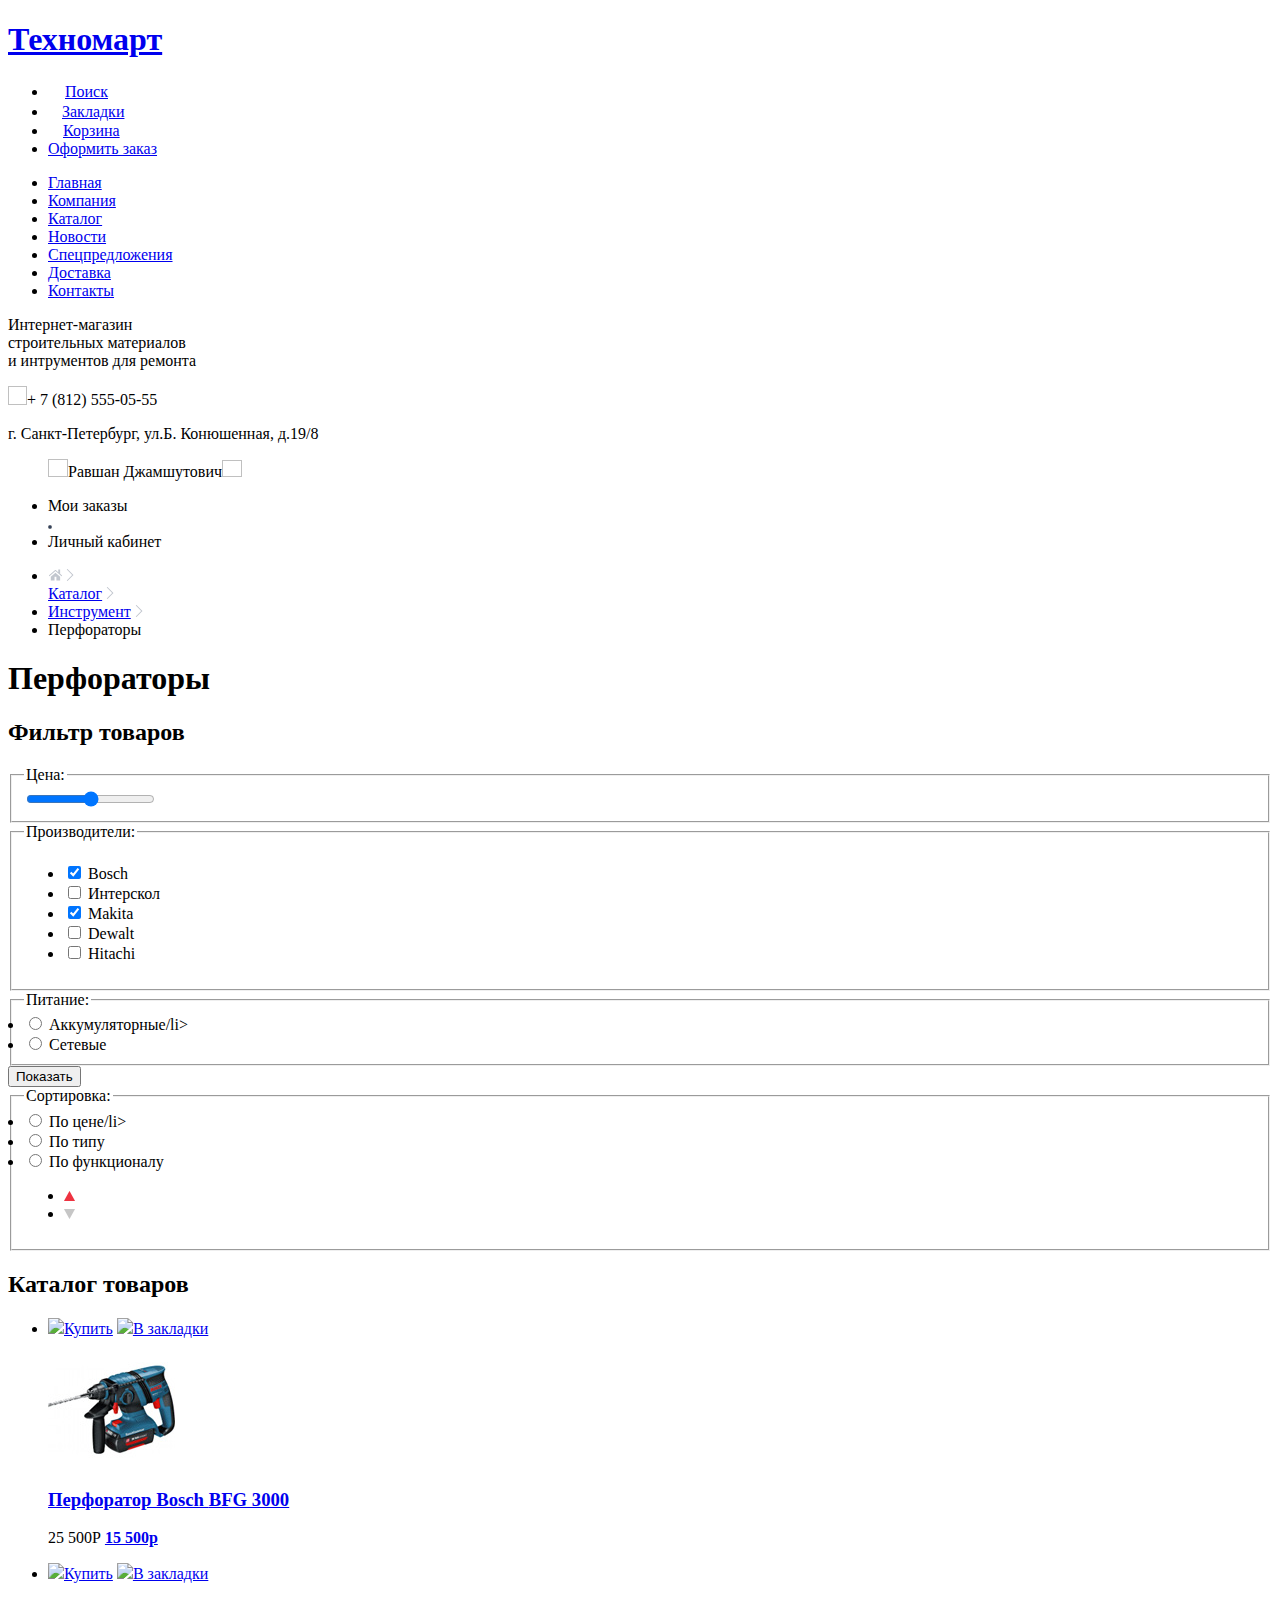
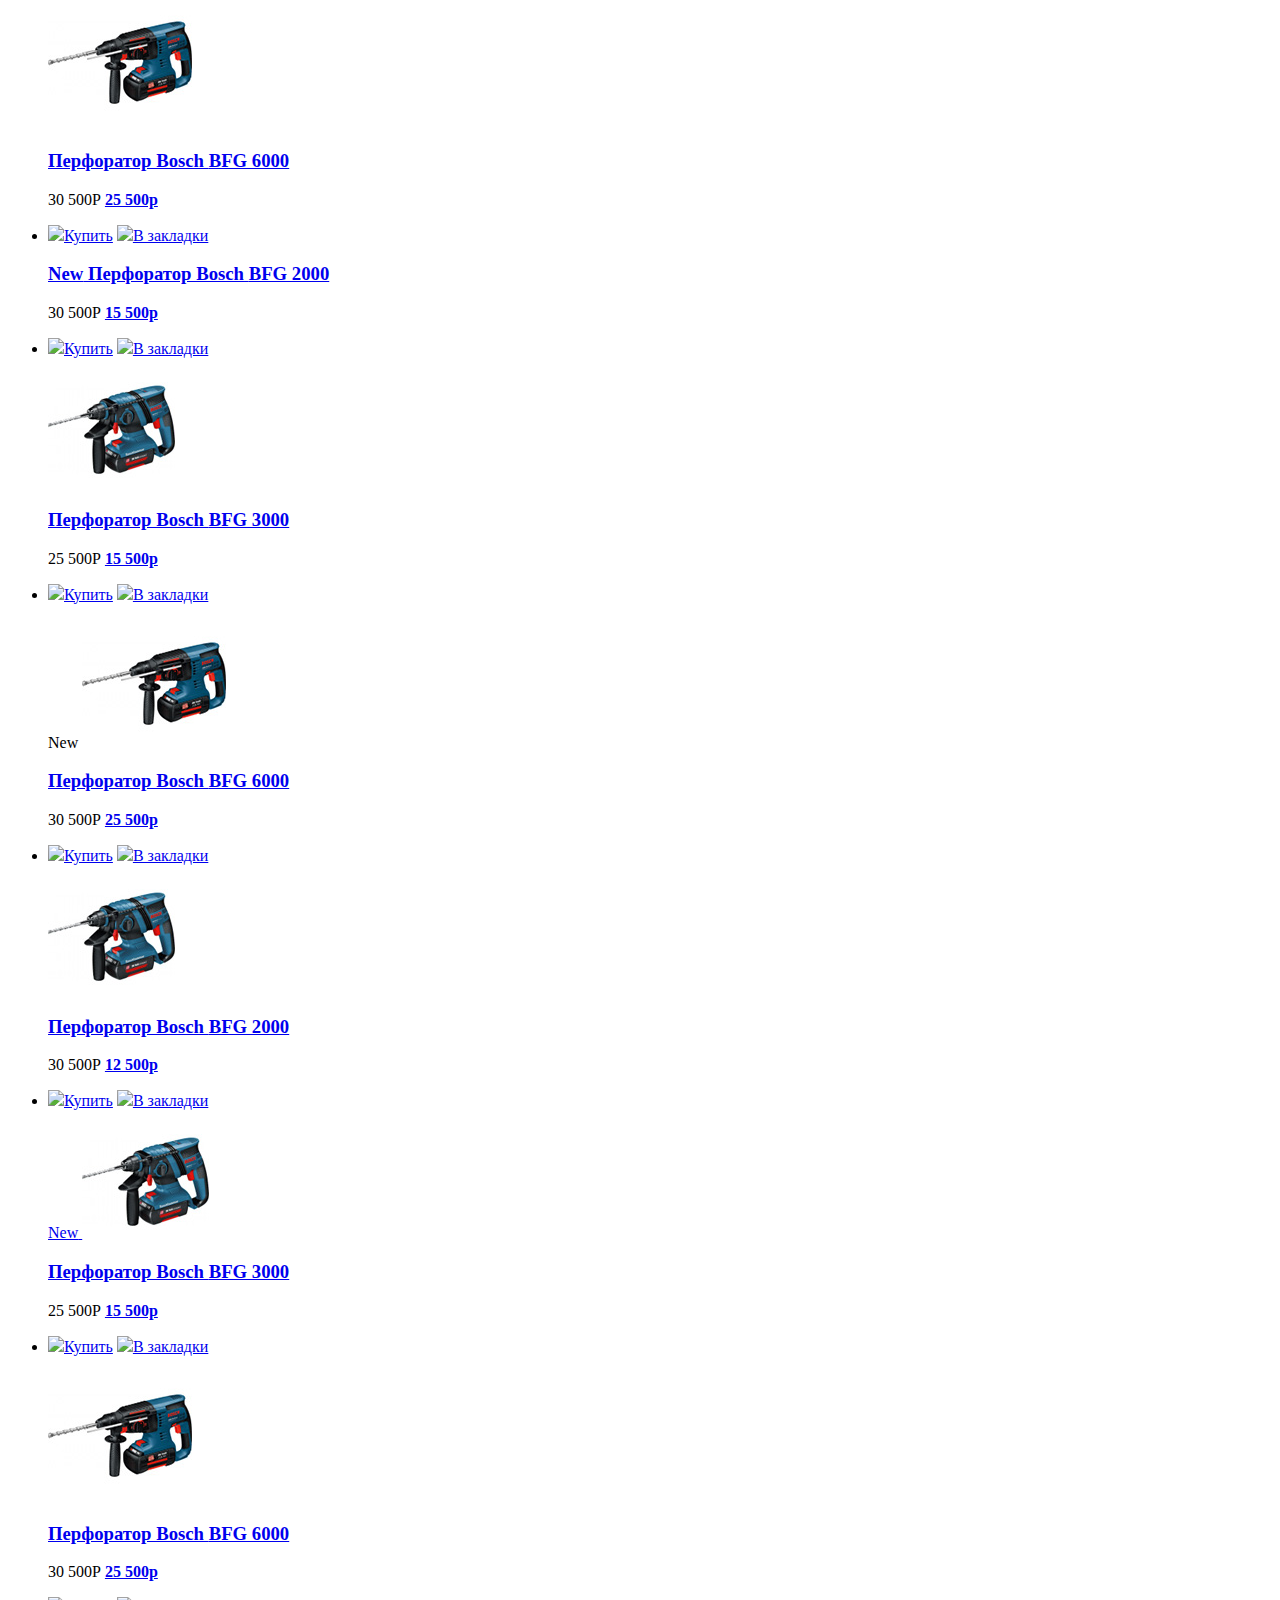
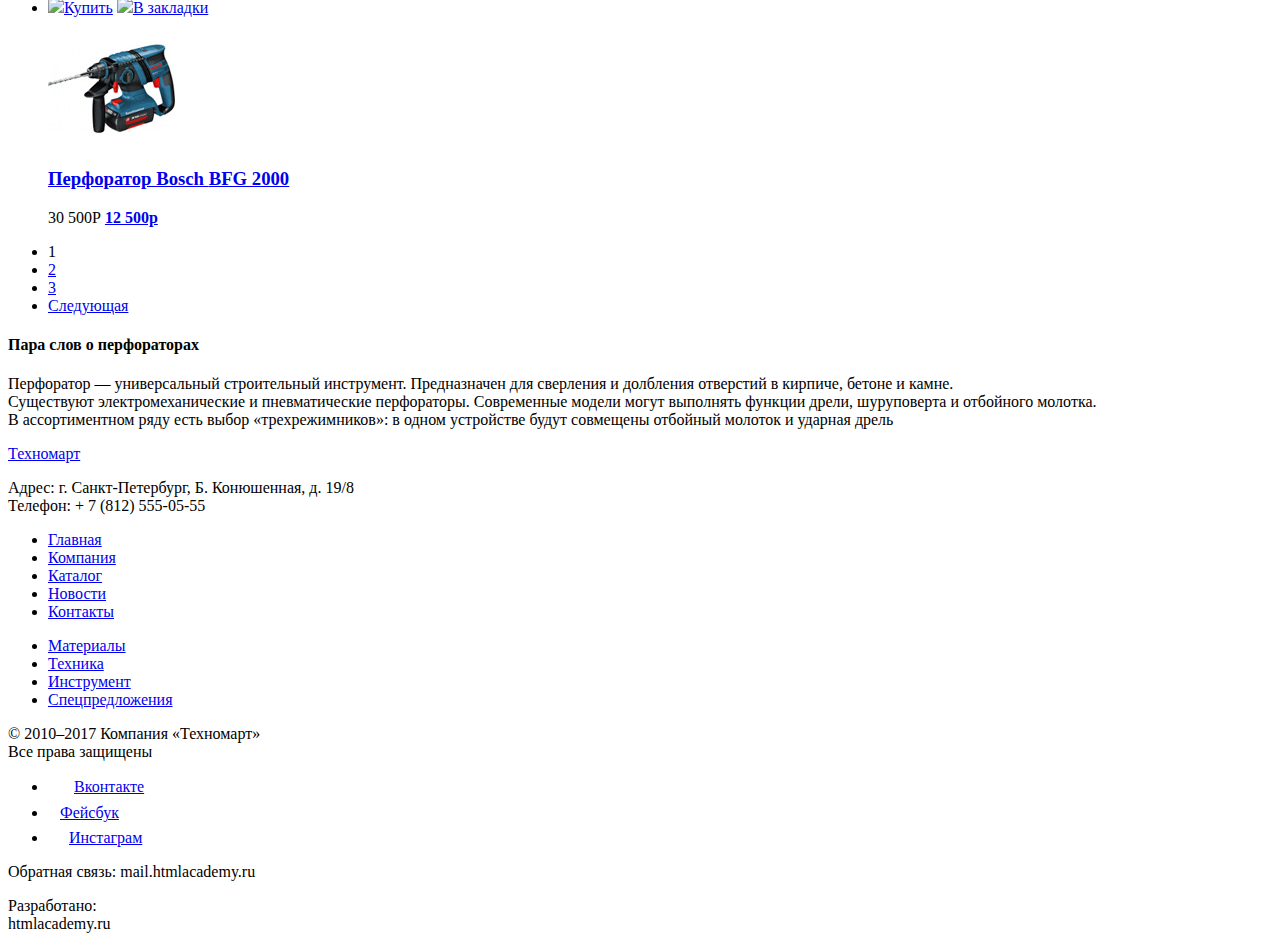
==== catalog.html @ 70567df8 "Внесла правки по разметке и картинкам" ====
<!DOCTYPE html>
<html lang="ru">
   <head>
      <meta charset="utf-8">
      <title>HTML Academy: Техномарт Каталог</title>
   </head>
   <body>
      <header class="main-header">
      <nav class="main-navigation">
         <h1><a href="index.html">Техномарт</a></h1>
         <nav class="second-navigation">
            <ul class="shop-navigaion">
               <li><a href="search.html"><img src="img/icon-search.svg" width="17" height="17">Поиск</a></li>
               <li><a href="marker.html"><img src="img/icon-search.svg" width="14" height="16">Закладки</a></li>
               <li><a href="basket.html"><img src="img/icon-cart.svg" width="15" height="15">Корзина</a></li>
               <li><a href="order.html">Оформить заказ</a></li>
            </ul>
         </nav>
         <ul class="site-navigaion">
            <li class="site-navigation-current"><a href="main.html">Главная</a></li>
            <li><a href="company.html">Компания</a></li>
            <li><a href="catalog.html">Каталог</a></li>
            <li><a href="news.html">Новости</a></li>
            <li><a href="special-offers.html">Спецпредложения</a></li>
            <li><a href="delivery.html">Доставка</a></li>
            <li><a href="contacts.html">Контакты</a></li>
         </ul>
      </nav>
      <span class="description"> 
      Интернет-магазин<br>
      строительных материалов<br>
      и интрументов для ремонта<br>
      </span>
      <div class="header-contacts">
         <p class="numder"><img scr="img/icon-phone.svg" width="19" height="19">+ 7 (812) 555-05-55</p>
         <p class="adress">г. Санкт-Петербург, ул.Б. Конюшенная, д.19/8</p>
      </div>
      <ul class="user-navigation">
         <p class="name-user"><img scr="img/icon-user.svg" width="20" height="18">Равшан Джамшутович<img scr="img/icon-logout.svg" width="20" height="17"></p>
         <li class="my-order">Мои заказы</li>
         <img src="img/icon-point.svg" width="4" height="4">
         <li class="private office">Личный кабинет</li>
      </ul>
      </nav>  
      <main>
         <ul class="breadcrumbs">
            <li><img src="img/icon-home.svg" width="14" height="12">
               <img src="img/icon-right-small.svg" width="8" height="12">
            </li>
            <a href="catalog.html">Каталог</a>
            <img src="img/icon-right-small.svg" width="8" height="12">
            </li>
            <li><a href="#">Инструмент</a>
               <img src="img/icon-right-small.svg" width="8" height="12">
            </li>
            <li class="breadcrumbs-current">Перфораторы</li>
         </ul>
         <h1 class="page-title">Перфораторы</h1>
         <section class="filters">
            <h2 class="visually-hidden">Фильтр товаров</h2>
            <form class="filter" method="get" action="https://echo.htmlacademy.ru">
               <fieldset>
                  <legend>Цена:</legend>
                  <input type="range" min="1" max="30000">
                  <output name="min-price"></output>
                  <output name="max-price"></output>
               </fieldset>
               <fieldset>
                  <legend>Производители:</legend>
                  <ul>
                     <li class="filter-option">
                        <input class="visually-hidden filter-input-filter-input-checkbox" type="checkbox" name="bosch" checked>
                        Bosch
                     </li>
                     <li class="filter-option">
                        <input class="visually-hidden filter-input-filter-input-checkbox" type="checkbox" name="interscol">
                        Интерскол
                     </li>
                     <li class="filter-option">
                        <input class="visually-hidden filter-input-filter-input-checkbox" type="checkbox" name="makite" checked>
                        Makita
                     </li>
                     <li class="filter-option">
                        <input class="visually-hidden filter-input-filter-input-checkbox" type="checkbox" name="dewalt">
                        Dewalt
                     </li>
                     <li class="filter-option">
                        <input class="visually-hidden filter-input-filter-input-checkbox" type="checkbox" name="hitachi">  
                        Hitachi
                     </li>
                  </ul>
               </fieldset>
               <fieldset>
                  <legend>Питание:</legend>
                  <li class="filter-option">
                     <input class=class="visually-hidden filter-input-filter-input-radio" type="radio" name="product-group" value="battery">
                     Аккумуляторные/li>
                  <li class="filter-option">
                     <input class=class="visually-hidden filter-input-filter-input-radio" type="radio" name="product-group" value="network">
                     Сетевые
                  </li>
               </fieldset>
               <button type="submit" class="filer-botton-botton">Показать</button>
               <fieldset>
                  <legend>Сортировка:</legend>
                  <li class="filter-option">
                     <input class=class="visually-hidden filter-input-filter-input-radio" type="radio" name="product-group" value="corting-price">
                     По цене/li>
                  <li class="filter-option">
                     <input class=class="visually-hidden filter-input-filter-input-radio" type="radio" name="product-group" value="corting-type">
                     По типу
                  </li>
                  <li class="filter-option">
                     <input class=class="visually-hidden filter-input-filter-input-radio" type="radio" name="product-group" value="corting-functional">
                     По функционалу
                  </li>
                  <ul class="corting-navigation">
                  <li class="up-link"><img src="img/icon-arrowup.svg" width="11" height="10"></li>
                  <li class="down-link"><img src="img/icon-arrowdown.svg" width="11" height="10"></li>
                  </ul
               </fieldset>
            </form>
         </section>
         <section class="catalog">
            <h2 class="visually-hidden">Каталог товаров</h2>
            <ul class="catalog-list">
               <li class="catalog-item">
                  <p class="catalog-item-button">       
                     <a class="button" href="basket.html"><img src="img/basket-icon.png">Купить</a>
                     <a class="button" href="marker.html"><img src="img/marker-icon.png">В закладки</a>
                  </p>
                  <p class="catalog-item-image">
                     <a href="catalog-item.html">
                     <img src="img/catalog-item1.jpg" width="127" height="112" alt="Перфоратор Bosch BFG 3000">
                     </a>
                  </p>
                  <h3><a href="catalog-item.html">
                     <span class="catalog-brand">Перфоратор Bosch</span>
                     <span class="catalog-name">BFG 3000</span>
                     </a>
                  </h3>
                  <p class="catalog-item-price">
                     <span class="old-price">25 500Р</span>
                     <a class="button" href="basket.html"><b>15 500р</b>
                     </a>
                  </p>
               </li>
               <li class="catalog-item">
                  <p class="catalog-item-button">       
                     <a class="button" href="basket.html"><img src="img/basket-icon.png">Купить</a>
                     <a class="button" href="marker.html"><img src="img/marker-icon.png">В закладки</a>
                  </p>
                  <p class="catalog-item-image">
                     <a href="catalog-item.html">
                     <img src="img/bosch-6000.jpg" width="144" height="128" alt="Перфоратор Bosch BFG 6000">
                     </a>
                  </p>
                  <h3><a href="catalog-item.html">
                     <span class="catalog-brand">Перфоратор Bosch</span>
                     <span class="catalog-name">BFG 6000</span>
                     </a>
                  </h3>
                  <p class="catalog-item-price">
                     <span class="old-price">30 500Р</span>
                     <a class="button" href="basket.html"><b>25 500р</b>
                     </a>
                  </p>
               </li>
               <li class="catalog-item">
                  <p class="catalog-item-button">       
                     <a class="button" href="basket.html"><img src="img/basket-icon.png">Купить</a>
                     <a class="button" href="marker.html"><img src="img/marker-icon.png">В закладки</a>
                  </p>
                  <h3><a href="catalog-item.html">
                     <span class="new">New</span>
                     <span class="catalog-brand">Перфоратор Bosch</span>
                     <span class="catalog-name">BFG 2000</span>
                     </a>
                  </h3>
                  <p class="catalog-item-price">
                     <span class="visually-hidden">30 500Р</span>
                     <a class="button" href="basket.html"><b>15 500р</b>
                     </a>
                  </p>
               </li>
               <li class="catalog-item">
                  <p class="catalog-item-button">       
                     <a class="button" href="basket.html"><img src="img/basket-icon.png">Купить</a>
                     <a class="button" href="marker.html"><img src="img/marker-icon.png">В закладки</a>
                  </p>
                  <p class="catalog-item-image">
                     <a href="catalog-item.html">
                     <img src="img/catalog-item1.jpg" width="127" height="112" alt="Перфоратор Bosch BFG 3000">
                     </a>
                  </p>
                  <h3><a href="catalog-item.html">
                     <span class="catalog-brand">Перфоратор Bosch</span>
                     <span class="catalog-name">BFG 3000</span>
                     </a>
                  </h3>
                  <p class="catalog-item-price">
                     <span class="old-price">25 500Р</span>
                     <a class="button" href="basket.html"><b>15 500р</b>
                     </a>
                  </p>
               </li>
               <li class="catalog-item">
                  <p class="catalog-item-button">       
                     <a class="button" href="basket.html"><img src="img/basket-icon.png">Купить</a>
                     <a class="button" href="marker.html"><img src="img/marker-icon.png">В закладки</a>
                  </p>
                  <p class="catalog-item-image">
                     <span class="new">New</span>
                     <a href="catalog-item.html">
                     <img src="img/bosch-6000.jpg" width="144" height="128" alt="Перфоратор Bosch BFG 6000">
                     </a>
                  </p>
                  <h3><a href="catalog-item.html">
                     <span class="catalog-brand">Перфоратор Bosch</span>
                     <span class="catalog-name">BFG 6000</span>
                     </a>
                  </h3>
                  <p class="catalog-item-price">
                     <span class="old-price">30 500Р</span>
                     <a class="button" href="basket.html"><b>25 500р</b>
                     </a>
                  </p>
               </li>
               <li class="catalog-item">
                  <p class="catalog-item-button">       
                     <a class="button" href="basket.html"><img src="img/basket-icon.png">Купить</a>
                     <a class="button" href="marker.html"><img src="img/marker-icon.png">В закладки</a>
                  </p>
                  <p class="catalog-item-image">
                     <a href="catalog-item.html">
                     <img src="img/catalog-item3.jpg" width="127" height="112" alt="Перфоратор Bosch BFG 2000">
                     </a>
                  </p>
                  <h3><a href="catalog-item.html">
                     <span class="catalog-brand">Перфоратор Bosch</span>
                     <span class="catalog-name">BFG 2000</span>
                     </a>
                  </h3>
                  <p class="catalog-item-price">
                     <span class="visually-hidden">30 500Р</span>
                     <a class="button" href="basket.html"><b>12 500р</b>
                     </a>
                  </p>
               </li>
               <li class="catalog-item">
                  <p class="catalog-item-button">       
                     <a class="button" href="basket.html"><img src="img/basket-icon.png">Купить</a>
                     <a class="button" href="marker.html"><img src="img/marker-icon.png">В закладки</a>
                  </p>
                  <p class="catalog-item-image">
                     <a href="catalog-item.html">
                     <span class="new">New</span>
                     <img src="img/catalog-item1.jpg" width="127" height="112" alt="Перфоратор Bosch BFG 3000">
                     </a>
                  </p>
                  <h3><a href="catalog-item.html">
                     <span class="catalog-brand">Перфоратор Bosch</span>
                     <span class="catalog-name">BFG 3000</span>
                     </a>
                  </h3>
                  <p class="catalog-item-price">
                     <span class="visually-hidden">25 500Р</span>
                     <a class="button" href="basket.html"><b>15 500р</b>
                     </a>
                  </p>
               </li>
               <li class="catalog-item">
                  <p class="catalog-item-button">       
                     <a class="button" href="basket.html"><img src="img/basket-icon.png">Купить</a>
                     <a class="button" href="marker.html"><img src="img/marker-icon.png">В закладки</a>
                  </p>
                  <p class="catalog-item-image">
                     <a href="catalog-item.html">
                     <img src="img/bosch-6000.jpg" width="144" height="128" alt="Перфоратор Bosch BFG 6000">
                     </a>
                  </p>
                  <h3><a href="catalog-item.html">
                     <span class="catalog-brand">Перфоратор Bosch</span>
                     <span class="catalog-name">BFG 6000</span>
                     </a>
                  </h3>
                  <p class="catalog-item-price">
                     <span class="visually-hidden">30 500Р</span>
                     <a class="button" href="basket.html"><b>25 500р</b>
                     </a>
                  </p>
               </li>
               <li class="catalog-item">
                  <p class="catalog-item-button">       
                     <a class="button" href="basket.html"><img src="img/basket-icon.png">Купить</a>
                     <a class="button" href="marker.html"><img src="img/marker-icon.png">В закладки</a>
                  </p>
                  <p class="catalog-item-image">
                     <a href="catalog-item.html">
                     <img src="img/catalog-item3.jpg" width="127" height="112" alt="Перфоратор Bosch BFG 2000">
                     </a>
                  </p>
                  <h3><a href="catalog-item.html">
                     <span class="catalog-brand">Перфоратор Bosch</span>
                     <span class="catalog-name">BFG 2000</span>
                     </a>
                  </h3>
                  <p class="catalog-item-price">
                     <span class="visually-hidden">30 500Р</span>
                     <a class="button" href="basket.html"><b>12 500р</b>
                     </a>
                  </p>
               </li>
            </ul>
            <ul class="pagination-list">
               <li class="pagination-item pagination-item-current"><a>1</a></li>
               <li class="pagination-item"><a href="#">2</a></li>
               <li class="pagination-item"><a href="#">3</a></li>
               <li class="pagination-item"><a href="#">Следующая</a></li>
            </ul>
         </section>
         <section class="info-puncher">
            <h4 class="title-info-puncher">Пара слов о перфораторах</h4>
            <p class="text-puncher">
               Перфоратор — универсальный строительный инструмент. Предназначен для сверления и долбления отверстий в кирпиче, бетоне и камне.<br>
               Существуют электромеханические и пневматические перфораторы. Современные модели могут выполнять функции дрели, шуруповерта и отбойного молотка.<br>
               В ассортиментном ряду есть выбор «трехрежимников»: в одном устройстве будут совмещены отбойный молоток и ударная дрель
            </p>
         </section>
      </main>
      <footer>
         <div class="footer-contacts">
         <a href="index.html">Техномарт</a>
         <p class="footer-contacts">
            Адрес: г. Санкт-Петербург, Б. Конюшенная, д. 19/8<br>
            Телефон: + 7 (812) 555-05-55
         <nav class="footer-main-navigation">
         <ul>
            <li><a href="main.html">Главная</a></li>
            <li><a href="company.html">Компания</a></li>
            <li><a href="catalog.html">Каталог</a></li>
            <li><a href="news.html">Новости</a></li>
            <li><a href="contacts.html">Контакты</a></li>
         </ul>
         <nav class="footer-second-navigation">
            <ul class="technomart-product">
               <li><a href="#">Материалы</a></li>
               <li><a href="#">Техника</a></li>
               <li><a href="#">Инструмент</a></li>
               <li><a href="#">Спецпредложения</a></li>
            </ul>
         </nav>
         <p class="copyright">
            © 2010–2017 Компания «Техномарт»<br>
            Все права защищены
         </p>
         <div class="footer-social">
            <ul>
               <li><a class="social-button" href="#"><img src="img/icon-vk.svg" width="26" height="15">Вконтакте</a></li>
               <li><a class="social-button" href="#"><img src="img/icon-fb.svg" width="12" height="22">Фейсбук</a></li>
               <li><a class="social-button" href="#"><img src="img/icon-insta.svg" width="21" height="21">Инстаграм</a></li>
            </ul>
         </div>
         <div class="feedback">
            <p class="feedback-creator-mail">
               Обратная связь:
               mail.htmlacademy.ru
            </p>
            <p class="feedback-creator-site">
               Разработано:<br>
               htmlacademy.ru
            </p>
         </div>
      </footer>
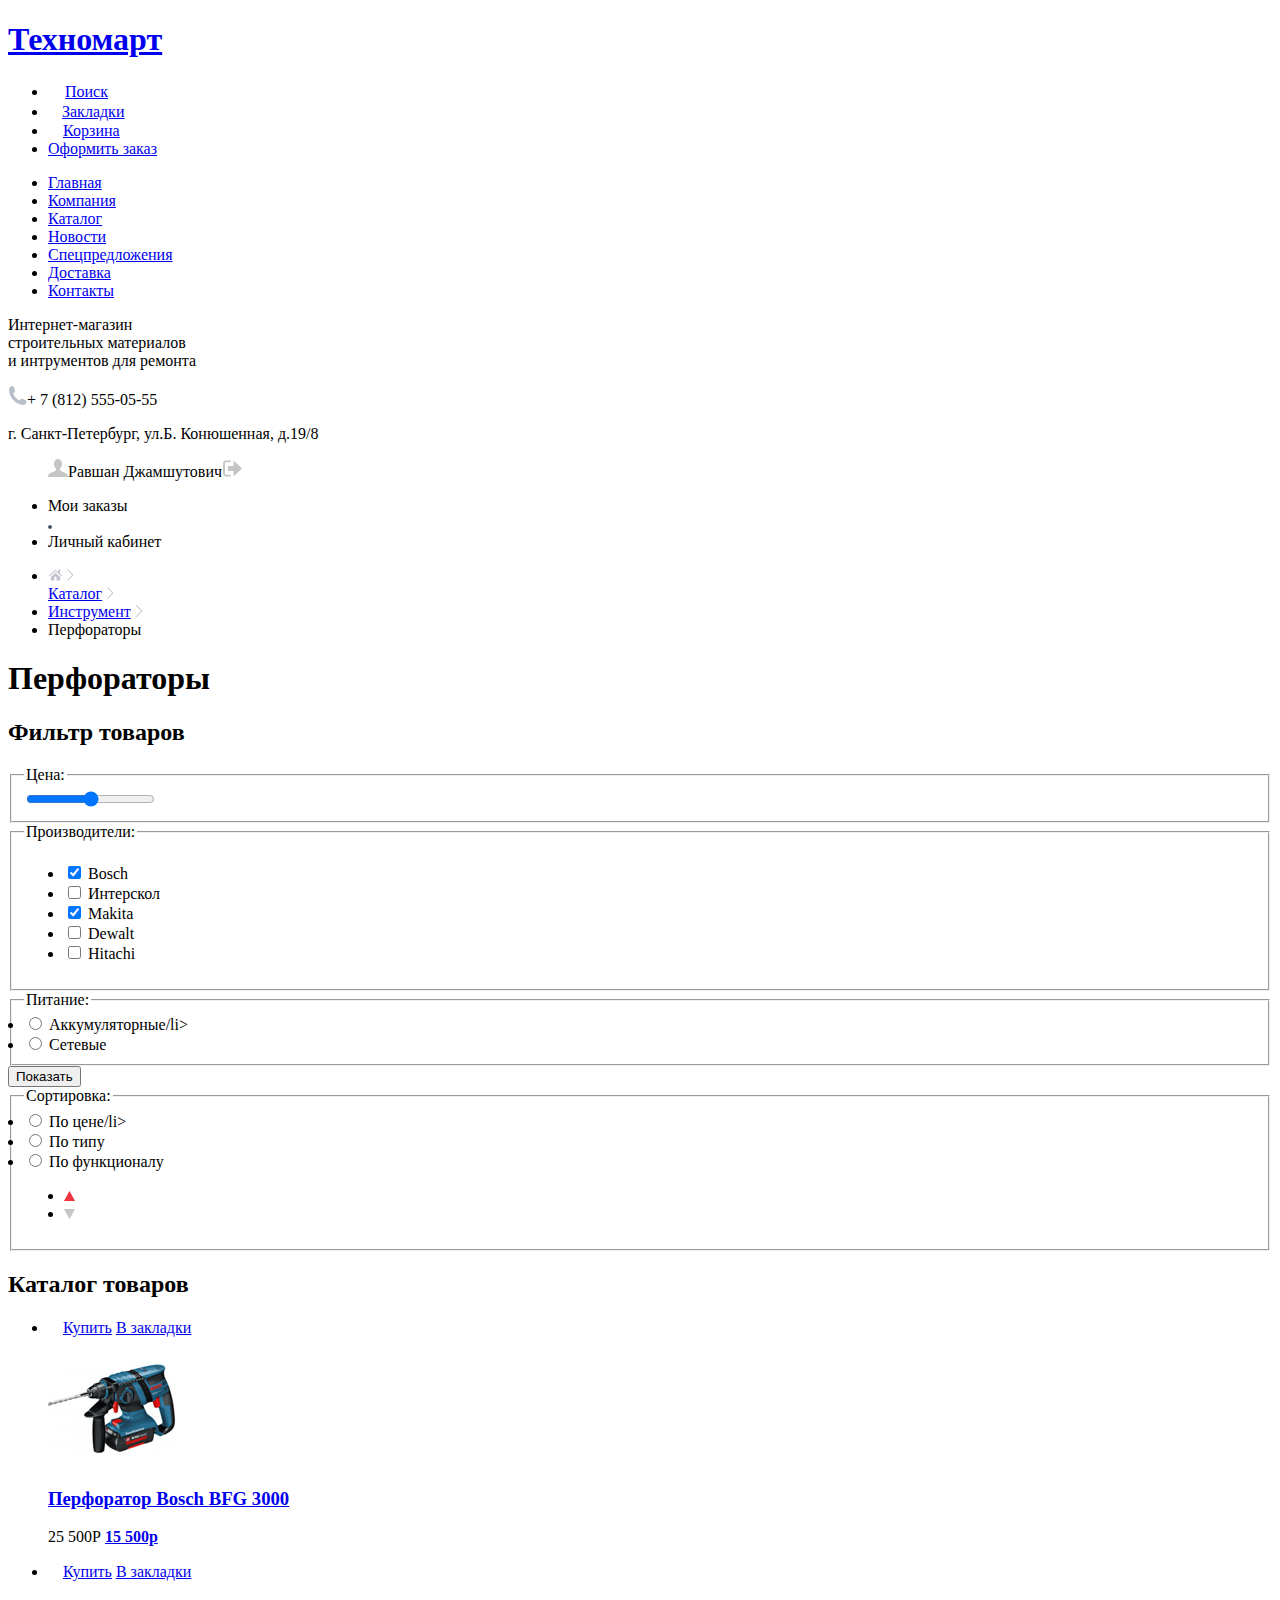
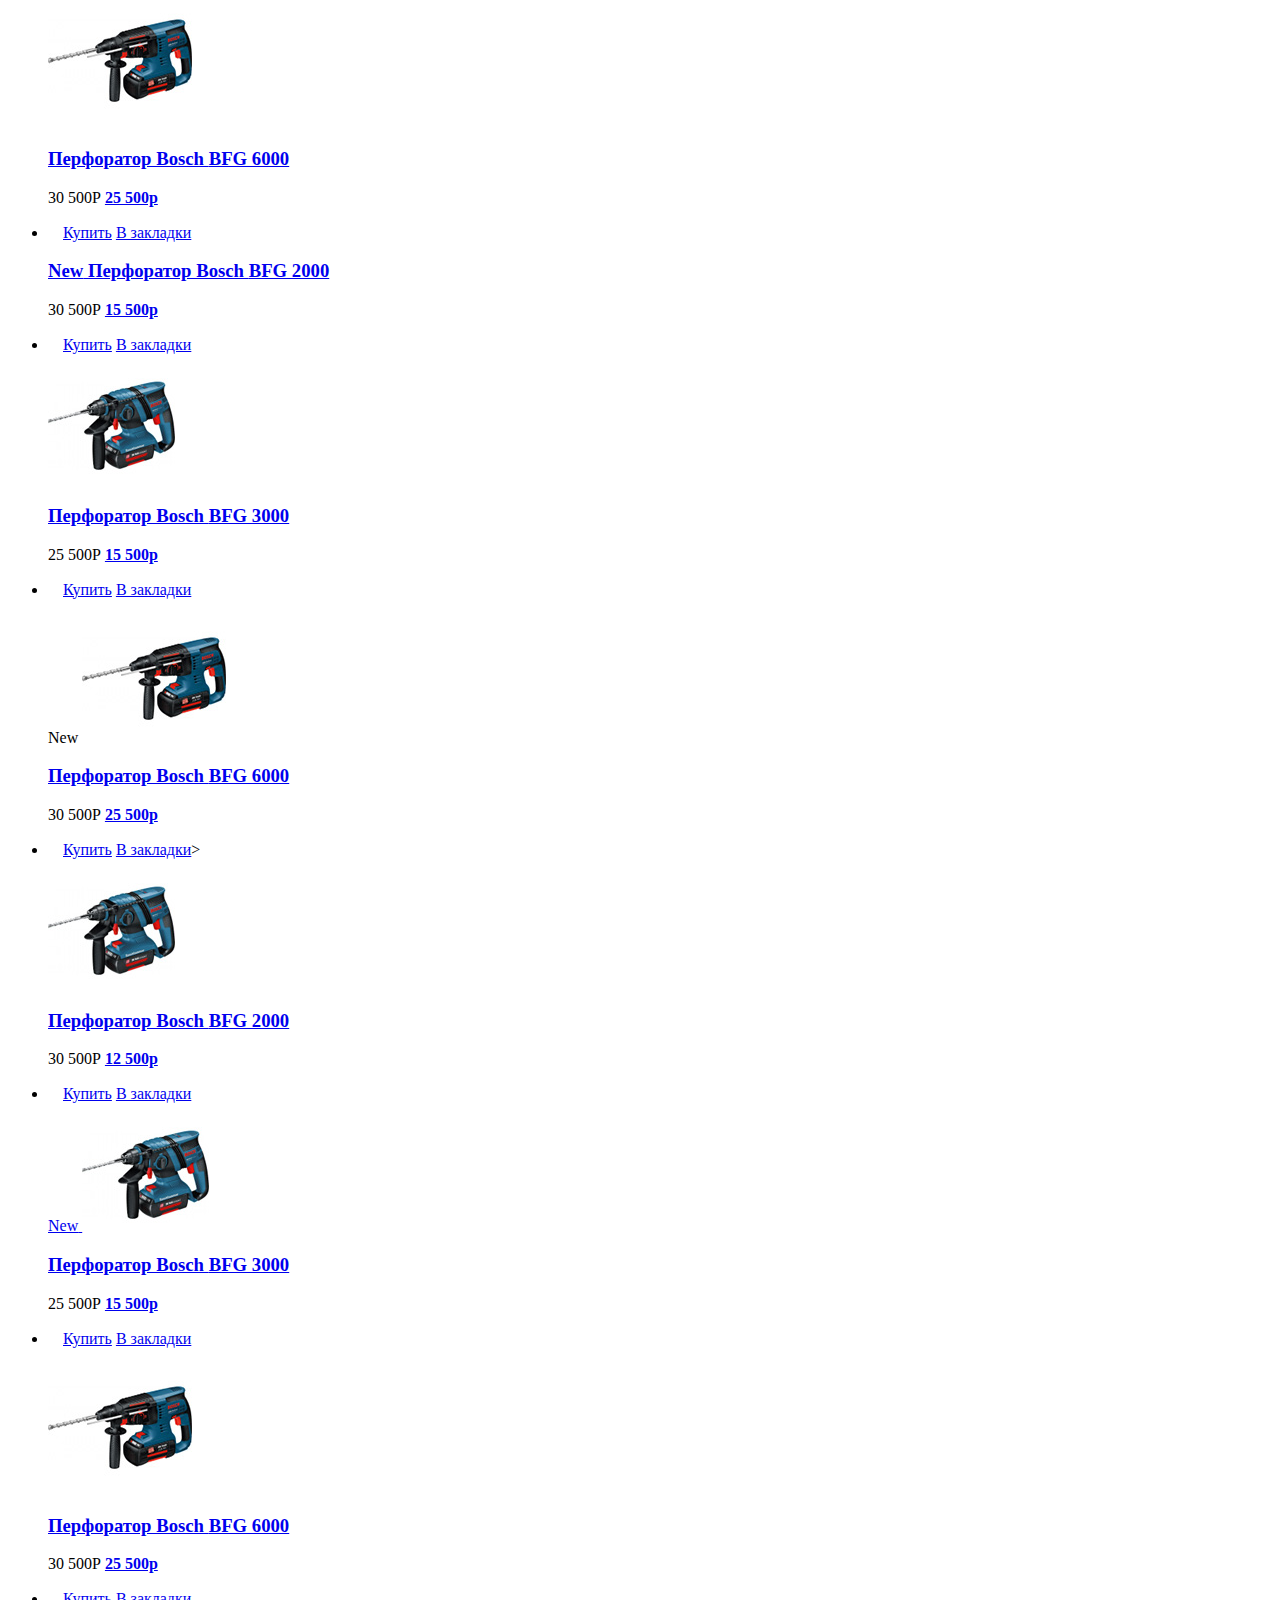
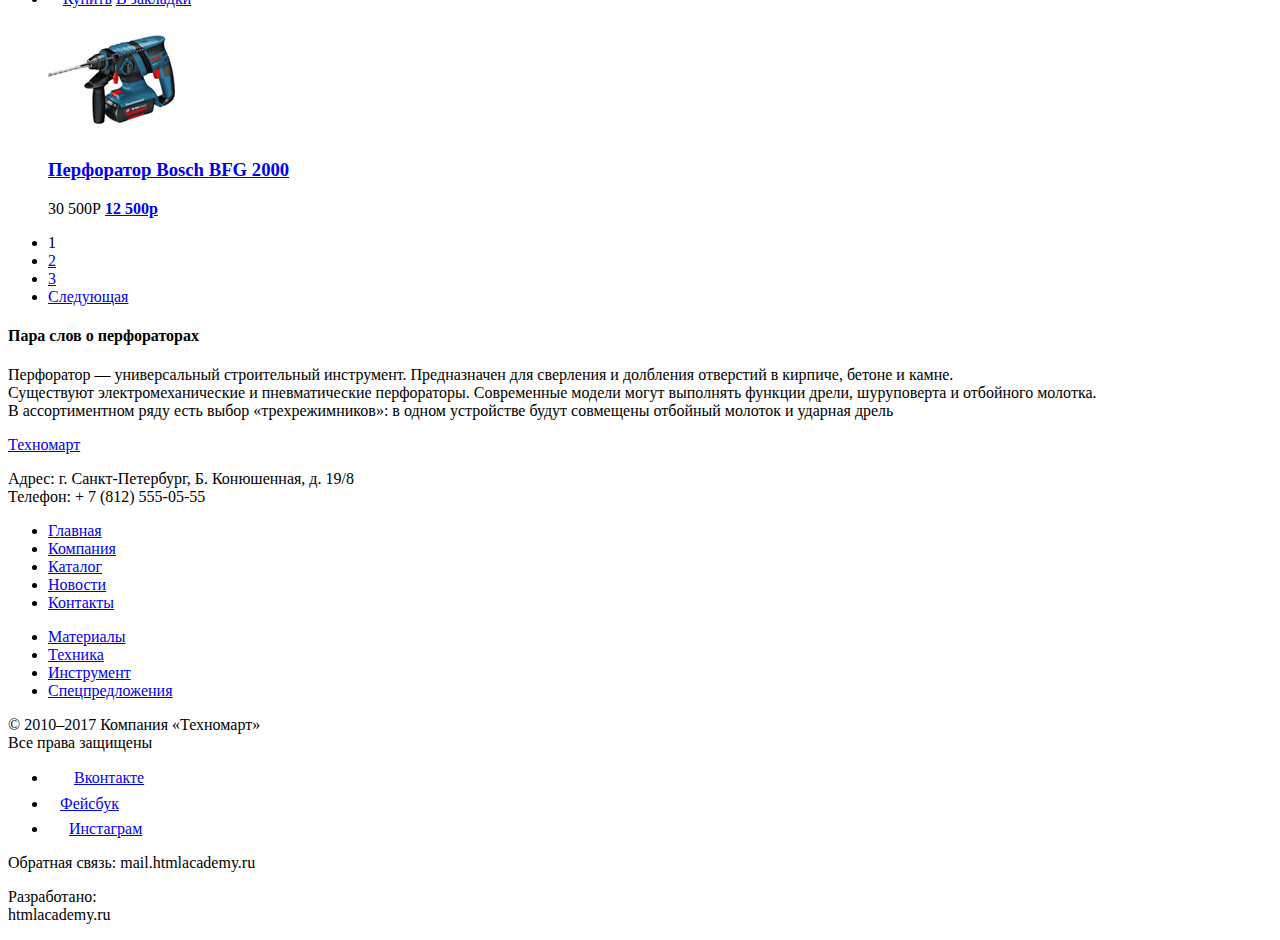
==== commit d925b058: "Правки по картинкам" ====
--- a/catalog.html
+++ b/catalog.html
@@ -32,11 +32,11 @@
       и интрументов для ремонта<br>
       </span>
       <div class="header-contacts">
-         <p class="numder"><img scr="img/icon-phone.svg" width="19" height="19">+ 7 (812) 555-05-55</p>
+         <p class="numder"><img src="img/icon-phone.svg" width="19" height="19">+ 7 (812) 555-05-55</p>
          <p class="adress">г. Санкт-Петербург, ул.Б. Конюшенная, д.19/8</p>
       </div>
       <ul class="user-navigation">
-         <p class="name-user"><img scr="img/icon-user.svg" width="20" height="18">Равшан Джамшутович<img scr="img/icon-logout.svg" width="20" height="17"></p>
+         <p class="name-user"><img src="img/icon-user.svg" width="20" height="18">Равшан Джамшутович<img src="img/icon-logout.svg" width="20" height="17"></p>
          <li class="my-order">Мои заказы</li>
          <img src="img/icon-point.svg" width="4" height="4">
          <li class="private office">Личный кабинет</li>
@@ -126,8 +126,8 @@
             <ul class="catalog-list">
                <li class="catalog-item">
                   <p class="catalog-item-button">       
-                     <a class="button" href="basket.html"><img src="img/basket-icon.png">Купить</a>
-                     <a class="button" href="marker.html"><img src="img/marker-icon.png">В закладки</a>
+                     <a class="button" href="basket.html"><img src="img/icon-cart.svg" width="15" height="15">Купить</a>
+                     <a class="button" href="marker.html">В закладки</a>
                   </p>
                   <p class="catalog-item-image">
                      <a href="catalog-item.html">
@@ -147,8 +147,8 @@
                </li>
                <li class="catalog-item">
                   <p class="catalog-item-button">       
-                     <a class="button" href="basket.html"><img src="img/basket-icon.png">Купить</a>
-                     <a class="button" href="marker.html"><img src="img/marker-icon.png">В закладки</a>
+                     <a class="button" href="basket.html"><img src="img/icon-cart.svg" width="15" height="15">Купить</a>
+                     <a class="button" href="marker.html">В закладки</a>
                   </p>
                   <p class="catalog-item-image">
                      <a href="catalog-item.html">
@@ -168,8 +168,8 @@
                </li>
                <li class="catalog-item">
                   <p class="catalog-item-button">       
-                     <a class="button" href="basket.html"><img src="img/basket-icon.png">Купить</a>
-                     <a class="button" href="marker.html"><img src="img/marker-icon.png">В закладки</a>
+                     <a class="button" href="basket.html"><img src="img/icon-cart.svg" width="15" height="15">Купить</a>
+                     <a class="button" href="marker.html">В закладки</a>
                   </p>
                   <h3><a href="catalog-item.html">
                      <span class="new">New</span>
@@ -185,8 +185,8 @@
                </li>
                <li class="catalog-item">
                   <p class="catalog-item-button">       
-                     <a class="button" href="basket.html"><img src="img/basket-icon.png">Купить</a>
-                     <a class="button" href="marker.html"><img src="img/marker-icon.png">В закладки</a>
+                     <a class="button" href="basket.html"><img src="img/icon-cart.svg" width="15" height="15">Купить</a>
+                     <a class="button" href="marker.html">В закладки</a>
                   </p>
                   <p class="catalog-item-image">
                      <a href="catalog-item.html">
@@ -206,8 +206,8 @@
                </li>
                <li class="catalog-item">
                   <p class="catalog-item-button">       
-                     <a class="button" href="basket.html"><img src="img/basket-icon.png">Купить</a>
-                     <a class="button" href="marker.html"><img src="img/marker-icon.png">В закладки</a>
+               <a class="button" href="basket.html"><img src="img/icon-cart.svg" width="15" height="15">Купить</a>
+                     <a class="button" href="marker.html">В закладки</a>
                   </p>
                   <p class="catalog-item-image">
                      <span class="new">New</span>
@@ -228,8 +228,8 @@
                </li>
                <li class="catalog-item">
                   <p class="catalog-item-button">       
-                     <a class="button" href="basket.html"><img src="img/basket-icon.png">Купить</a>
-                     <a class="button" href="marker.html"><img src="img/marker-icon.png">В закладки</a>
+                    <a class="button" href="basket.html"><img src="img/icon-cart.svg" width="15" height="15">Купить</a>
+                     <a class="button" href="marker.html">В закладки</a>>
                   </p>
                   <p class="catalog-item-image">
                      <a href="catalog-item.html">
@@ -249,8 +249,8 @@
                </li>
                <li class="catalog-item">
                   <p class="catalog-item-button">       
-                     <a class="button" href="basket.html"><img src="img/basket-icon.png">Купить</a>
-                     <a class="button" href="marker.html"><img src="img/marker-icon.png">В закладки</a>
+                  <a class="button" href="basket.html"><img src="img/icon-cart.svg" width="15" height="15">Купить</a>
+                     <a class="button" href="marker.html">В закладки</a>
                   </p>
                   <p class="catalog-item-image">
                      <a href="catalog-item.html">
@@ -271,8 +271,8 @@
                </li>
                <li class="catalog-item">
                   <p class="catalog-item-button">       
-                     <a class="button" href="basket.html"><img src="img/basket-icon.png">Купить</a>
-                     <a class="button" href="marker.html"><img src="img/marker-icon.png">В закладки</a>
+                    <a class="button" href="basket.html"><img src="img/icon-cart.svg" width="15" height="15">Купить</a>
+                     <a class="button" href="marker.html">В закладки</a>
                   </p>
                   <p class="catalog-item-image">
                      <a href="catalog-item.html">
@@ -292,8 +292,8 @@
                </li>
                <li class="catalog-item">
                   <p class="catalog-item-button">       
-                     <a class="button" href="basket.html"><img src="img/basket-icon.png">Купить</a>
-                     <a class="button" href="marker.html"><img src="img/marker-icon.png">В закладки</a>
+                     <a class="button" href="basket.html"><img src="img/icon-cart.svg" width="15" height="15">Купить</a>
+                     <a class="button" href="marker.html">В закладки</a>
                   </p>
                   <p class="catalog-item-image">
                      <a href="catalog-item.html">
@@ -371,4 +371,6 @@
                htmlacademy.ru
             </p>
          </div>
-      </footer>+      </footer>
+      
+     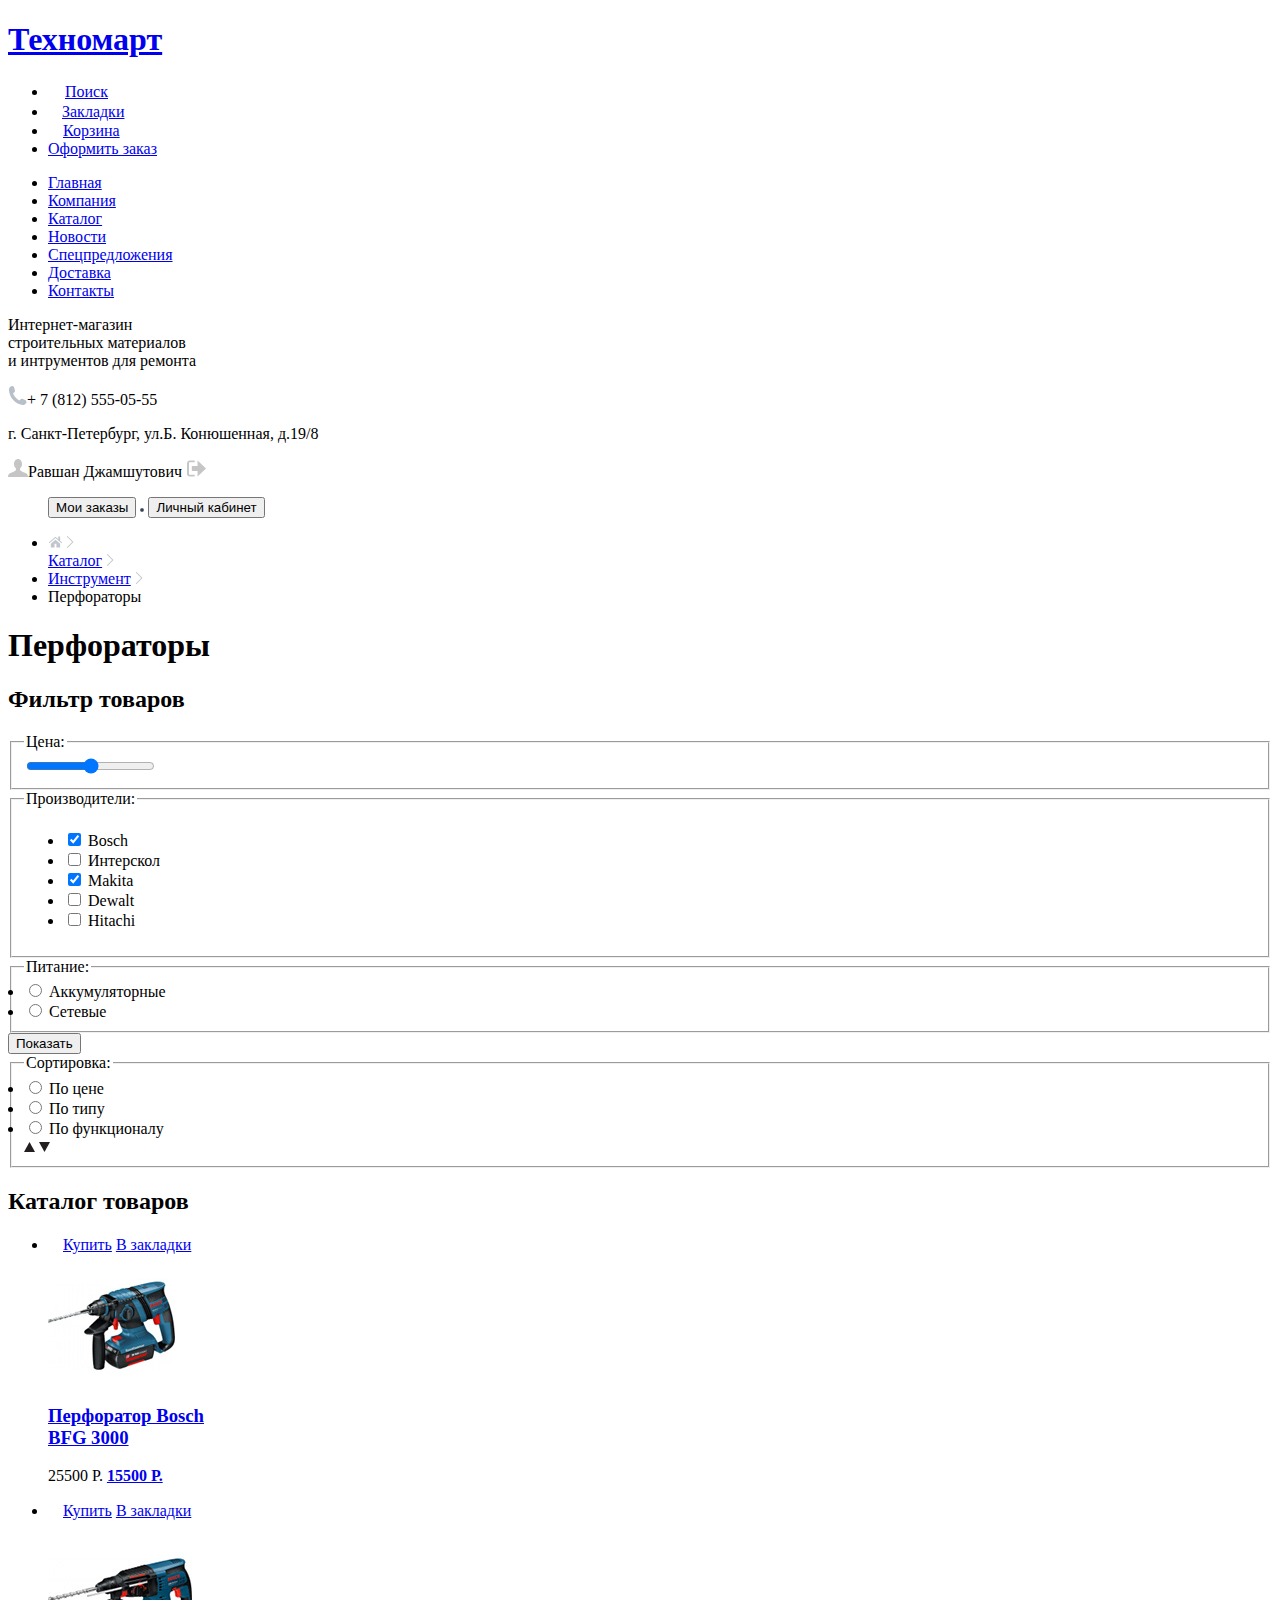
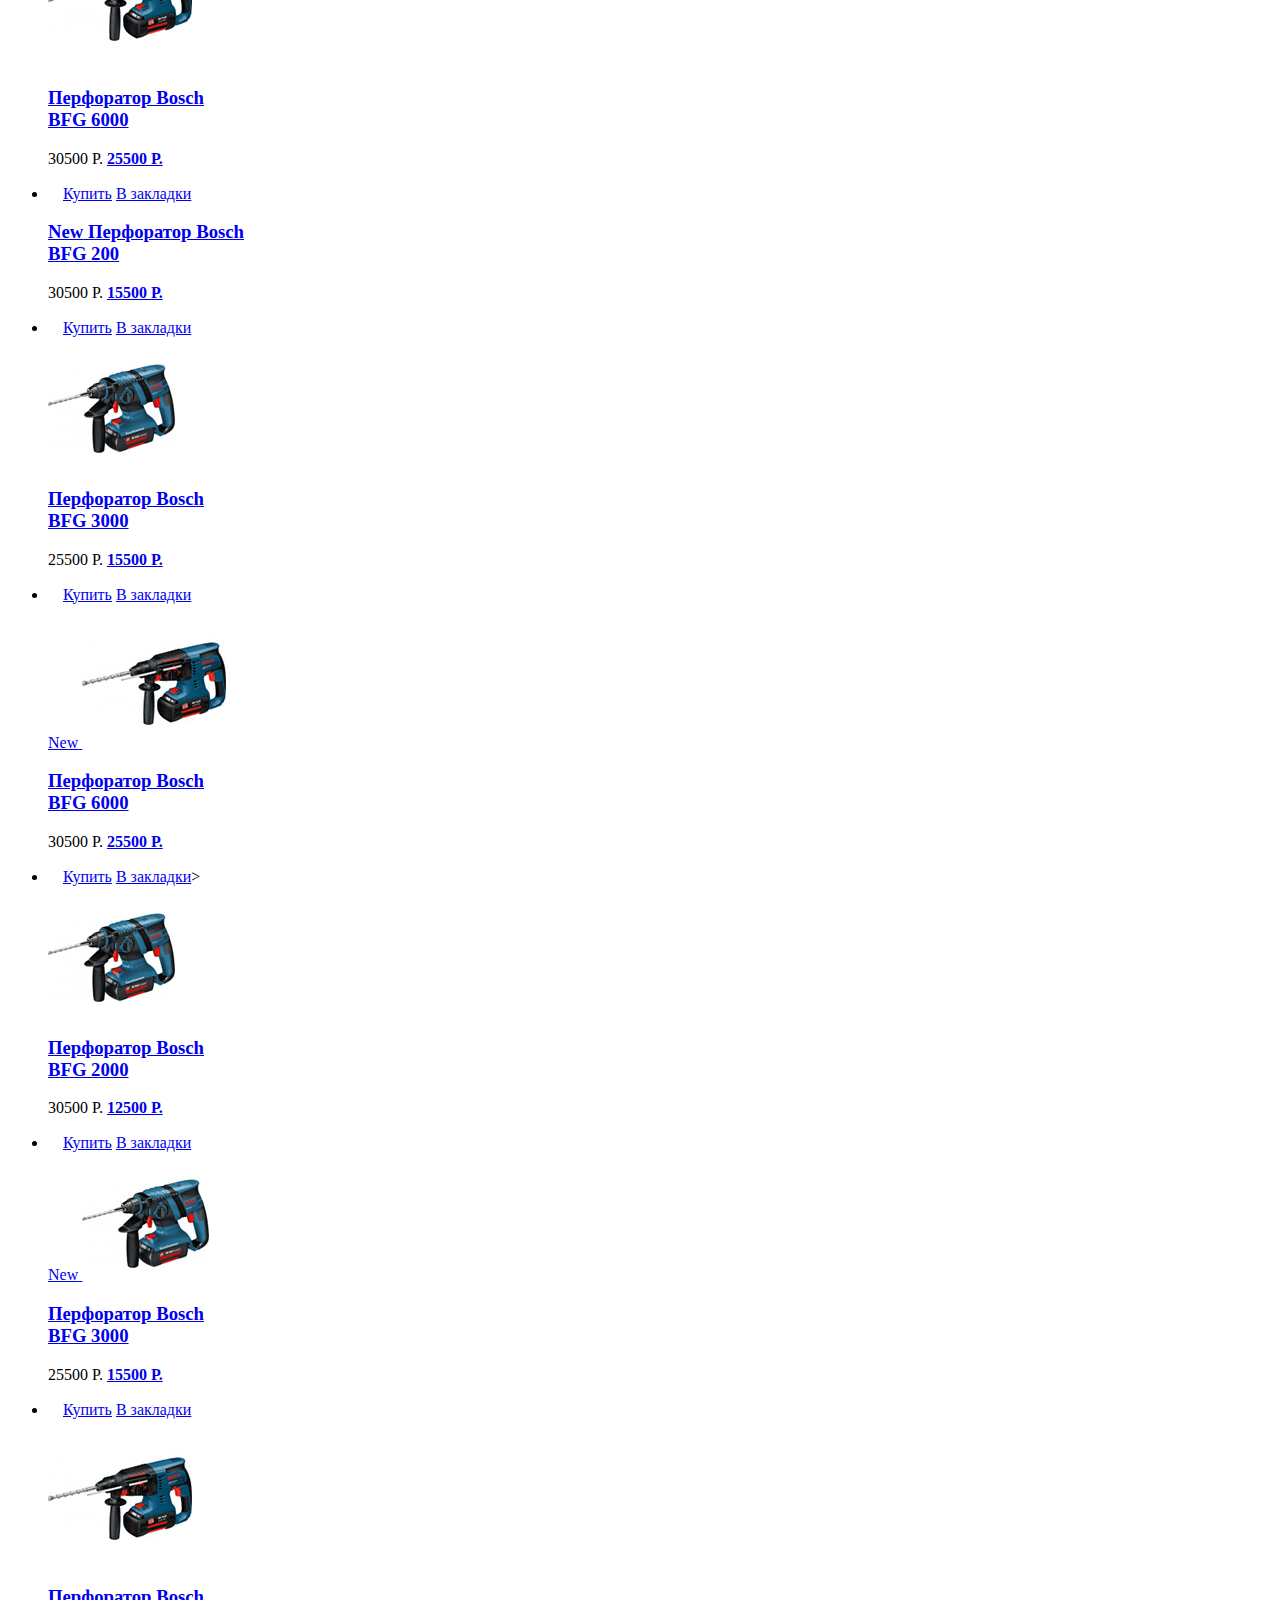
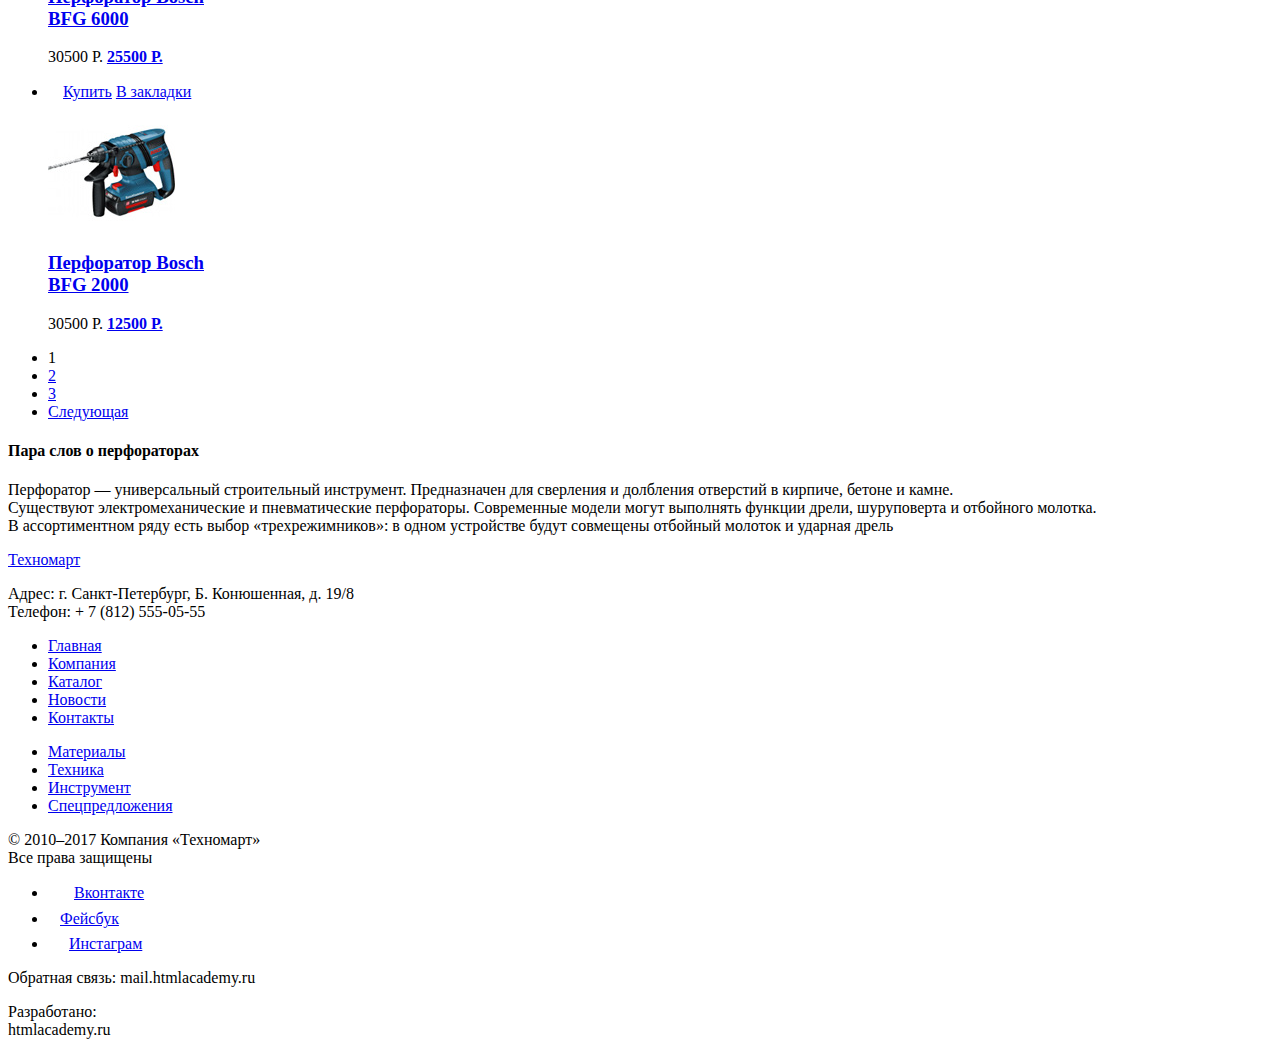
==== commit 4cb8a064: "Доступность" ====
--- a/catalog.html
+++ b/catalog.html
@@ -11,7 +11,7 @@
          <nav class="second-navigation">
             <ul class="shop-navigaion">
                <li><a href="search.html"><img src="img/icon-search.svg" width="17" height="17">Поиск</a></li>
-               <li><a href="marker.html"><img src="img/icon-search.svg" width="14" height="16">Закладки</a></li>
+               <li><a href="marker.html"><img src="img/icon-bookmark.svg" width="14" height="16">Закладки</a></li>
                <li><a href="basket.html"><img src="img/icon-cart.svg" width="15" height="15">Корзина</a></li>
                <li><a href="order.html">Оформить заказ</a></li>
             </ul>
@@ -35,13 +35,15 @@
          <p class="numder"><img src="img/icon-phone.svg" width="19" height="19">+ 7 (812) 555-05-55</p>
          <p class="adress">г. Санкт-Петербург, ул.Б. Конюшенная, д.19/8</p>
       </div>
-      <ul class="user-navigation">
-         <p class="name-user"><img src="img/icon-user.svg" width="20" height="18">Равшан Джамшутович<img src="img/icon-logout.svg" width="20" height="17"></p>
-         <li class="my-order">Мои заказы</li>
-         <img src="img/icon-point.svg" width="4" height="4">
-         <li class="private office">Личный кабинет</li>
-      </ul>
-      </nav>  
+      <nav class="user-backoffice">
+         <span class="name-user"><img src="img/icon-user.svg" width="20" height="18">Равшан Джамшутович</span>
+         <span class="login-link"><a class="login-link" href="login.html"><img src="img/icon-logout.svg" width="20" height="17"></a></span>
+         <ul class="user-navigation">
+            <button class="my-order">Мои заказы</button>
+            <img src="img/icon-point.svg" width="4" height="4">
+            <button class="private office">Личный кабинет</button>
+         </ul>
+      </nav>
       <main>
          <ul class="breadcrumbs">
             <li><img src="img/icon-home.svg" width="14" height="12">
@@ -69,55 +71,58 @@
                   <legend>Производители:</legend>
                   <ul>
                      <li class="filter-option">
-                        <input class="visually-hidden filter-input-filter-input-checkbox" type="checkbox" name="bosch" checked>
-                        Bosch
-                     </li>
-                     <li class="filter-option">
-                        <input class="visually-hidden filter-input-filter-input-checkbox" type="checkbox" name="interscol">
-                        Интерскол
-                     </li>
-                     <li class="filter-option">
-                        <input class="visually-hidden filter-input-filter-input-checkbox" type="checkbox" name="makite" checked>
-                        Makita
-                     </li>
-                     <li class="filter-option">
-                        <input class="visually-hidden filter-input-filter-input-checkbox" type="checkbox" name="dewalt">
-                        Dewalt
-                     </li>
-                     <li class="filter-option">
-                        <input class="visually-hidden filter-input-filter-input-checkbox" type="checkbox" name="hitachi">  
-                        Hitachi
+                        <input class="visually-hidden filter-input-filter-input-checkbox" type="checkbox" name="bosch" id="filter-bosch" checked>
+                        <label for="filter-bosch">Bosch</label>
+                     </li>
+                     <li class="filter-option">
+                        <input class="visually-hidden filter-input-filter-input-checkbox" type="checkbox" name="interscol" id="filter-interscol">
+                        <label for="filter-interscol">Интерскол</label>
+                     </li>
+                     <li class="filter-option">
+                        <input class="visually-hidden filter-input-filter-input-checkbox" type="checkbox" name="makita" id="filter-makita" checked>
+                        <label for="filter-makita">Makita</label>
+                     </li>
+                     <li class="filter-option">
+                        <input class="visually-hidden filter-input-filter-input-checkbox" type="checkbox" name="dewalt" id="filter-dewalt">
+                        <label for="filter-dewalt">Dewalt</label>
+                     </li>
+                     <li class="filter-option">
+                        <input class="visually-hidden filter-input-filter-input-checkbox" type="checkbox" name="hitachi" id="filter-hitachi">  
+                        <label for="filter-hitachi">Hitachi</label>
                      </li>
                   </ul>
                </fieldset>
                <fieldset>
                   <legend>Питание:</legend>
                   <li class="filter-option">
-                     <input class=class="visually-hidden filter-input-filter-input-radio" type="radio" name="product-group" value="battery">
-                     Аккумуляторные/li>
-                  <li class="filter-option">
-                     <input class=class="visually-hidden filter-input-filter-input-radio" type="radio" name="product-group" value="network">
-                     Сетевые
+                     <input class="visually-hidden filter-input-filter-input-radio" type="radio" name="product-group" value="battery" id="filter-battery">
+                     <label for="filter-battery">Аккумуляторные</label>
+                  </li>
+                  <li class="filter-option">
+                     <input class="visually-hidden filter-input-filter-input-radio" type="radio" name="product-group" value="network" id="filter-network">
+                     <label for="filter-network">Сетевые</label>
                   </li>
                </fieldset>
                <button type="submit" class="filer-botton-botton">Показать</button>
                <fieldset>
                   <legend>Сортировка:</legend>
                   <li class="filter-option">
-                     <input class=class="visually-hidden filter-input-filter-input-radio" type="radio" name="product-group" value="corting-price">
-                     По цене/li>
-                  <li class="filter-option">
-                     <input class=class="visually-hidden filter-input-filter-input-radio" type="radio" name="product-group" value="corting-type">
-                     По типу
-                  </li>
-                  <li class="filter-option">
-                     <input class=class="visually-hidden filter-input-filter-input-radio" type="radio" name="product-group" value="corting-functional">
-                     По функционалу
-                  </li>
-                  <ul class="corting-navigation">
-                  <li class="up-link"><img src="img/icon-arrowup.svg" width="11" height="10"></li>
-                  <li class="down-link"><img src="img/icon-arrowdown.svg" width="11" height="10"></li>
-                  </ul
+                     <input class="visually-hidden filter-input-filter-input-radio" type="radio" name="product-group" value="corting-price" id="filter-price">
+                     <label for="filter-price">По цене</label>
+                  </li>
+                  <li class="filter-option">
+                     <input class="visually-hidden filter-input-filter-input-radio" type="radio" name="product-group" value="corting-type" id="filter-type">
+                     <label for="filter-type">По типу</label>
+                  </li>
+                  <li class="filter-option">
+                     <input class="visually-hidden filter-input-filter-input-radio" type="radio" name="product-group" value="corting-functional" id="filter-functional">
+                     <label for="filter-functional">По функционалу</label>
+                  </li>
+                  <div class="corting-navigation">
+                     <buttom class="up-link"><img src="img/icon-up-dir.svg" width="11" height="10"></buttom>
+                     <buttom class="down-link">
+                     <img src="img/icon-down-dir.svg" width="11" height="10"></bottom>
+                  </div>
                </fieldset>
             </form>
          </section>
@@ -129,40 +134,36 @@
                      <a class="button" href="basket.html"><img src="img/icon-cart.svg" width="15" height="15">Купить</a>
                      <a class="button" href="marker.html">В закладки</a>
                   </p>
-                  <p class="catalog-item-image">
-                     <a href="catalog-item.html">
-                     <img src="img/catalog-item1.jpg" width="127" height="112" alt="Перфоратор Bosch BFG 3000">
-                     </a>
-                  </p>
-                  <h3><a href="catalog-item.html">
-                     <span class="catalog-brand">Перфоратор Bosch</span>
-                     <span class="catalog-name">BFG 3000</span>
-                     </a>
-                  </h3>
-                  <p class="catalog-item-price">
-                     <span class="old-price">25 500Р</span>
-                     <a class="button" href="basket.html"><b>15 500р</b>
-                     </a>
-                  </p>
-               </li>
-               <li class="catalog-item">
-                  <p class="catalog-item-button">       
-                     <a class="button" href="basket.html"><img src="img/icon-cart.svg" width="15" height="15">Купить</a>
-                     <a class="button" href="marker.html">В закладки</a>
-                  </p>
-                  <p class="catalog-item-image">
-                     <a href="catalog-item.html">
-                     <img src="img/bosch-6000.jpg" width="144" height="128" alt="Перфоратор Bosch BFG 6000">
-                     </a>
-                  </p>
-                  <h3><a href="catalog-item.html">
-                     <span class="catalog-brand">Перфоратор Bosch</span>
-                     <span class="catalog-name">BFG 6000</span>
-                     </a>
-                  </h3>
-                  <p class="catalog-item-price">
-                     <span class="old-price">30 500Р</span>
-                     <a class="button" href="basket.html"><b>25 500р</b>
+                  <a href="catalog-item.html">
+                     <p class="catalog-item-image">
+                        <img src="img/catalog-item1.jpg" width="127" height="112" alt="Перфоратор Bosch BFG 3000">
+                     </p>
+                     <h3>
+                        <span class="catalog-product">Перфоратор Bosch<br> BFG 3000</span>
+                     </h3>
+                  </a>
+                  <p class="catalog-item-price">
+                     <span class="old-price">25500 Р.</span>
+                     <a class="button" href="basket.html"><b>15500 Р.</b>
+                     </a>
+                  </p>
+               </li>
+               <li class="catalog-item">
+                  <p class="catalog-item-button">       
+                     <a class="button" href="basket.html"><img src="img/icon-cart.svg" width="15" height="15">Купить</a>
+                     <a class="button" href="marker.html">В закладки</a>
+                  </p>
+                  <a href="catalog-item.html">
+                     <p class="catalog-item-image">
+                        <img src="img/bosch-6000.jpg" width="144" height="128" alt="Перфоратор Bosch BFG 6000">
+                     </p>
+                     <h3>
+                        <span class="catalog-product">Перфоратор Bosch<br> BFG 6000</span>
+                     </h3>
+                  </a>
+                  <p class="catalog-item-price">
+                     <span class="old-price">30500 Р.</span>
+                     <a class="button" href="basket.html"><b>25500 Р.</b>
                      </a>
                   </p>
                </li>
@@ -173,141 +174,128 @@
                   </p>
                   <h3><a href="catalog-item.html">
                      <span class="new">New</span>
-                     <span class="catalog-brand">Перфоратор Bosch</span>
-                     <span class="catalog-name">BFG 2000</span>
+                     <span class="catalog-product">Перфоратор Bosch<br> BFG 200</span>
                      </a>
                   </h3>
                   <p class="catalog-item-price">
-                     <span class="visually-hidden">30 500Р</span>
-                     <a class="button" href="basket.html"><b>15 500р</b>
-                     </a>
-                  </p>
-               </li>
-               <li class="catalog-item">
-                  <p class="catalog-item-button">       
-                     <a class="button" href="basket.html"><img src="img/icon-cart.svg" width="15" height="15">Купить</a>
-                     <a class="button" href="marker.html">В закладки</a>
-                  </p>
-                  <p class="catalog-item-image">
-                     <a href="catalog-item.html">
-                     <img src="img/catalog-item1.jpg" width="127" height="112" alt="Перфоратор Bosch BFG 3000">
-                     </a>
-                  </p>
-                  <h3><a href="catalog-item.html">
-                     <span class="catalog-brand">Перфоратор Bosch</span>
-                     <span class="catalog-name">BFG 3000</span>
-                     </a>
-                  </h3>
-                  <p class="catalog-item-price">
-                     <span class="old-price">25 500Р</span>
-                     <a class="button" href="basket.html"><b>15 500р</b>
-                     </a>
-                  </p>
-               </li>
-               <li class="catalog-item">
-                  <p class="catalog-item-button">       
-               <a class="button" href="basket.html"><img src="img/icon-cart.svg" width="15" height="15">Купить</a>
-                     <a class="button" href="marker.html">В закладки</a>
-                  </p>
-                  <p class="catalog-item-image">
-                     <span class="new">New</span>
-                     <a href="catalog-item.html">
-                     <img src="img/bosch-6000.jpg" width="144" height="128" alt="Перфоратор Bosch BFG 6000">
-                     </a>
-                  </p>
-                  <h3><a href="catalog-item.html">
-                     <span class="catalog-brand">Перфоратор Bosch</span>
-                     <span class="catalog-name">BFG 6000</span>
-                     </a>
-                  </h3>
-                  <p class="catalog-item-price">
-                     <span class="old-price">30 500Р</span>
-                     <a class="button" href="basket.html"><b>25 500р</b>
-                     </a>
-                  </p>
-               </li>
-               <li class="catalog-item">
-                  <p class="catalog-item-button">       
-                    <a class="button" href="basket.html"><img src="img/icon-cart.svg" width="15" height="15">Купить</a>
+                     <span class="visually-hidden">30500 Р.</span>
+                     <a class="button" href="basket.html"><b>15500 Р.</b>
+                     </a>
+                  </p>
+               </li>
+               <li class="catalog-item">
+                  <p class="catalog-item-button">       
+                     <a class="button" href="basket.html"><img src="img/icon-cart.svg" width="15" height="15">Купить</a>
+                     <a class="button" href="marker.html">В закладки</a>
+                  </p>
+                  <a href="catalog-item.html">
+                     <p class="catalog-item-image">
+                        <img src="img/catalog-item1.jpg" width="127" height="112" alt="Перфоратор Bosch BFG 3000">
+                     </p>
+                     <h3>
+                        <span class="catalog-product">Перфоратор Bosch<br> BFG 3000</span>
+                     </h3>
+                  </a>
+                  <p class="catalog-item-price">
+                     <span class="old-price">25500 Р.</span>
+                     <a class="button" href="basket.html"><b>15500 Р.</b>
+                     </a>
+                  </p>
+               </li>
+               <li class="catalog-item">
+                  <p class="catalog-item-button">       
+                     <a class="button" href="basket.html"><img src="img/icon-cart.svg" width="15" height="15">Купить</a>
+                     <a class="button" href="marker.html">В закладки</a>
+                  </p>
+                  <a href="catalog-item.html">
+                     <p class="catalog-item-image">
+                        <span class="new">New</span>
+                        <img src="img/bosch-6000.jpg" width="144" height="128" alt="Перфоратор Bosch BFG 6000">
+                     </p>
+                     <h3>
+                        <span class="catalog-product">Перфоратор Bosch<br> BFG 6000</span>
+                     </h3>
+                  </a>
+                  <p class="catalog-item-price">
+                     <span class="old-price">30500 Р.</span>
+                     <a class="button" href="basket.html"><b>25500 Р.</b>
+                     </a>
+                  </p>
+               </li>
+               <li class="catalog-item">
+                  <p class="catalog-item-button">       
+                     <a class="button" href="basket.html"><img src="img/icon-cart.svg" width="15" height="15">Купить</a>
                      <a class="button" href="marker.html">В закладки</a>>
                   </p>
-                  <p class="catalog-item-image">
-                     <a href="catalog-item.html">
-                     <img src="img/catalog-item3.jpg" width="127" height="112" alt="Перфоратор Bosch BFG 2000">
-                     </a>
-                  </p>
-                  <h3><a href="catalog-item.html">
-                     <span class="catalog-brand">Перфоратор Bosch</span>
-                     <span class="catalog-name">BFG 2000</span>
-                     </a>
-                  </h3>
-                  <p class="catalog-item-price">
-                     <span class="visually-hidden">30 500Р</span>
-                     <a class="button" href="basket.html"><b>12 500р</b>
-                     </a>
-                  </p>
-               </li>
-               <li class="catalog-item">
-                  <p class="catalog-item-button">       
-                  <a class="button" href="basket.html"><img src="img/icon-cart.svg" width="15" height="15">Купить</a>
-                     <a class="button" href="marker.html">В закладки</a>
-                  </p>
-                  <p class="catalog-item-image">
-                     <a href="catalog-item.html">
-                     <span class="new">New</span>
-                     <img src="img/catalog-item1.jpg" width="127" height="112" alt="Перфоратор Bosch BFG 3000">
-                     </a>
-                  </p>
-                  <h3><a href="catalog-item.html">
-                     <span class="catalog-brand">Перфоратор Bosch</span>
-                     <span class="catalog-name">BFG 3000</span>
-                     </a>
-                  </h3>
-                  <p class="catalog-item-price">
-                     <span class="visually-hidden">25 500Р</span>
-                     <a class="button" href="basket.html"><b>15 500р</b>
-                     </a>
-                  </p>
-               </li>
-               <li class="catalog-item">
-                  <p class="catalog-item-button">       
-                    <a class="button" href="basket.html"><img src="img/icon-cart.svg" width="15" height="15">Купить</a>
-                     <a class="button" href="marker.html">В закладки</a>
-                  </p>
-                  <p class="catalog-item-image">
-                     <a href="catalog-item.html">
-                     <img src="img/bosch-6000.jpg" width="144" height="128" alt="Перфоратор Bosch BFG 6000">
-                     </a>
-                  </p>
-                  <h3><a href="catalog-item.html">
-                     <span class="catalog-brand">Перфоратор Bosch</span>
-                     <span class="catalog-name">BFG 6000</span>
-                     </a>
-                  </h3>
-                  <p class="catalog-item-price">
-                     <span class="visually-hidden">30 500Р</span>
-                     <a class="button" href="basket.html"><b>25 500р</b>
-                     </a>
-                  </p>
-               </li>
-               <li class="catalog-item">
-                  <p class="catalog-item-button">       
-                     <a class="button" href="basket.html"><img src="img/icon-cart.svg" width="15" height="15">Купить</a>
-                     <a class="button" href="marker.html">В закладки</a>
-                  </p>
-                  <p class="catalog-item-image">
-                     <a href="catalog-item.html">
-                     <img src="img/catalog-item3.jpg" width="127" height="112" alt="Перфоратор Bosch BFG 2000">
-                     </a>
-                  </p>
-                  <h3><a href="catalog-item.html">
-                     <span class="catalog-brand">Перфоратор Bosch</span>
-                     <span class="catalog-name">BFG 2000</span>
-                     </a>
-                  </h3>
-                  <p class="catalog-item-price">
-                     <span class="visually-hidden">30 500Р</span>
-                     <a class="button" href="basket.html"><b>12 500р</b>
+                  <a href="catalog-item.html">
+                     <p class="catalog-item-image">
+                        <img src="img/catalog-item3.jpg" width="127" height="112" alt="Перфоратор Bosch BFG 2000">
+                     </p>
+                     <h3>
+                        <span class="catalog-product">Перфоратор Bosch<br> BFG 2000</span>
+                     </h3>
+                  </a>
+                  <p class="catalog-item-price">
+                     <span class="visually-hidden">30500 Р.</span>
+                     <a class="button" href="basket.html"><b>12500 Р.</b>
+                     </a>
+                  </p>
+               </li>
+               <li class="catalog-item">
+                  <p class="catalog-item-button">       
+                     <a class="button" href="basket.html"><img src="img/icon-cart.svg" width="15" height="15">Купить</a>
+                     <a class="button" href="marker.html">В закладки</a>
+                  </p>
+                  <a href="catalog-item.html">
+                     <p class="catalog-item-image">
+                        <span class="new">New</span>
+                        <img src="img/catalog-item1.jpg" width="127" height="112" alt="Перфоратор Bosch BFG 3000">
+                     </p>
+                     <h3>
+                        <span class="catalog-product">Перфоратор Bosch<br> BFG 3000</span>
+                     </h3>
+                  </a>
+                  <p class="catalog-item-price">
+                     <span class="visually-hidden">25500 Р.</span>
+                     <a class="button" href="basket.html"><b>15500 Р.</b>
+                     </a>
+                  </p>
+               </li>
+               <li class="catalog-item">
+                  <p class="catalog-item-button">       
+                     <a class="button" href="basket.html"><img src="img/icon-cart.svg" width="15" height="15">Купить</a>
+                     <a class="button" href="marker.html">В закладки</a>
+                  </p>
+                  <a href="catalog-item.html">
+                     <p class="catalog-item-image">
+                        <img src="img/bosch-6000.jpg" width="144" height="128" alt="Перфоратор Bosch BFG 6000">
+                     </p>
+                     <h3>
+                        <span class="catalog-product">Перфоратор Bosch<br> BFG 6000</span>
+                     </h3>
+                  </a>
+                  <p class="catalog-item-price">
+                     <span class="visually-hidden">30500 Р.</span>
+                     <a class="button" href="basket.html"><b>25500 Р.</b>
+                     </a>
+                  </p>
+               </li>
+               <li class="catalog-item">
+                  <p class="catalog-item-button">       
+                     <a class="button" href="basket.html"><img src="img/icon-cart.svg" width="15" height="15">Купить</a>
+                     <a class="button" href="marker.html">В закладки</a>
+                  </p>
+                  <a href="catalog-item.html">
+                     <p class="catalog-item-image">
+                        <img src="img/catalog-item3.jpg" width="127" height="112" alt="Перфоратор Bosch BFG 2000">
+                     </p>
+                     <h3>
+                        <span class="catalog-product">Перфоратор Bosch<br> BFG 2000</span>
+                     </h3>
+                  </a>
+                  <p class="catalog-item-price">
+                     <span class="visually-hidden">30500 Р.</span>
+                     <a class="button" href="basket.html"><b>12500 Р.</b>
                      </a>
                   </p>
                </li>
@@ -372,5 +360,5 @@
             </p>
          </div>
       </footer>
-      
-     +   </body>
+</html>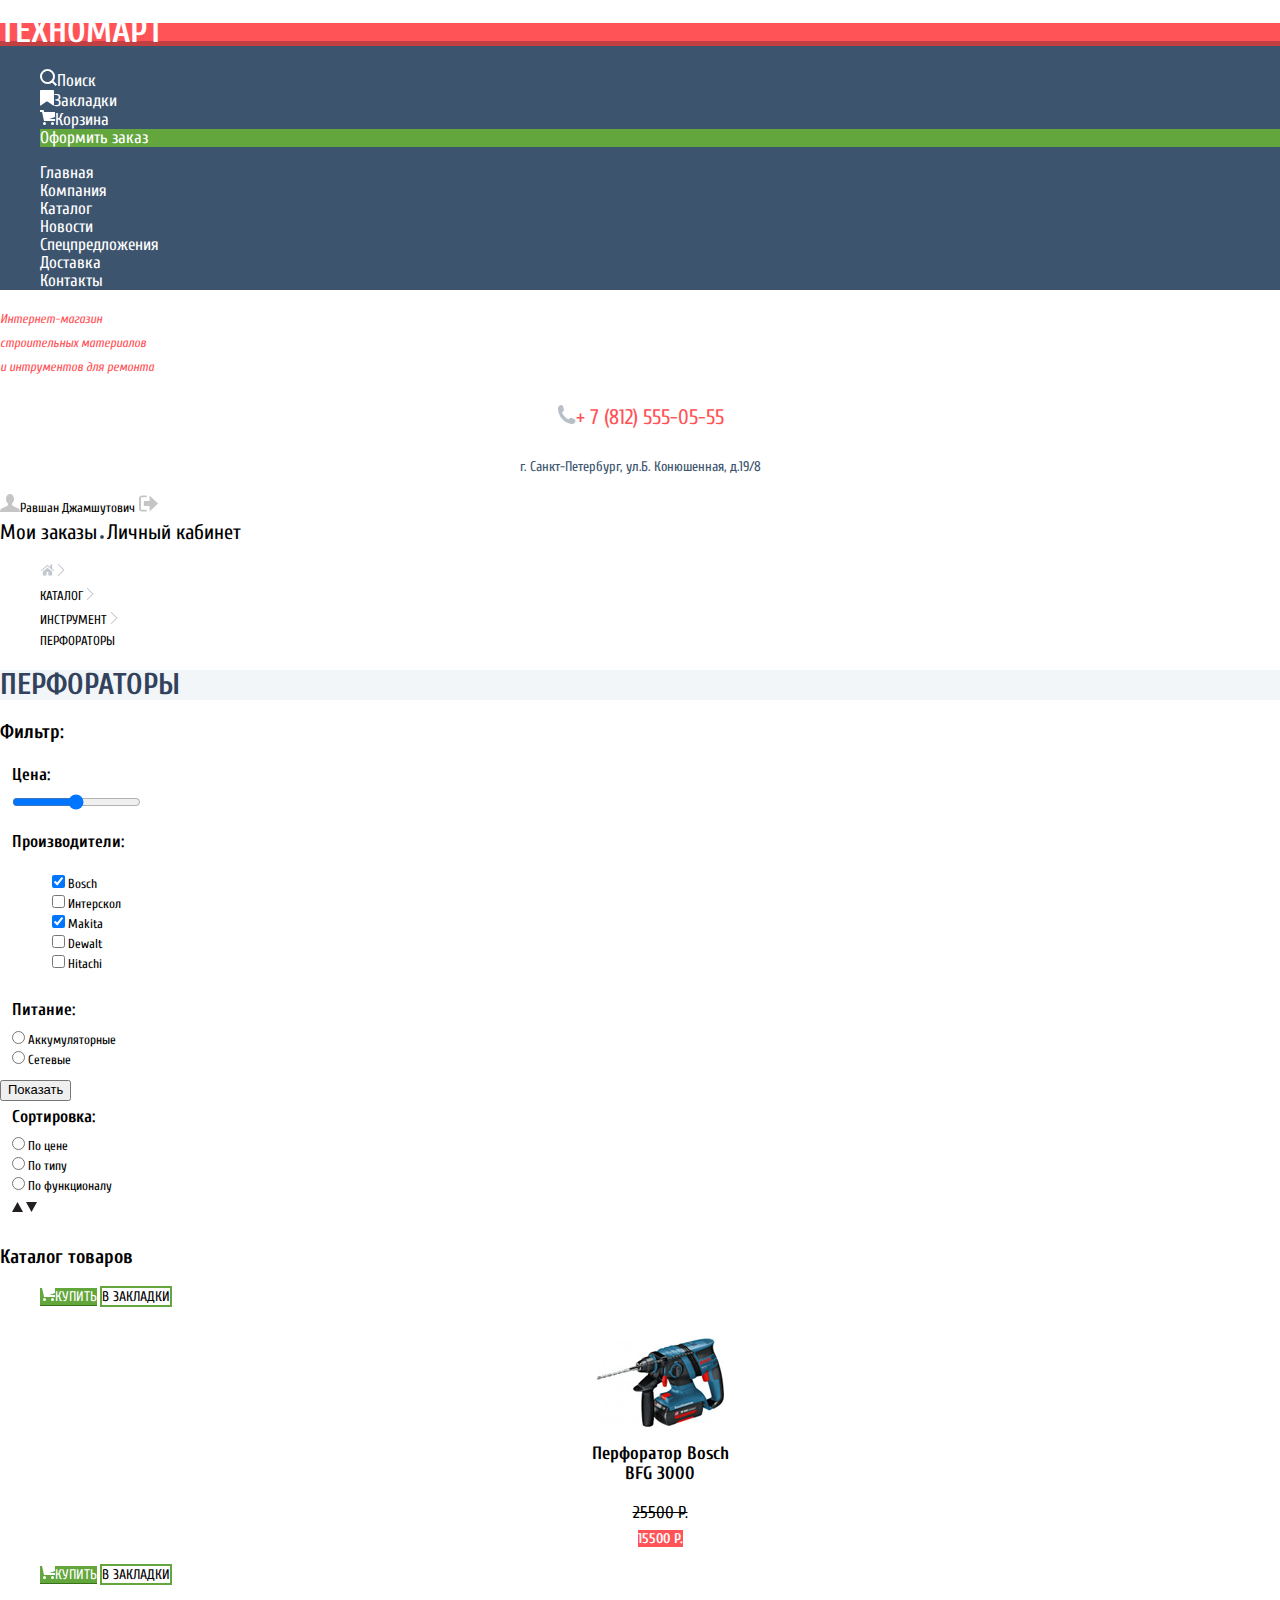
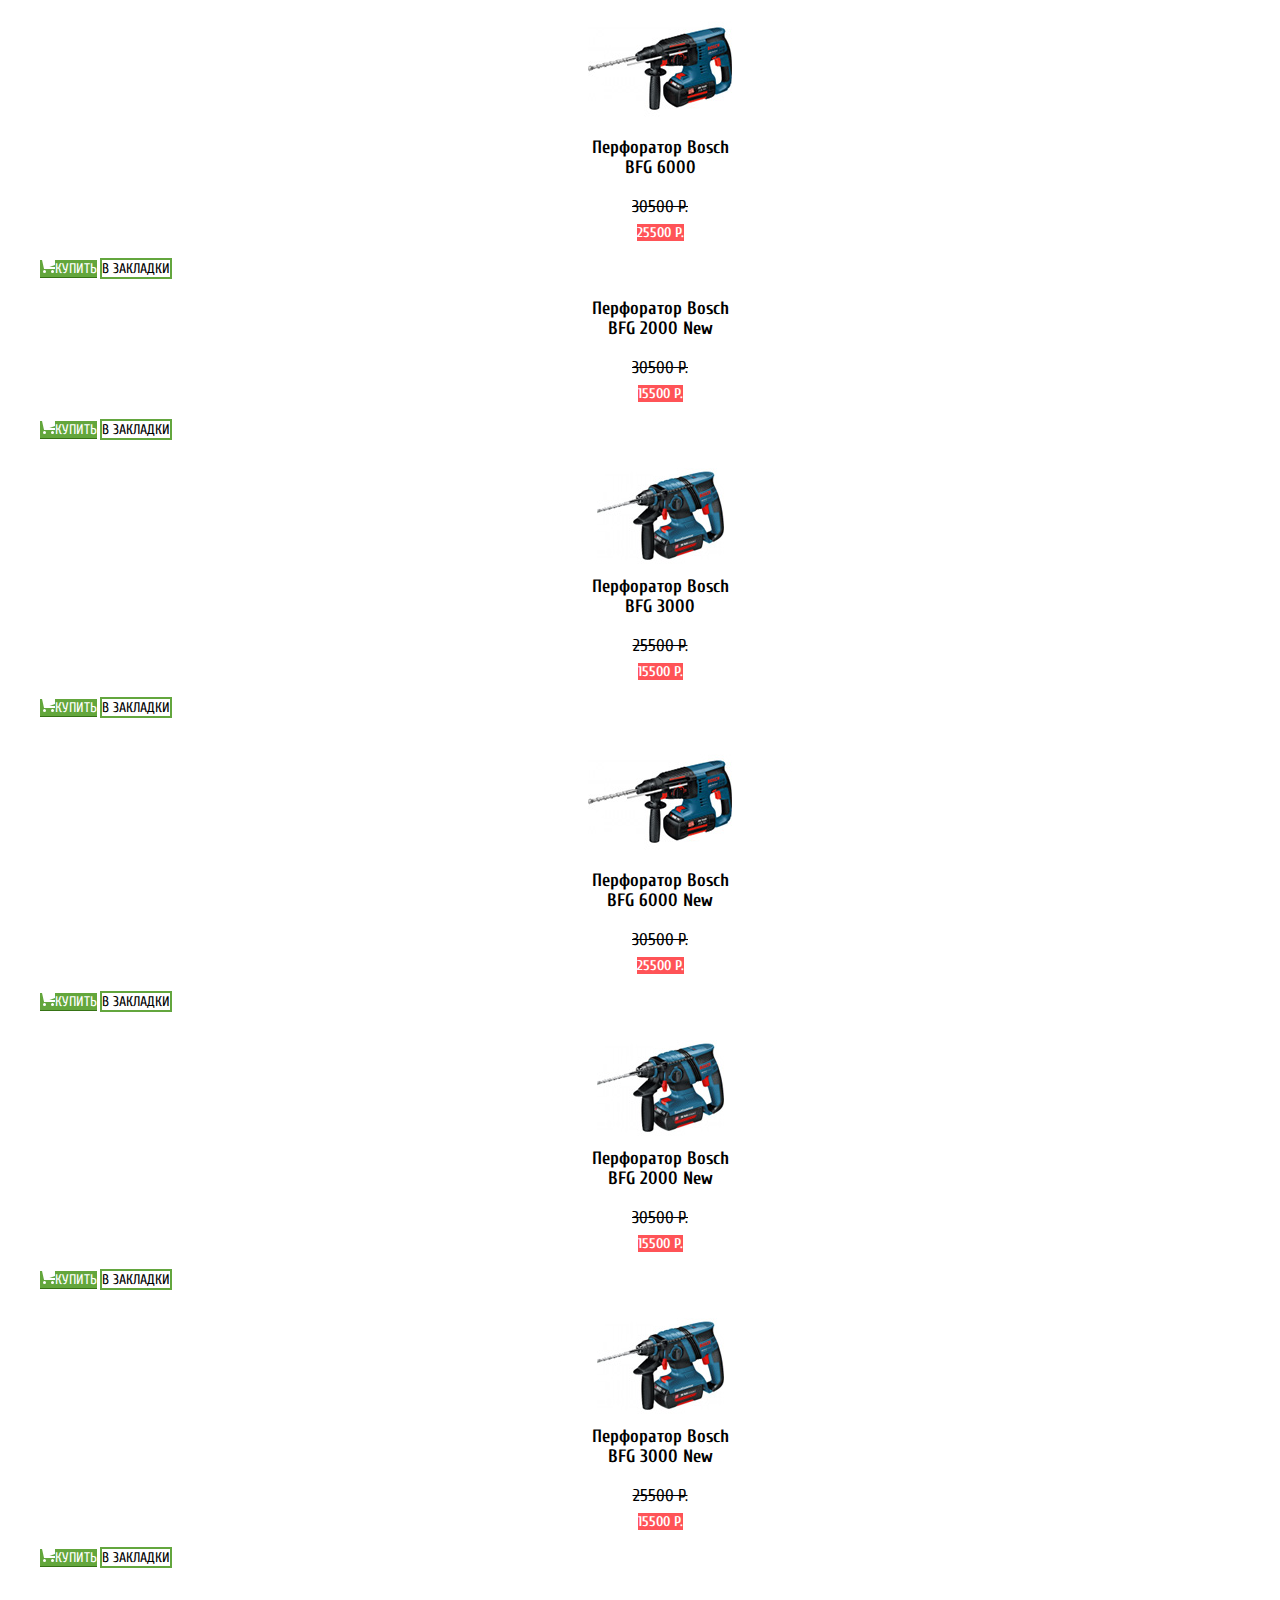
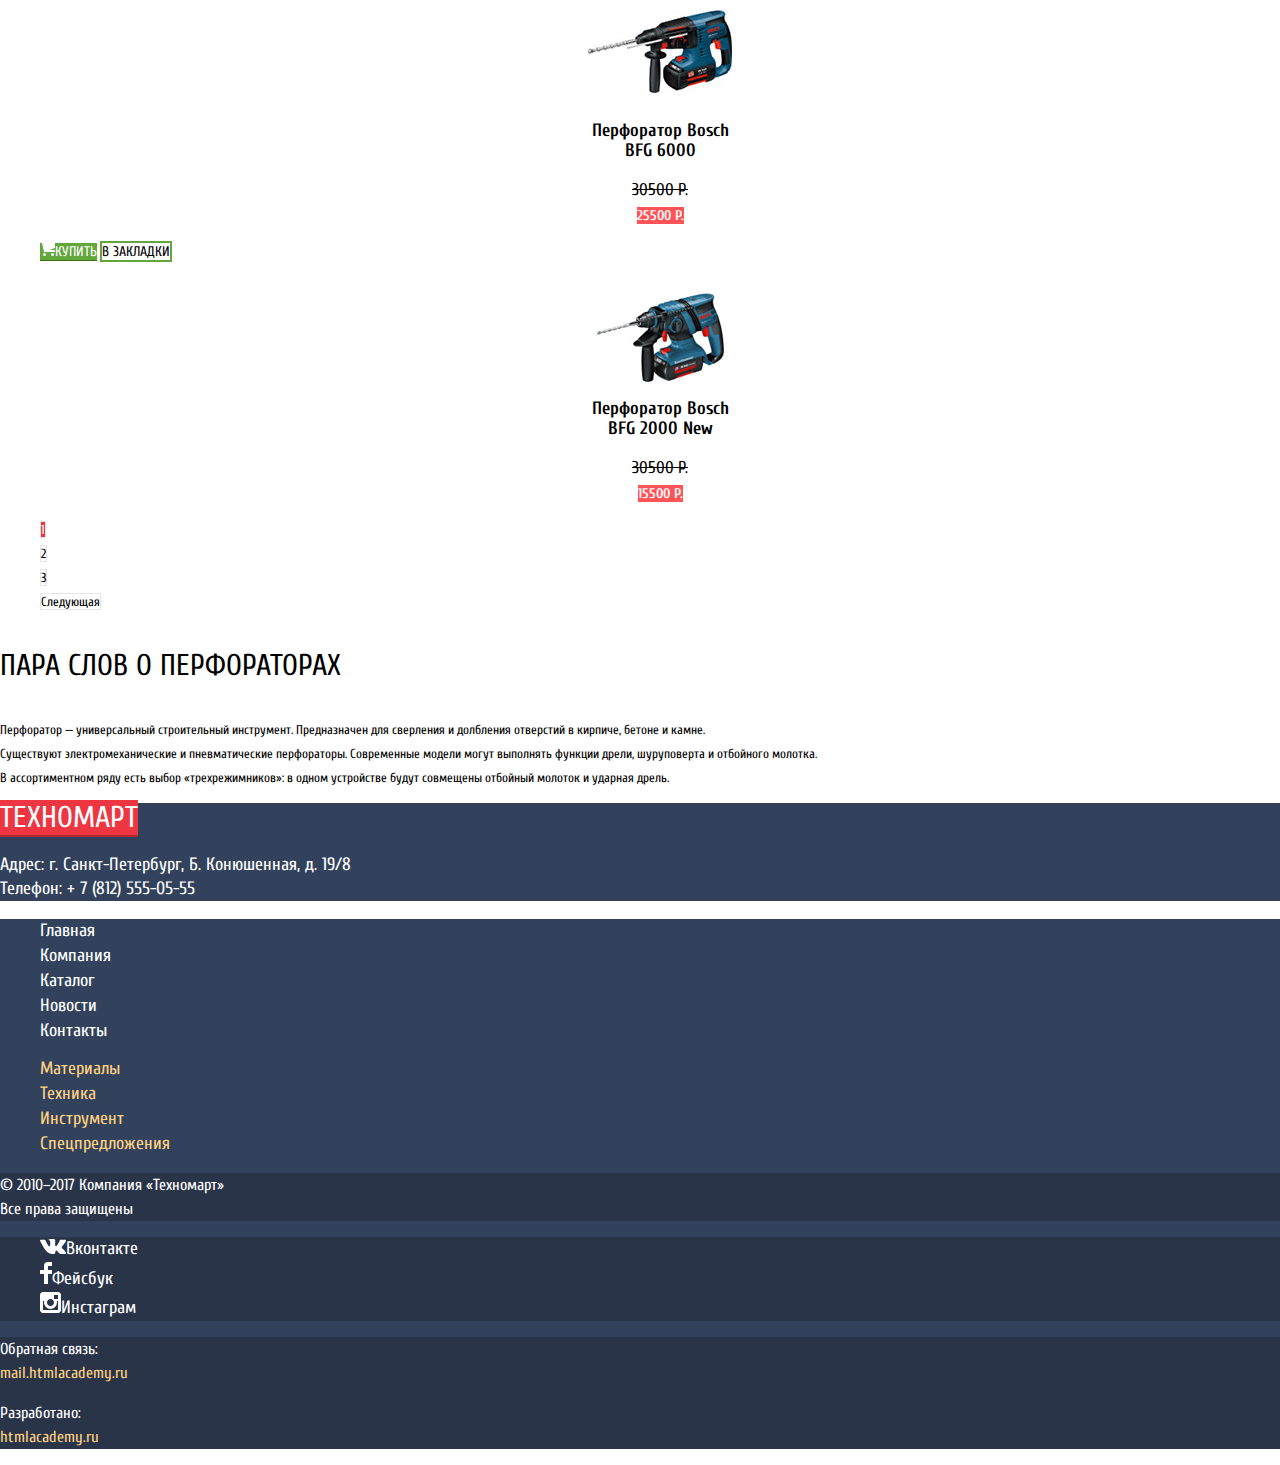
==== commit 15eff058: ""Сырой вариант стилизации"" ====
--- a/catalog.html
+++ b/catalog.html
@@ -3,47 +3,55 @@
    <head>
       <meta charset="utf-8">
       <title>HTML Academy: Техномарт Каталог</title>
+            <link rel="stylesheet" href="css/normalize.css">
+      <link rel="stylesheet" href="css/style.css">
+      <link href="https://fonts.googleapis.com/css?family=Cuprum:400,400i,700i&amp;subset=cyrillic" rel="stylesheet">
+      <link href="https://fonts.googleapis.com/css?family=PT+Sans+Narrow:400,700&amp;subset=cyrillic" rel="stylesheet">
    </head>
    <body>
       <header class="main-header">
-      <nav class="main-navigation">
-         <h1><a href="index.html">Техномарт</a></h1>
-         <nav class="second-navigation">
-            <ul class="shop-navigaion">
-               <li><a href="search.html"><img src="img/icon-search.svg" width="17" height="17">Поиск</a></li>
-               <li><a href="marker.html"><img src="img/icon-bookmark.svg" width="14" height="16">Закладки</a></li>
-               <li><a href="basket.html"><img src="img/icon-cart.svg" width="15" height="15">Корзина</a></li>
-               <li><a href="order.html">Оформить заказ</a></li>
+         <nav class="main-navigation">
+            <h1><a href="index.html">Техномарт</a></h1>
+            <nav class="second-navigation">
+               <ul class="shop-navigaion">
+                  <li><a href="search.html"><img src="img/icon-search.svg" width="17" height="17">Поиск</a></li>
+                  <li><a href="marker.html"><img src="img/icon-bookmark.svg" width="14" height="16">Закладки</a></li>
+                  <li><a href="basket.html"><img src="img/icon-cart.svg" width="15" height="15">Корзина</a></li>
+                  <li><a href="order.html">Оформить заказ</a></li>
+               </ul>
+            </nav>
+            <ul class="site-navigaion">
+               <li class="site-navigation-current"><a href="main.html">Главная</a></li>
+               <li><a href="company.html">Компания</a></li>
+               <li><a href="catalog.html">Каталог</a></li>
+               <li><a href="news.html">Новости</a></li>
+               <li><a href="special-offers.html">Спецпредложения</a></li>
+               <li><a href="delivery.html">Доставка</a></li>
+               <li><a href="contacts.html">Контакты</a></li>
             </ul>
          </nav>
-         <ul class="site-navigaion">
-            <li class="site-navigation-current"><a href="main.html">Главная</a></li>
-            <li><a href="company.html">Компания</a></li>
-            <li><a href="catalog.html">Каталог</a></li>
-            <li><a href="news.html">Новости</a></li>
-            <li><a href="special-offers.html">Спецпредложения</a></li>
-            <li><a href="delivery.html">Доставка</a></li>
-            <li><a href="contacts.html">Контакты</a></li>
-         </ul>
-      </nav>
-      <span class="description"> 
-      Интернет-магазин<br>
-      строительных материалов<br>
-      и интрументов для ремонта<br>
-      </span>
-      <div class="header-contacts">
-         <p class="numder"><img src="img/icon-phone.svg" width="19" height="19">+ 7 (812) 555-05-55</p>
-         <p class="adress">г. Санкт-Петербург, ул.Б. Конюшенная, д.19/8</p>
-      </div>
-      <nav class="user-backoffice">
-         <span class="name-user"><img src="img/icon-user.svg" width="20" height="18">Равшан Джамшутович</span>
-         <span class="login-link"><a class="login-link" href="login.html"><img src="img/icon-logout.svg" width="20" height="17"></a></span>
-         <ul class="user-navigation">
-            <button class="my-order">Мои заказы</button>
-            <img src="img/icon-point.svg" width="4" height="4">
-            <button class="private office">Личный кабинет</button>
-         </ul>
-      </nav>
+         <span class="description"> 
+         Интернет-магазин<br>
+         строительных материалов<br>
+         и интрументов для ремонта<br>
+         </span>
+         <div class="header-contacts">
+            <p class="numder"><img src="img/icon-phone.svg" width="19" height="19">+ 7 (812) 555-05-55</p>
+            <p class="adress">г. Санкт-Петербург, ул.Б. Конюшенная, д.19/8</p>
+         </div>
+         <div class="user-navigation">
+            <div class="name-user"></div>
+            <div class="button-user">
+               <span class="name-user"><img src="img/icon-user.svg" width="20" height="18">Равшан Джамшутович</span>
+               <a class="logout-button"><img src="img/icon-logout.svg" width="20" height="17"></a>
+            </div>
+            <div class="user-navigation-bottom">
+               <a href="#">Мои заказы</a>
+               <img src="img/icon-point.svg" width="4" height="4">
+               <a href="#">Личный кабинет</a>
+            </div>
+         </div>
+      </header>
       <main>
          <ul class="breadcrumbs">
             <li><img src="img/icon-home.svg" width="14" height="12">
@@ -59,7 +67,7 @@
          </ul>
          <h1 class="page-title">Перфораторы</h1>
          <section class="filters">
-            <h2 class="visually-hidden">Фильтр товаров</h2>
+            <h2 class="visually-hidden">Фильтр:</h2>
             <form class="filter" method="get" action="https://echo.htmlacademy.ru">
                <fieldset>
                   <legend>Цена:</legend>
@@ -129,174 +137,143 @@
          <section class="catalog">
             <h2 class="visually-hidden">Каталог товаров</h2>
             <ul class="catalog-list">
-               <li class="catalog-item">
-                  <p class="catalog-item-button">       
-                     <a class="button" href="basket.html"><img src="img/icon-cart.svg" width="15" height="15">Купить</a>
-                     <a class="button" href="marker.html">В закладки</a>
-                  </p>
-                  <a href="catalog-item.html">
-                     <p class="catalog-item-image">
-                        <img src="img/catalog-item1.jpg" width="127" height="112" alt="Перфоратор Bosch BFG 3000">
-                     </p>
-                     <h3>
-                        <span class="catalog-product">Перфоратор Bosch<br> BFG 3000</span>
-                     </h3>
-                  </a>
-                  <p class="catalog-item-price">
-                     <span class="old-price">25500 Р.</span>
-                     <a class="button" href="basket.html"><b>15500 Р.</b>
-                     </a>
-                  </p>
-               </li>
-               <li class="catalog-item">
-                  <p class="catalog-item-button">       
-                     <a class="button" href="basket.html"><img src="img/icon-cart.svg" width="15" height="15">Купить</a>
-                     <a class="button" href="marker.html">В закладки</a>
-                  </p>
-                  <a href="catalog-item.html">
-                     <p class="catalog-item-image">
-                        <img src="img/bosch-6000.jpg" width="144" height="128" alt="Перфоратор Bosch BFG 6000">
-                     </p>
-                     <h3>
-                        <span class="catalog-product">Перфоратор Bosch<br> BFG 6000</span>
-                     </h3>
-                  </a>
-                  <p class="catalog-item-price">
-                     <span class="old-price">30500 Р.</span>
-                     <a class="button" href="basket.html"><b>25500 Р.</b>
-                     </a>
-                  </p>
-               </li>
-               <li class="catalog-item">
-                  <p class="catalog-item-button">       
-                     <a class="button" href="basket.html"><img src="img/icon-cart.svg" width="15" height="15">Купить</a>
-                     <a class="button" href="marker.html">В закладки</a>
-                  </p>
-                  <h3><a href="catalog-item.html">
-                     <span class="new">New</span>
-                     <span class="catalog-product">Перфоратор Bosch<br> BFG 200</span>
-                     </a>
-                  </h3>
-                  <p class="catalog-item-price">
-                     <span class="visually-hidden">30500 Р.</span>
-                     <a class="button" href="basket.html"><b>15500 Р.</b>
-                     </a>
-                  </p>
-               </li>
-               <li class="catalog-item">
-                  <p class="catalog-item-button">       
-                     <a class="button" href="basket.html"><img src="img/icon-cart.svg" width="15" height="15">Купить</a>
-                     <a class="button" href="marker.html">В закладки</a>
-                  </p>
-                  <a href="catalog-item.html">
-                     <p class="catalog-item-image">
-                        <img src="img/catalog-item1.jpg" width="127" height="112" alt="Перфоратор Bosch BFG 3000">
-                     </p>
-                     <h3>
-                        <span class="catalog-product">Перфоратор Bosch<br> BFG 3000</span>
-                     </h3>
-                  </a>
-                  <p class="catalog-item-price">
-                     <span class="old-price">25500 Р.</span>
-                     <a class="button" href="basket.html"><b>15500 Р.</b>
-                     </a>
-                  </p>
-               </li>
-               <li class="catalog-item">
-                  <p class="catalog-item-button">       
-                     <a class="button" href="basket.html"><img src="img/icon-cart.svg" width="15" height="15">Купить</a>
-                     <a class="button" href="marker.html">В закладки</a>
-                  </p>
-                  <a href="catalog-item.html">
-                     <p class="catalog-item-image">
-                        <span class="new">New</span>
-                        <img src="img/bosch-6000.jpg" width="144" height="128" alt="Перфоратор Bosch BFG 6000">
-                     </p>
-                     <h3>
-                        <span class="catalog-product">Перфоратор Bosch<br> BFG 6000</span>
-                     </h3>
-                  </a>
-                  <p class="catalog-item-price">
-                     <span class="old-price">30500 Р.</span>
-                     <a class="button" href="basket.html"><b>25500 Р.</b>
-                     </a>
-                  </p>
-               </li>
-               <li class="catalog-item">
-                  <p class="catalog-item-button">       
-                     <a class="button" href="basket.html"><img src="img/icon-cart.svg" width="15" height="15">Купить</a>
-                     <a class="button" href="marker.html">В закладки</a>>
-                  </p>
-                  <a href="catalog-item.html">
-                     <p class="catalog-item-image">
-                        <img src="img/catalog-item3.jpg" width="127" height="112" alt="Перфоратор Bosch BFG 2000">
-                     </p>
-                     <h3>
-                        <span class="catalog-product">Перфоратор Bosch<br> BFG 2000</span>
-                     </h3>
-                  </a>
-                  <p class="catalog-item-price">
-                     <span class="visually-hidden">30500 Р.</span>
-                     <a class="button" href="basket.html"><b>12500 Р.</b>
-                     </a>
-                  </p>
-               </li>
-               <li class="catalog-item">
-                  <p class="catalog-item-button">       
-                     <a class="button" href="basket.html"><img src="img/icon-cart.svg" width="15" height="15">Купить</a>
-                     <a class="button" href="marker.html">В закладки</a>
-                  </p>
-                  <a href="catalog-item.html">
-                     <p class="catalog-item-image">
-                        <span class="new">New</span>
-                        <img src="img/catalog-item1.jpg" width="127" height="112" alt="Перфоратор Bosch BFG 3000">
-                     </p>
-                     <h3>
-                        <span class="catalog-product">Перфоратор Bosch<br> BFG 3000</span>
-                     </h3>
-                  </a>
-                  <p class="catalog-item-price">
-                     <span class="visually-hidden">25500 Р.</span>
-                     <a class="button" href="basket.html"><b>15500 Р.</b>
-                     </a>
-                  </p>
-               </li>
-               <li class="catalog-item">
-                  <p class="catalog-item-button">       
-                     <a class="button" href="basket.html"><img src="img/icon-cart.svg" width="15" height="15">Купить</a>
-                     <a class="button" href="marker.html">В закладки</a>
-                  </p>
-                  <a href="catalog-item.html">
-                     <p class="catalog-item-image">
-                        <img src="img/bosch-6000.jpg" width="144" height="128" alt="Перфоратор Bosch BFG 6000">
-                     </p>
-                     <h3>
-                        <span class="catalog-product">Перфоратор Bosch<br> BFG 6000</span>
-                     </h3>
-                  </a>
-                  <p class="catalog-item-price">
-                     <span class="visually-hidden">30500 Р.</span>
-                     <a class="button" href="basket.html"><b>25500 Р.</b>
-                     </a>
-                  </p>
-               </li>
-               <li class="catalog-item">
-                  <p class="catalog-item-button">       
-                     <a class="button" href="basket.html"><img src="img/icon-cart.svg" width="15" height="15">Купить</a>
-                     <a class="button" href="marker.html">В закладки</a>
-                  </p>
-                  <a href="catalog-item.html">
-                     <p class="catalog-item-image">
-                        <img src="img/catalog-item3.jpg" width="127" height="112" alt="Перфоратор Bosch BFG 2000">
-                     </p>
-                     <h3>
-                        <span class="catalog-product">Перфоратор Bosch<br> BFG 2000</span>
-                     </h3>
-                  </a>
-                  <p class="catalog-item-price">
-                     <span class="visually-hidden">30500 Р.</span>
-                     <a class="button" href="basket.html"><b>12500 Р.</b>
-                     </a>
+               <li>
+                  <p class="catalog-item-button">       
+                     <a class="button-basket" href="basket.html"><img src="img/icon-cart.svg" width="15" height="15">Купить</a>
+                     <a class="button-marker" href="marker.html">В закладки</a>
+                  </p>
+                  <a href="catalog-item-product.html">
+                     <p class="catalog-product">
+                        <img src="img/catalog-item1.jpg" width="127" height="112" alt="Перфоратор Bosch BFG 3000"><br>
+                        <span class="catalog-name-product">Перфоратор Bosch<br> BFG 3000</span>           
+                  </a>
+                  <p class="catalog-item-price">
+                     <span class="old-price">25500 Р.</span><br>
+                     <a class="button" href="basket.html"><b>15500 P.</b></a>
+                  </p>
+               </li>
+               <li>
+                  <p class="catalog-item-button">       
+                     <a class="button-basket" href="basket.html"><img src="img/icon-cart.svg" width="15" height="15">Купить</a>
+                     <a class="button-marker" href="marker.html">В закладки</a>
+                  </p>
+                  <a href="catalog-item-product.html">
+                     <p class="catalog-product">
+                        <img src="img/bosch-6000.jpg" width="144" height="128" alt="Перфоратор Bosch BFG 6000"><br>
+                        <span class="catalog-name-product">Перфоратор Bosch<br> BFG 6000</span>           
+                  </a>
+                  <p class="catalog-item-price">
+                     <span class="old-price">30500 Р.</span><br>
+                     <a class="button" href="basket.html"><b>25500 P.</b></a>
+                  </p>
+               </li>
+               <li>
+                  <p class="catalog-item-button">       
+                     <a class="button-basket" href="basket.html"><img src="img/icon-cart.svg" width="15" height="15">Купить</a>
+                     <a class="button-marker" href="marker.html">В закладки</a>
+                  </p>
+                  <a href="catalog-item-product.html">
+                     <p class="catalog-product">
+                        <span class="catalog-name-product">Перфоратор Bosch<br> BFG 2000</span>
+                        <span class="new">New</span>           
+                  </a>
+                  <p class="catalog-item-price">
+                     <span class="old-price visually-hidden">30500 Р.</span><br>
+                     <a class="button" href="basket.html"><b>15500 P.</b></a>
+                  </p>
+               </li>
+               <li>
+                  <p class="catalog-item-button">       
+                     <a class="button-basket" href="basket.html"><img src="img/icon-cart.svg" width="15" height="15">Купить</a>
+                     <a class="button-marker" href="marker.html">В закладки</a>
+                  </p>
+                  <a href="catalog-item-product.html">
+                     <p class="catalog-product">
+                        <img src="img/catalog-item1.jpg" width="127" height="112" alt="Перфоратор Bosch BFG 3000"><br>
+                        <span class="catalog-name-product">Перфоратор Bosch<br> BFG 3000</span>           
+                  </a>
+                  <p class="catalog-item-price">
+                     <span class="old-price">25500 Р.</span><br>
+                     <a class="button" href="basket.html"><b>15500 P.</b></a>
+                  </p>
+               </li>
+               <li>
+                  <p class="catalog-item-button">       
+                     <a class="button-basket" href="basket.html"><img src="img/icon-cart.svg" width="15" height="15">Купить</a>
+                     <a class="button-marker" href="marker.html">В закладки</a>
+                  </p>
+                  <a href="catalog-item-product.html">
+                     <p class="catalog-product">
+                        <img src="img/bosch-6000.jpg" width="144" height="128" alt="Перфоратор Bosch BFG 6000"><br>
+                        <span class="catalog-name-product">Перфоратор Bosch<br> BFG 6000</span>
+                        <span class="new">New</span>           
+                  </a>
+                  <p class="catalog-item-price">
+                     <span class="old-price">30500 Р.</span><br>
+                     <a class="button" href="basket.html"><b>25500 P.</b></a>
+                  </p>
+               </li>
+               <li>
+                  <p class="catalog-item-button">       
+                     <a class="button-basket" href="basket.html"><img src="img/icon-cart.svg" width="15" height="15">Купить</a>
+                     <a class="button-marker" href="marker.html">В закладки</a>
+                  </p>
+                  <a href="catalog-item-product.html">
+                     <p class="catalog-product">
+                        <img src="img/catalog-item3.jpg" width="127" height="112" alt="Перфоратор Bosch BFG 2000"><br>
+                        <span class="catalog-name-product">Перфоратор Bosch<br> BFG 2000</span>
+                        <span class="new">New</span>           
+                  </a>
+                  <p class="catalog-item-price">
+                     <span class="old-price visually-hidden">30500 Р.</span><br>
+                     <a class="button" href="basket.html"><b>15500 P.</b></a>
+                  </p>
+               </li>
+               <li>
+                  <p class="catalog-item-button">       
+                     <a class="button-basket" href="basket.html"><img src="img/icon-cart.svg" width="15" height="15">Купить</a>
+                     <a class="button-marker" href="marker.html">В закладки</a>
+                  </p>
+                  <a href="catalog-item-product.html">
+                     <p class="catalog-product">
+                        <img src="img/catalog-item1.jpg" width="127" height="112" alt="Перфоратор Bosch BFG 3000"><br>
+                        <span class="catalog-name-product">Перфоратор Bosch<br> BFG 3000</span>   
+                        <span class="new">New</span>       
+                  </a>
+                  <p class="catalog-item-price">
+                     <span class="old-price">25500 Р.</span><br>
+                     <a class="button" href="basket.html"><b>15500 P.</b></a>
+                  </p>
+               </li>
+               <li>
+                  <p class="catalog-item-button">       
+                     <a class="button-basket" href="basket.html"><img src="img/icon-cart.svg" width="15" height="15">Купить</a>
+                     <a class="button-marker" href="marker.html">В закладки</a>
+                  </p>
+                  <a href="catalog-item-product.html">
+                     <p class="catalog-product">
+                        <img src="img/bosch-6000.jpg" width="144" height="128" alt="Перфоратор Bosch BFG 6000"><br>
+                        <span class="catalog-name-product">Перфоратор Bosch<br> BFG 6000</span>           
+                  </a>
+                  <p class="catalog-item-price">
+                     <span class="old-price">30500 Р.</span><br>
+                     <a class="button" href="basket.html"><b>25500 P.</b></a>
+                  </p>
+               </li>
+               <li>
+                  <p class="catalog-item-button">       
+                     <a class="button-basket" href="basket.html"><img src="img/icon-cart.svg" width="15" height="15">Купить</a>
+                     <a class="button-marker" href="marker.html">В закладки</a>
+                  </p>
+                  <a href="catalog-item-product.html">
+                     <p class="catalog-product">
+                        <img src="img/catalog-item3.jpg" width="127" height="112" alt="Перфоратор Bosch BFG 2000"><br>
+                        <span class="catalog-name-product">Перфоратор Bosch<br> BFG 2000</span>
+                        <span class="new">New</span>           
+                  </a>
+                  <p class="catalog-item-price">
+                     <span class="old-price visually-hidden">30500 Р.</span><br>
+                     <a class="button" href="basket.html"><b>15500 P.</b></a>
                   </p>
                </li>
             </ul>
@@ -312,16 +289,18 @@
             <p class="text-puncher">
                Перфоратор — универсальный строительный инструмент. Предназначен для сверления и долбления отверстий в кирпиче, бетоне и камне.<br>
                Существуют электромеханические и пневматические перфораторы. Современные модели могут выполнять функции дрели, шуруповерта и отбойного молотка.<br>
-               В ассортиментном ряду есть выбор «трехрежимников»: в одном устройстве будут совмещены отбойный молоток и ударная дрель
+               В ассортиментном ряду есть выбор «трехрежимников»: в одном устройстве будут совмещены отбойный молоток и ударная дрель.
             </p>
          </section>
       </main>
       <footer>
-         <div class="footer-contacts">
-         <a href="index.html">Техномарт</a>
+         <div class="footer-main-contacts">
+         <a class="back-page-title" href="index.html">Техномарт</a>
          <p class="footer-contacts">
             Адрес: г. Санкт-Петербург, Б. Конюшенная, д. 19/8<br>
             Телефон: + 7 (812) 555-05-55
+		   </p>
+		 </div>
          <nav class="footer-main-navigation">
          <ul>
             <li><a href="main.html">Главная</a></li>
@@ -351,12 +330,12 @@
          </div>
          <div class="feedback">
             <p class="feedback-creator-mail">
-               Обратная связь:
-               mail.htmlacademy.ru
+               Обратная связь:<br>
+               <a href="#">mail.htmlacademy.ru</a>
             </p>
             <p class="feedback-creator-site">
                Разработано:<br>
-               htmlacademy.ru
+               <a href="https://htmlacademy.ru/intensive/htmlcss">htmlacademy.ru</a>
             </p>
          </div>
       </footer>
--- a/css/style.css
+++ b/css/style.css
@@ -0,0 +1,484 @@
+body {
+  margin: 0;
+  padding: 0;
+  font-family: "PT Sans", Cuprum, sans-serif;
+  font-size: 13px;
+  line-height: 24px;
+  font-weight: normal;
+  color: #000000;
+  text-transform: none;
+  background-color: none;
+}
+a {
+  text-decoration: none;
+}
+.button {
+	font: inherit;
+  font-size: 14px;
+  line-height: 18px;
+  text-align: center;
+  color: #ffffff;
+  vertical-align: middle;
+  text-transform: uppercase;
+  background-color: #ff5357;
+  border: none;
+}
+h1 {
+	text-transform: uppercase;
+	background-color: #ff5357;
+	border-bottom: 5px solid #c23f42;		
+}
+h1 a:hover,
+h1 a:active {
+	background-color: #c23f42;
+}
+.second-navigation{
+  font-size: 17px;
+  line-height: 18px;
+  color: #ffffff;
+  background-color: #3d546e;	
+}
+.second-navigation li:nth-child(4) {
+	background-color: #63a63e;
+}
+.main-navigation {
+  font-size: 17px;
+  line-height: 18px;
+  color: #ffffff;
+  background-color: #3d546e;	
+}
+.second-navigation a,
+.main-navigation a {
+	color: #ffffff;
+}
+.second-navigation a:hover,
+.site-navigaion a:hover {
+	background-color: #293449;
+}
+
+.second-navigation li,
+.main-navigation li {
+  list-style: none;
+}
+.description,
+.header-contacts,
+.user-navigation {
+	background-color: f3f7f8;
+}
+.description {
+	color: #ff5357;
+	text-align: left;
+	font-style: italic;
+}
+.numder {
+	border: 5px solid #ffffff;
+	font-size: 21px;
+	color: #ff5357;	
+	text-align: center;
+}
+/* Не отображается рамка */
+
+.adress {
+	font-size: 14px;
+	color: #3d546e;
+	text-align: center;
+}
+.user-navigation a {
+	color: #000000;
+	font-size: 21px;
+	background-color: #ffffff;
+}
+.user-navigation a:hover {
+	color: #ff5357;
+}	
+.user-navigation a:active {
+	color: #cacaca;
+}	
+
+.menu li {
+	list-style: none;
+	color: #ffffff;
+	font-size: 24px;
+	line-height: 30px;
+	font-weight: bold;	
+}
+.menu a {
+	color: #ffffff;
+	text-transform: uppercase;
+	font-size: 14px;
+	line-height: 18px;
+	font-weight: normal;
+	background-color: #e5e5e5;
+}
+
+.menu a:hover {
+	background-color: #cccccc;
+}
+
+.menu a:focus {
+	background-color: #b2b2b2
+}
+
+.menu li:nth-child(1){
+	background-color: #ffbf47;
+}
+
+.menu li:nth-child(2){
+	background-color: #3bbce3;
+}
+.menu li:nth-child(3){
+	background-color: #dc91d8;
+}
+.menu li:nth-child(4){
+	background-color: #8ed78f;
+}
+.menu li:nth-child(5){
+	background-color: #ffc047;
+}
+
+/* доработать */
+.slider ul {
+  list-style: none;
+}
+
+.slider a:hover,
+.slider a:focus {
+	background-color: #ba2732;	
+}
+
+.popular-product,{
+	background-color: #f9f5f0;
+}
+.catalog-products li {
+	border: 1px solid #eaeaea;
+	list-style: none;
+}
+.catalog-product {
+	text-align: center;
+	font-size: 18px;
+	line-height: 20px;
+	font-weight: bold;
+}
+.catalog-product a {
+	color: #000000;
+}
+
+.catalog-item-price {
+	text-align: center;
+}
+.catalog-item-price .old-price {
+	font-size: 17px;
+	line-height: 18px;
+	text-decoration: line-through;
+}
+
+ .catalog-item-price .button-price {
+	font-size: 17px;
+	line-height: 18px;
+	font-weight: bold;
+	background-color: #ee3643;
+	color: #ffffff;
+}
+
+.catalog-list .button-basket {
+	font-size: 14px;
+	line-height: auto;
+	text-transform: uppercase;
+	color: #ffffff;
+	background-color: #63a63c;
+	border-bottom: 1px solid #367315;
+}
+
+.catalog-list .button-basket:hover {
+	background-color: #5fbb2d;
+}
+
+.catalog-list .button-basket:focus {
+	background-color: #518534;
+}
+
+.catalog-list .button-marker {
+	font-size: 14px;
+	line-height: auto;
+	text-transform: uppercase;
+	color: #000000;
+	border: 2px solid #63a63e;
+}
+
+.catalog-list .button-marker:hover {
+	border: 2px solid #32425c;
+}
+
+.producer h3 {
+	font-size: 30px;
+	line-height: 30px;
+	text-transform: uppercase;
+	font-weight: normal;
+	color: #3d546e;
+	background-color: #f9f5f0;
+}
+
+.producer li {
+	list-style: none;
+	border: 1px solid #e4e4e4;
+	background-color: none;	
+}
+
+.info {
+	background-color: #f4f7f9;
+}
+
+.info-service,
+.company-technomart,
+.contacts-technomart,
+.title-info-puncher {
+	font-size: 30px;
+	line-height: 24px;
+	text-transform: uppercase;
+	font-weight: normal;
+	text-align: left;
+}
+
+.info-service p, 
+.company-technomart p,
+.contacts-technomart p,
+.text-puncher p{
+	font-size: 13px;
+	line-height: 24px;
+	text-align: left;	
+}
+
+.info-menu ul {
+
+}
+.info-menu li {
+	list-style: none;
+	border-bottom: 1px solid #ffffff;
+	font-size: 21px;
+	line-height: 30px;
+	text-align: left;
+}
+
+.info-menu .info-button {
+	background-color: #32425c;
+	color: #ffffff;
+}
+
+.info-delivery,
+.info-guarantee,
+.info-credit {
+	font-size: 36px;
+	line-height: 24px;
+	color: #3d546e;
+	font-weight: normal;	
+}
+
+.info-delivery p,
+.info-guarantee p,
+.info-credit p,
+.text-puncher {
+	font-size: 13px;
+	line-height: 24px;
+	color: #000000;
+}
+
+/* кнопка отправить */
+
+
+.partners-technomart li {
+	list-style: none;
+	font-size: 18px;
+	line-height: 20px;
+	color: #000000;
+}
+
+.write-us-form {
+	border-top: 5px solid #ff5358;
+}
+
+.write-us-form input[type="text"] 
+.write-us-form textarea[type="text"]{
+  font-size: 18px;
+  color: #000000;
+  background-color: ffffff;
+  border-top: 1px solid #dee3e4;
+}
+
+/* стиль для плейсхолдера */
+/* стиль для каталога */
+
+.name-user {
+	
+}
+
+.breadcrumbs {
+  list-style: none;
+}
+.breadcrumbs a,
+.breadcrumbs-current {
+	font-size: 13px;
+	line-height: 18px;
+	text-transform: uppercase;
+  	color: #000000;
+}
+
+.page-title {
+	background-color: #f2f6f8;
+	font-size: 30px;
+	line-height: 30px;
+	color: #32425c;
+	border: none;
+}
+
+.filter fieldset {
+  border: none;
+}
+
+.filter legend {
+  font-weight: bold;
+  font-size: 17px;
+  line-height: 30px;
+}
+
+.filter li {
+  list-style: none;
+  line-height: 20px;
+}
+
+/* Полунок не выводит диапазон значений*/
+/* При выборе элемента фон маркера подсвечивается желтым*/
+
+.catalog-list li {
+	list-style: none;
+	
+}
+
+.pagination-list {
+  list-style: none;
+}
+
+.pagination-list a{
+  text-decoration: none;
+  color: #000000;
+  border: 1px solid #e5e5e5
+}
+
+.pagination-list a:focus {
+	color: #ffffff;
+	background-color: #ee3643;
+}
+
+.pagination-list a:hover{
+	border: 1px solid #bdc6ca;
+}
+
+.pagination-list a:active {
+	border: 1px solid #ee3643;
+}
+
+.pagination-item-current a {
+  color: #ffffff;
+  background-color: #ee3643;
+}
+
+
+
+
+/* футер */
+
+.footer-main-contacts,
+.footer-main-navigation,
+.footer-second-navigation {
+	background-color: #32425c;
+}
+.copyright,
+.footer-social,
+.feedback {
+	background-color: #293449;
+}
+
+/* Кнопка техномарт */
+.footer-main-contacts .back-page-title {
+	background-color: #ee3643;
+	border-bottom: 2px solid #b52933;
+	font-size: 30px;
+	line-height: 30px;
+	text-transform: uppercase;
+	text-align: center;
+	color: #ffffff;
+}
+
+.footer-contacts {
+	font-size: 18px;
+	line-height: 24px;
+	color: #ffffff;
+}
+
+.footer-main-navigation li {
+	list-style: none;
+}
+
+.footer-main-navigation a {
+	font-size: 18px;
+	line-height: auto;
+	color: #ffffff;
+}
+.footer-second-navigation a {
+	font-size: 18px;
+	line-height: auto;
+	color: #ffd180;
+}
+
+.footer-main-navigation a:hover,
+.footer-second-navigation a:hover {
+	text-decoration: underline;
+}
+
+/*
+.footer-main-navigation a:active,
+.footer-second-navigation a:active {
+	
+}
+*/	
+
+.copyright {
+	font-size: 16px;
+	line-height: auto;
+	text-align: left;
+	color: #ffffff;
+}
+
+.feedback-creator-mail,
+.feedback-creator-site {
+	font-size: 16px;
+	line-height: auto;
+	color: #ffffff;
+}
+
+.feedback-creator-mail a,
+.feedback-creator-site a {
+	font-size: 16px;
+	line-height: auto;
+	color: #ffd180;
+	text-decoration: none;
+}
+
+.feedback-creator-mail a:hover,
+.feedback-creator-site a:hover {
+	text-decoration: underline;
+}
+
+.feedback-creator-mail a:active,
+.feedback-creator-site a:active {
+	color: #d13644;
+	text-decoration: none;
+}
+
+
+
+
+
+
+
+
+
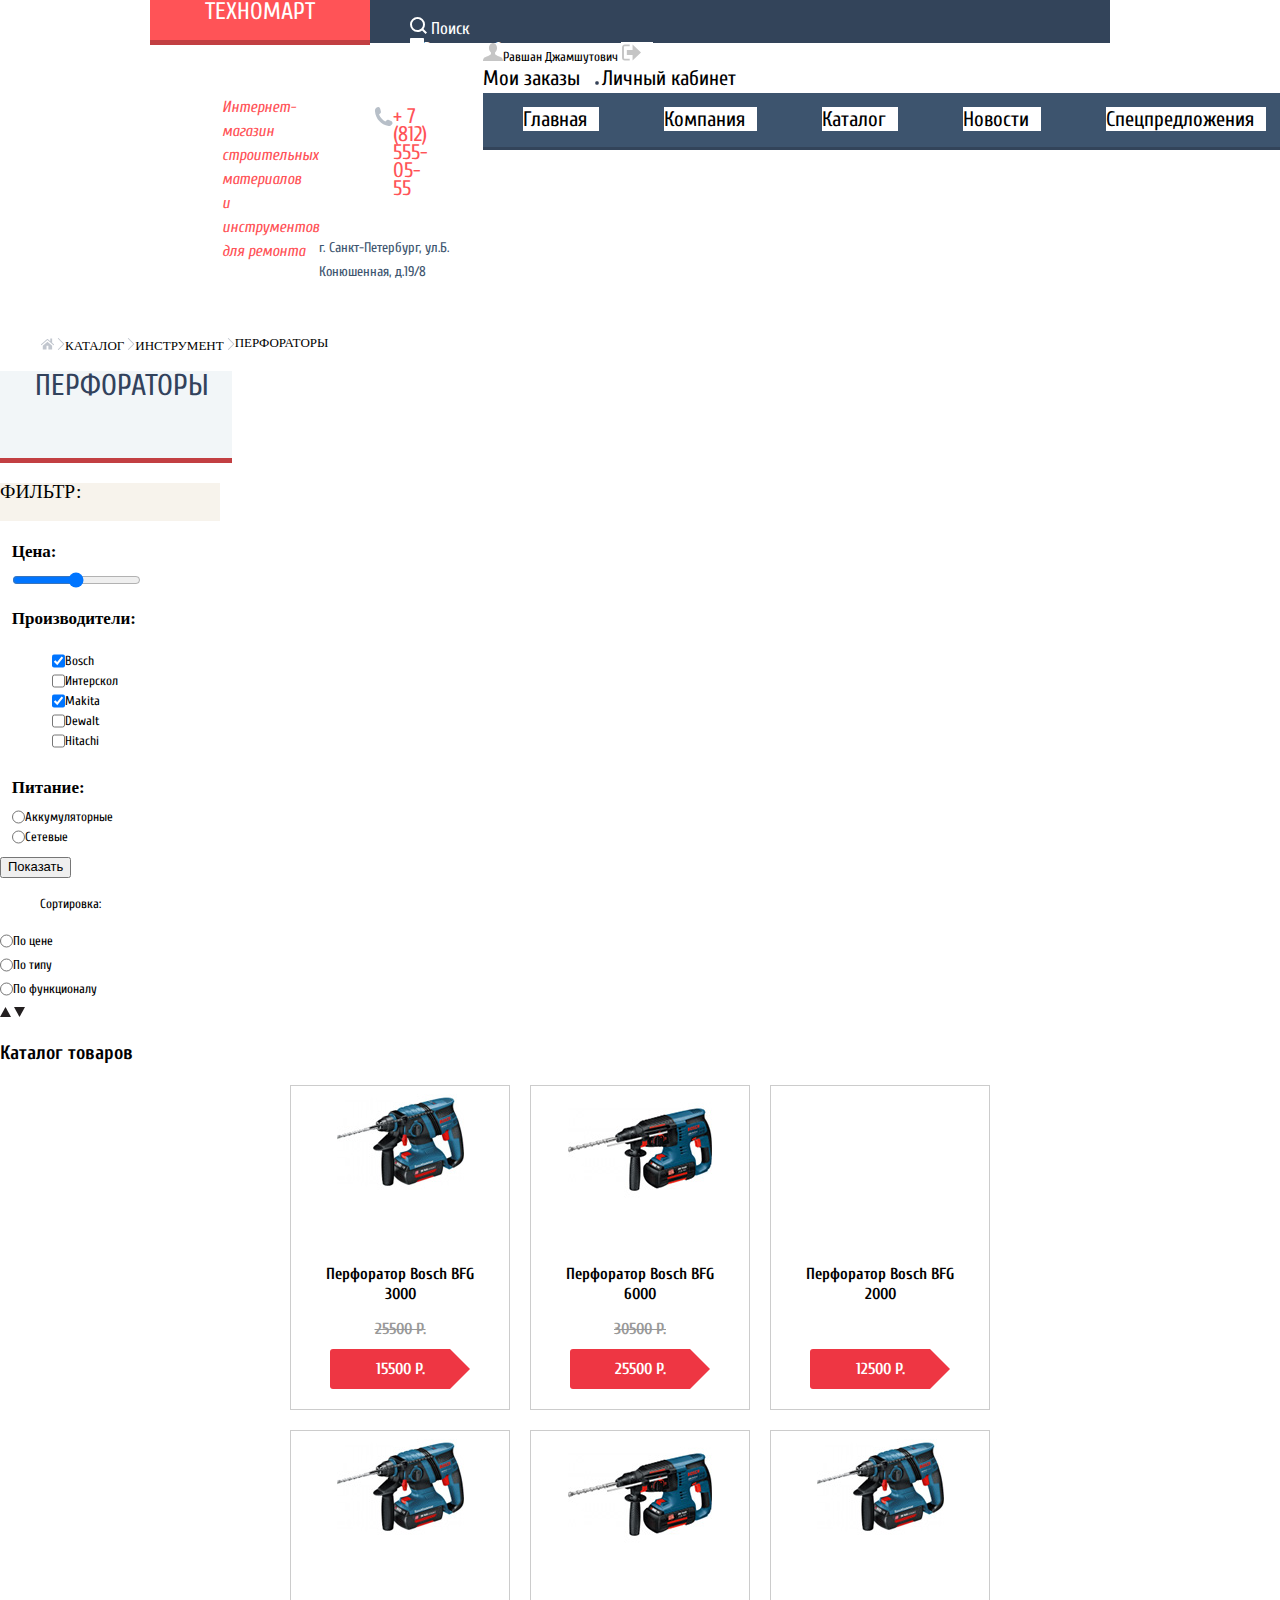
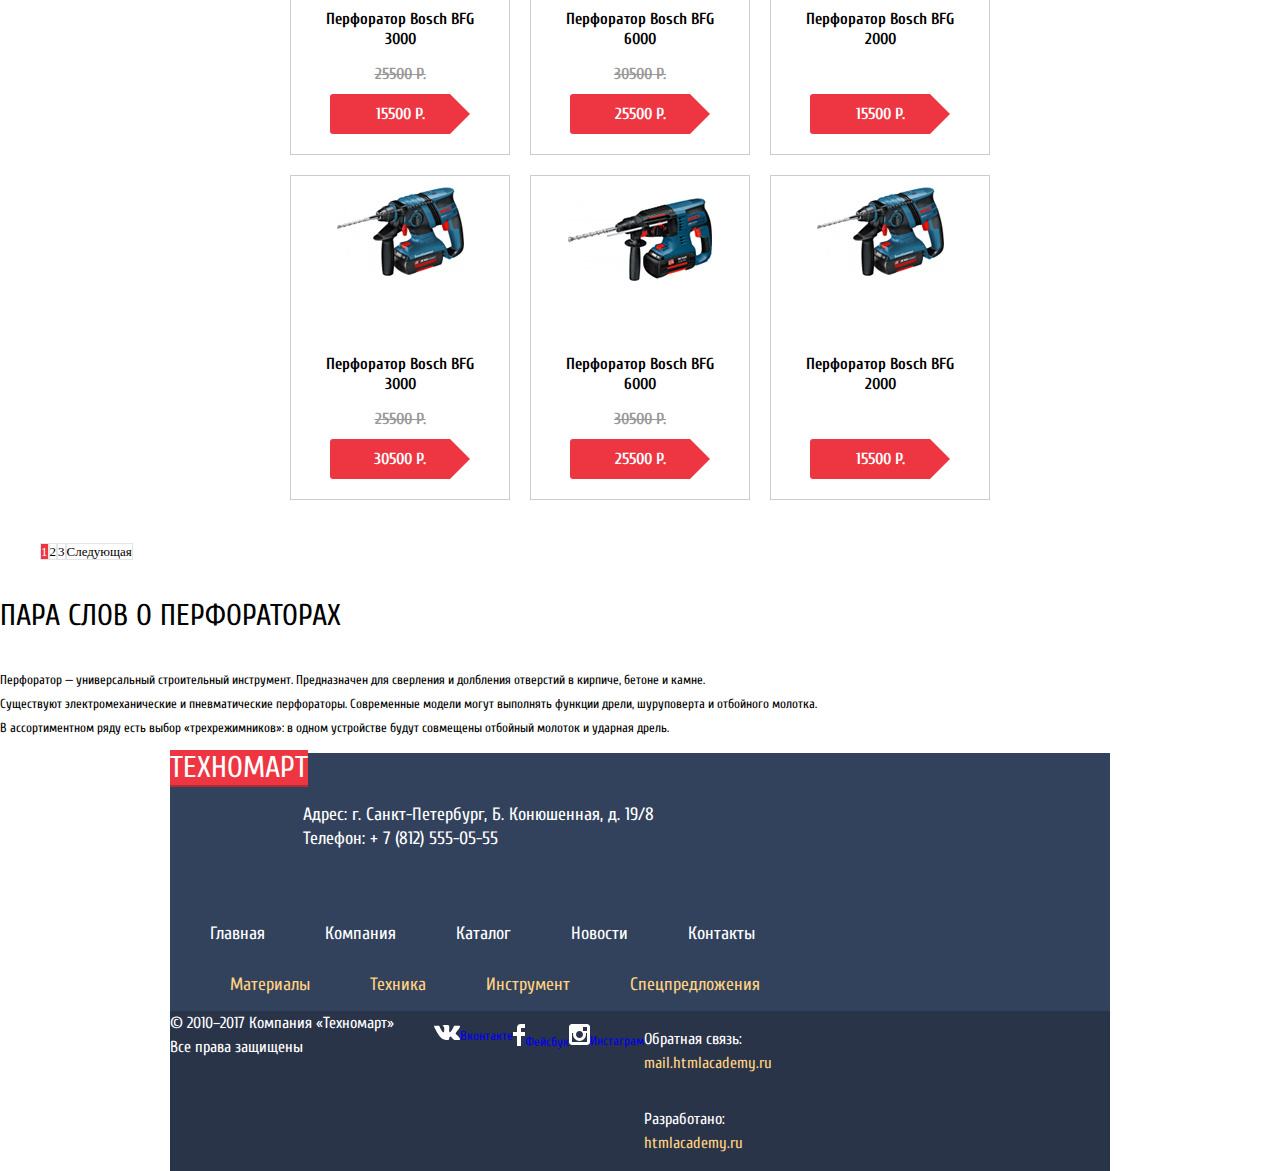
==== commit 980f2a6c: "Внесла изменения по каталогу" ====
--- a/catalog.html
+++ b/catalog.html
@@ -2,44 +2,36 @@
 <html lang="ru">
    <head>
       <meta charset="utf-8">
-      <title>HTML Academy: Техномарт Каталог</title>
-            <link rel="stylesheet" href="css/normalize.css">
+      <title>Техномарт Главная</title>
+      <link rel="stylesheet" href="css/normalize.css">
       <link rel="stylesheet" href="css/style.css">
       <link href="https://fonts.googleapis.com/css?family=Cuprum:400,400i,700i&amp;subset=cyrillic" rel="stylesheet">
       <link href="https://fonts.googleapis.com/css?family=PT+Sans+Narrow:400,700&amp;subset=cyrillic" rel="stylesheet">
    </head>
    <body>
-      <header class="main-header">
-         <nav class="main-navigation">
-            <h1><a href="index.html">Техномарт</a></h1>
-            <nav class="second-navigation">
-               <ul class="shop-navigaion">
-                  <li><a href="search.html"><img src="img/icon-search.svg" width="17" height="17">Поиск</a></li>
-                  <li><a href="marker.html"><img src="img/icon-bookmark.svg" width="14" height="16">Закладки</a></li>
-                  <li><a href="basket.html"><img src="img/icon-cart.svg" width="15" height="15">Корзина</a></li>
-                  <li><a href="order.html">Оформить заказ</a></li>
-               </ul>
-            </nav>
-            <ul class="site-navigaion">
-               <li class="site-navigation-current"><a href="main.html">Главная</a></li>
-               <li><a href="company.html">Компания</a></li>
-               <li><a href="catalog.html">Каталог</a></li>
-               <li><a href="news.html">Новости</a></li>
-               <li><a href="special-offers.html">Спецпредложения</a></li>
-               <li><a href="delivery.html">Доставка</a></li>
-               <li><a href="contacts.html">Контакты</a></li>
+      <header class="main-header container">
+        <div class="top-header">
+         <nav class="second-navigation">
+           <h1 class=""><a href="index.html">Техномарт</a></h1>
+            <ul class="shop-navigaion">
+               <li><a href="search.html"><img src="img/icon-search.svg" width="17" height="17"> Поиск</a></li>
+               <li><a href="marker.html"><img src="img/icon-bookmark.svg" width="14" height="16">Закладки: 0</a></li>
+               <li><a href="basket.html"><img src="img/icon-cart.svg" width="15" height="15">Корзина:0 </a></li>
+               <li><a href="order.html">Оформить заказ</a></li>
             </ul>
          </nav>
+		 </div>
+        <div class="middle-header">
          <span class="description"> 
          Интернет-магазин<br>
          строительных материалов<br>
-         и интрументов для ремонта<br>
+         и инcтрументов для ремонта<br>
          </span>
          <div class="header-contacts">
             <p class="numder"><img src="img/icon-phone.svg" width="19" height="19">+ 7 (812) 555-05-55</p>
             <p class="adress">г. Санкт-Петербург, ул.Б. Конюшенная, д.19/8</p>
          </div>
-         <div class="user-navigation">
+           <div class="user-navigation">
             <div class="name-user"></div>
             <div class="button-user">
                <span class="name-user"><img src="img/icon-user.svg" width="20" height="18">Равшан Джамшутович</span>
@@ -50,6 +42,18 @@
                <img src="img/icon-point.svg" width="4" height="4">
                <a href="#">Личный кабинет</a>
             </div>
+            <div class="bottom-header">
+         <nav class="main-navigation">
+            <ul class="site-navigaion">
+               <li class="site-navigation-current"><a href="main.html">Главная</a></li>
+               <li><a href="company.html">Компания</a></li>
+               <li><a href="catalog.html">Каталог</a></li>
+               <li><a href="news.html">Новости</a></li>
+               <li><a href="special-offers.html">Спецпредложения</a></li>
+               <li><a href="delivery.html">Доставка</a></li>
+               <li><a href="contacts.html">Контакты</a></li>
+            </ul>
+         </nav>
          </div>
       </header>
       <main>
@@ -57,7 +61,7 @@
             <li><img src="img/icon-home.svg" width="14" height="12">
                <img src="img/icon-right-small.svg" width="8" height="12">
             </li>
-            <a href="catalog.html">Каталог</a>
+            <li><a href="catalog.html">Каталог</a>
             <img src="img/icon-right-small.svg" width="8" height="12">
             </li>
             <li><a href="#">Инструмент</a>
@@ -65,16 +69,19 @@
             </li>
             <li class="breadcrumbs-current">Перфораторы</li>
          </ul>
-         <h1 class="page-title">Перфораторы</h1>
-         <section class="filters">
-            <h2 class="visually-hidden">Фильтр:</h2>
+         
+         <h1 class="page-title-catalog">Перфораторы</h1>
+         <section>
+            <h2 class="filters-title">Фильтр:</h2>
             <form class="filter" method="get" action="https://echo.htmlacademy.ru">
-               <fieldset>
+               
+                 <fieldset>
                   <legend>Цена:</legend>
                   <input type="range" min="1" max="30000">
                   <output name="min-price"></output>
                   <output name="max-price"></output>
                </fieldset>
+               
                <fieldset>
                   <legend>Производители:</legend>
                   <ul>
@@ -111,9 +118,11 @@
                      <label for="filter-network">Сетевые</label>
                   </li>
                </fieldset>
+			  </form>
                <button type="submit" class="filer-botton-botton">Показать</button>
-               <fieldset>
-                  <legend>Сортировка:</legend>
+                 
+                  <div>
+                  <ul class="filter-main">Сортировка:</ul>
                   <li class="filter-option">
                      <input class="visually-hidden filter-input-filter-input-radio" type="radio" name="product-group" value="corting-price" id="filter-price">
                      <label for="filter-price">По цене</label>
@@ -126,157 +135,123 @@
                      <input class="visually-hidden filter-input-filter-input-radio" type="radio" name="product-group" value="corting-functional" id="filter-functional">
                      <label for="filter-functional">По функционалу</label>
                   </li>
+				</div>
                   <div class="corting-navigation">
                      <buttom class="up-link"><img src="img/icon-up-dir.svg" width="11" height="10"></buttom>
                      <buttom class="down-link">
-                     <img src="img/icon-down-dir.svg" width="11" height="10"></bottom>
-                  </div>
-               </fieldset>
-            </form>
+                     <img src="img/icon-down-dir.svg" width="11" height="10"></buttom>
+			 </div>
          </section>
          <section class="catalog">
             <h2 class="visually-hidden">Каталог товаров</h2>
-            <ul class="catalog-list">
-               <li>
-                  <p class="catalog-item-button">       
-                     <a class="button-basket" href="basket.html"><img src="img/icon-cart.svg" width="15" height="15">Купить</a>
-                     <a class="button-marker" href="marker.html">В закладки</a>
-                  </p>
-                  <a href="catalog-item-product.html">
-                     <p class="catalog-product">
-                        <img src="img/catalog-item1.jpg" width="127" height="112" alt="Перфоратор Bosch BFG 3000"><br>
-                        <span class="catalog-name-product">Перфоратор Bosch<br> BFG 3000</span>           
-                  </a>
-                  <p class="catalog-item-price">
-                     <span class="old-price">25500 Р.</span><br>
-                     <a class="button" href="basket.html"><b>15500 P.</b></a>
-                  </p>
-               </li>
-               <li>
-                  <p class="catalog-item-button">       
-                     <a class="button-basket" href="basket.html"><img src="img/icon-cart.svg" width="15" height="15">Купить</a>
-                     <a class="button-marker" href="marker.html">В закладки</a>
-                  </p>
-                  <a href="catalog-item-product.html">
-                     <p class="catalog-product">
-                        <img src="img/bosch-6000.jpg" width="144" height="128" alt="Перфоратор Bosch BFG 6000"><br>
-                        <span class="catalog-name-product">Перфоратор Bosch<br> BFG 6000</span>           
-                  </a>
-                  <p class="catalog-item-price">
-                     <span class="old-price">30500 Р.</span><br>
-                     <a class="button" href="basket.html"><b>25500 P.</b></a>
-                  </p>
-               </li>
-               <li>
-                  <p class="catalog-item-button">       
-                     <a class="button-basket" href="basket.html"><img src="img/icon-cart.svg" width="15" height="15">Купить</a>
-                     <a class="button-marker" href="marker.html">В закладки</a>
-                  </p>
-                  <a href="catalog-item-product.html">
-                     <p class="catalog-product">
-                        <span class="catalog-name-product">Перфоратор Bosch<br> BFG 2000</span>
-                        <span class="new">New</span>           
-                  </a>
-                  <p class="catalog-item-price">
-                     <span class="old-price visually-hidden">30500 Р.</span><br>
-                     <a class="button" href="basket.html"><b>15500 P.</b></a>
-                  </p>
-               </li>
-               <li>
-                  <p class="catalog-item-button">       
-                     <a class="button-basket" href="basket.html"><img src="img/icon-cart.svg" width="15" height="15">Купить</a>
-                     <a class="button-marker" href="marker.html">В закладки</a>
-                  </p>
-                  <a href="catalog-item-product.html">
-                     <p class="catalog-product">
-                        <img src="img/catalog-item1.jpg" width="127" height="112" alt="Перфоратор Bosch BFG 3000"><br>
-                        <span class="catalog-name-product">Перфоратор Bosch<br> BFG 3000</span>           
-                  </a>
-                  <p class="catalog-item-price">
-                     <span class="old-price">25500 Р.</span><br>
-                     <a class="button" href="basket.html"><b>15500 P.</b></a>
-                  </p>
-               </li>
-               <li>
-                  <p class="catalog-item-button">       
-                     <a class="button-basket" href="basket.html"><img src="img/icon-cart.svg" width="15" height="15">Купить</a>
-                     <a class="button-marker" href="marker.html">В закладки</a>
-                  </p>
-                  <a href="catalog-item-product.html">
-                     <p class="catalog-product">
-                        <img src="img/bosch-6000.jpg" width="144" height="128" alt="Перфоратор Bosch BFG 6000"><br>
-                        <span class="catalog-name-product">Перфоратор Bosch<br> BFG 6000</span>
-                        <span class="new">New</span>           
-                  </a>
-                  <p class="catalog-item-price">
-                     <span class="old-price">30500 Р.</span><br>
-                     <a class="button" href="basket.html"><b>25500 P.</b></a>
-                  </p>
-               </li>
-               <li>
-                  <p class="catalog-item-button">       
-                     <a class="button-basket" href="basket.html"><img src="img/icon-cart.svg" width="15" height="15">Купить</a>
-                     <a class="button-marker" href="marker.html">В закладки</a>
-                  </p>
-                  <a href="catalog-item-product.html">
-                     <p class="catalog-product">
-                        <img src="img/catalog-item3.jpg" width="127" height="112" alt="Перфоратор Bosch BFG 2000"><br>
-                        <span class="catalog-name-product">Перфоратор Bosch<br> BFG 2000</span>
-                        <span class="new">New</span>           
-                  </a>
-                  <p class="catalog-item-price">
-                     <span class="old-price visually-hidden">30500 Р.</span><br>
-                     <a class="button" href="basket.html"><b>15500 P.</b></a>
-                  </p>
-               </li>
-               <li>
-                  <p class="catalog-item-button">       
-                     <a class="button-basket" href="basket.html"><img src="img/icon-cart.svg" width="15" height="15">Купить</a>
-                     <a class="button-marker" href="marker.html">В закладки</a>
-                  </p>
-                  <a href="catalog-item-product.html">
-                     <p class="catalog-product">
-                        <img src="img/catalog-item1.jpg" width="127" height="112" alt="Перфоратор Bosch BFG 3000"><br>
-                        <span class="catalog-name-product">Перфоратор Bosch<br> BFG 3000</span>   
-                        <span class="new">New</span>       
-                  </a>
-                  <p class="catalog-item-price">
-                     <span class="old-price">25500 Р.</span><br>
-                     <a class="button" href="basket.html"><b>15500 P.</b></a>
-                  </p>
-               </li>
-               <li>
-                  <p class="catalog-item-button">       
-                     <a class="button-basket" href="basket.html"><img src="img/icon-cart.svg" width="15" height="15">Купить</a>
-                     <a class="button-marker" href="marker.html">В закладки</a>
-                  </p>
-                  <a href="catalog-item-product.html">
-                     <p class="catalog-product">
-                        <img src="img/bosch-6000.jpg" width="144" height="128" alt="Перфоратор Bosch BFG 6000"><br>
-                        <span class="catalog-name-product">Перфоратор Bosch<br> BFG 6000</span>           
-                  </a>
-                  <p class="catalog-item-price">
-                     <span class="old-price">30500 Р.</span><br>
-                     <a class="button" href="basket.html"><b>25500 P.</b></a>
-                  </p>
-               </li>
-               <li>
-                  <p class="catalog-item-button">       
-                     <a class="button-basket" href="basket.html"><img src="img/icon-cart.svg" width="15" height="15">Купить</a>
-                     <a class="button-marker" href="marker.html">В закладки</a>
-                  </p>
-                  <a href="catalog-item-product.html">
-                     <p class="catalog-product">
-                        <img src="img/catalog-item3.jpg" width="127" height="112" alt="Перфоратор Bosch BFG 2000"><br>
-                        <span class="catalog-name-product">Перфоратор Bosch<br> BFG 2000</span>
-                        <span class="new">New</span>           
-                  </a>
-                  <p class="catalog-item-price">
-                     <span class="old-price visually-hidden">30500 Р.</span><br>
-                     <a class="button" href="basket.html"><b>15500 P.</b></a>
-                  </p>
-               </li>
-            </ul>
+             
+            <div class="catalog-items">
+             <div class="row">   
+            <div class="catalog-item">
+               <div class="action"> 
+                  <a class="basket" href="#">Купить</a> 
+                  <a class="marker" href="#">В закладки</a> 
+               </div>
+                <div class="image"><img src="img/catalog-item1.jpg" width="127" height="112" alt="Перфоратор Bosch BFG 3000"></div>
+                <div class="title">Перфоратор Bosch BFG 3000</div>           
+                <div class="old-price">25500 Р.</div>
+                <div class="new-price">15500 P.</div>
+                </div>
+              
+               <div class="catalog-item">
+               <div class="action"> 
+                  <a class="basket" href="#">Купить</a> 
+                  <a class="marker" href="#">В закладки</a> 
+               </div>
+                   <div class="image"><img src="img/bosch-6000.jpg" width="144" height="128" alt="Перфоратор Bosch BFG 6000"></div>
+                   <div class="title">Перфоратор Bosch BFG 6000</div>           
+                   <div class="old-price">30500 Р.</div>
+                   <div class="new-price">25500 P.</div>
+                </div>
+          
+               <div class="catalog-item">
+               <div class="flag flag-new"></div>
+               <div class="action"> 
+                  <a class="basket" href="#">Купить</a> 
+                  <a class="marker" href="#">В закладки</a> 
+               </div>
+                   <div class="image"></div>
+                   <div class="title">Перфоратор Bosch BFG 2000</div>
+                   <div class="old-price"></div>
+                    <div class="new-price">12500 P.</div>
+                  </div>
+                
+               <div class="catalog-item">
+               <div class="action"> 
+                  <a class="basket" href="#">Купить</a> 
+                  <a class="marker" href="#">В закладки</a> 
+               </div>
+                <div class="image"><img src="img/catalog-item1.jpg" width="127" height="112" alt="Перфоратор Bosch BFG 3000"></div>
+                <div class="title">Перфоратор Bosch BFG 3000</div>         
+                <div class="old-price">25500 Р.</div>
+                <div class="new-price">15500 P.</div>
+                </div>
+                
+              <div class="catalog-item">
+                <div class="flag flag-new"></div>
+               <div class="action"> 
+                  <a class="basket" href="#">Купить</a> 
+                  <a class="marker" href="#">В закладки</a> 
+               </div>
+                <div class="image"><img src="img/bosch-6000.jpg" width="144" height="128" alt="Перфоратор Bosch BFG 6000"></div>
+                <div class="title">Перфоратор Bosch BFG 6000</div>
+                <div class="old-price">30500 Р.</div>
+                <div class="new-price">25500 P.</div>
+                </div>
+               
+                 <div class="catalog-item">
+               <div class="action"> 
+                  <a class="basket" href="#">Купить</a> 
+                  <a class="marker" href="#">В закладки</a> 
+               </div>
+                <div class="image"><img src="img/catalog-item3.jpg" width="127" height="112" alt="Перфоратор Bosch BFG 2000"></div>
+                <div class="title">Перфоратор Bosch BFG 2000</div>
+                <div class="old-price"></div>
+                <div class="new-price">15500 P.</div>
+                </div>
+              
+                <div class="catalog-item">
+                    <div class="flag flag-new"></div>
+               <div class="action"> 
+                  <a class="basket" href="#">Купить</a> 
+                  <a class="marker" href="#">В закладки</a> 
+               </div>
+                <div class="image"><img src="img/catalog-item1.jpg" width="127" height="112" alt="Перфоратор Bosch BFG 3000"></div>
+                <div class="title">Перфоратор Bosch BFG 3000</div> 
+                <div class="old-price">25500 Р.</div>
+                <div class="new-price">30500 Р.</div>
+                </div>
+                
+                
+               <div class="catalog-item">
+               <div class="action"> 
+                  <a class="basket" href="#">Купить</a> 
+                  <a class="marker" href="#">В закладки</a> 
+               </div>
+                <div class="image"><img src="img/bosch-6000.jpg" width="144" height="128" alt="Перфоратор Bosch BFG 6000"></div>
+                <div class="title">Перфоратор Bosch BFG 6000</div>          
+                <div class="old-price">30500 Р.</div>
+                <div class="new-price">25500 P.</div>
+                </div>
+                
+                <div class="catalog-item">
+               <div class="action"> 
+                  <a class="basket" href="#">Купить</a> 
+                  <a class="marker" href="#">В закладки</a> 
+               </div>
+                <div class="image"><img src="img/catalog-item3.jpg" width="127" height="112" alt="Перфоратор Bosch BFG 2000"></div>
+                <div class="title">Перфоратор Bosch BFG 2000</div>
+                    <div class="old-price"></div>
+                    <div class="new-price">15500 P.</div>
+                </div>
+             </div>
+             </div>
+             
             <ul class="pagination-list">
                <li class="pagination-item pagination-item-current"><a>1</a></li>
                <li class="pagination-item"><a href="#">2</a></li>
@@ -293,39 +268,44 @@
             </p>
          </section>
       </main>
-      <footer>
+         <footer class="container">
+         <div class="footer-top">
          <div class="footer-main-contacts">
          <a class="back-page-title" href="index.html">Техномарт</a>
          <p class="footer-contacts">
             Адрес: г. Санкт-Петербург, Б. Конюшенная, д. 19/8<br>
             Телефон: + 7 (812) 555-05-55
 		   </p>
-		 </div>
+			 </div>
          <nav class="footer-main-navigation">
-         <ul>
+         <ul class="footer-main-navigation-list">
             <li><a href="main.html">Главная</a></li>
             <li><a href="company.html">Компания</a></li>
             <li><a href="catalog.html">Каталог</a></li>
             <li><a href="news.html">Новости</a></li>
             <li><a href="contacts.html">Контакты</a></li>
          </ul>
+		</nav>
          <nav class="footer-second-navigation">
-            <ul class="technomart-product">
+            <ul class="footer-second-navigation-list">
                <li><a href="#">Материалы</a></li>
                <li><a href="#">Техника</a></li>
                <li><a href="#">Инструмент</a></li>
                <li><a href="#">Спецпредложения</a></li>
             </ul>
          </nav>
-         <p class="copyright">
-            © 2010–2017 Компания «Техномарт»<br>
+	     </div>
+       
+        <div class="footer-bottom">
+         <div class="copyright">
+            	&#169; 2010–2017 Компания «Техномарт»<br>
             Все права защищены
-         </p>
+         </div>
          <div class="footer-social">
             <ul>
-               <li><a class="social-button" href="#"><img src="img/icon-vk.svg" width="26" height="15">Вконтакте</a></li>
-               <li><a class="social-button" href="#"><img src="img/icon-fb.svg" width="12" height="22">Фейсбук</a></li>
-               <li><a class="social-button" href="#"><img src="img/icon-insta.svg" width="21" height="21">Инстаграм</a></li>
+               <li class="visually-hidden"><a class="social-button" href="#"><img src="img/icon-vk.svg" width="26" height="15">Вконтакте</a></li>
+               <li class="visually-hidden"><a class="social-button" href="#"><img src="img/icon-fb.svg" width="12" height="22">Фейсбук</a></li>
+               <li class="visually-hidden"><a class="social-button" href="#"><img src="img/icon-insta.svg" width="21" height="21">Инстаграм</a></li>
             </ul>
          </div>
          <div class="feedback">
@@ -338,6 +318,7 @@
                <a href="https://htmlacademy.ru/intensive/htmlcss">htmlacademy.ru</a>
             </p>
          </div>
+	</div>
       </footer>
    </body>
 </html>--- a/css/style.css
+++ b/css/style.css
@@ -1,19 +1,17 @@
 body {
   margin: 0;
   padding: 0;
-  font-family: "PT Sans", Cuprum, sans-serif;
+  font-family: Cuprum, sans-serif;
   font-size: 13px;
   line-height: 24px;
   font-weight: normal;
   color: #000000;
   text-transform: none;
-  background-color: none;
 }
 a {
   text-decoration: none;
 }
 .button {
-	font: inherit;
   font-size: 14px;
   line-height: 18px;
   text-align: center;
@@ -23,69 +21,173 @@
   background-color: #ff5357;
   border: none;
 }
+
+.container {
+	width: 940px;
+	margin-left: auto;
+	margin-right: auto;
+	padding: 0 10px;
+}
+.header {
+	background-color: #f2f6f8;
+}
+
+.top-header {
+	background-color: #33445a;
+	height: 43px;
+}
 h1 {
+	width: 220px;
+	height: 40px;
+	font-size: 24px;
+	line-height: 24px;
+	margin-top: 0;
+    margin-left: -20px;
+	font-weight: normal;
 	text-transform: uppercase;
+	text-align: center;
+	vertical-align: middle;
 	background-color: #ff5357;
 	border-bottom: 5px solid #c23f42;		
 }
-h1 a:hover,
-h1 a:active {
+
+h1 a:hover {
 	background-color: #c23f42;
-}
-.second-navigation{
+	
+}
+.logo-btn a:hover,
+.logo-btn a:active {
+	background-color: #c23f42;
+}
+
+.bottom-header {
+	height: 54px;
+	background-color: #3d546e;
+	border-bottom: 3px solid #33445a;
+}
+
+.second-navigation {
+  display: flex;
+  height: 43px;
   font-size: 17px;
   line-height: 18px;
   color: #ffffff;
-  background-color: #3d546e;	
-}
-.second-navigation li:nth-child(4) {
+  margin: 0;
+}
+
+.shop-navigaion-left {
+	display: flex;
+	justify-content: flex-start;
+}
+
+.shop-navigaion-left .search {
+
+    
+}
+.shop-navigaion-left .search-icon {
+    width: 17px; 
+    height: 17px;
+    background: url("img/sprites.png") no-repeat -1025px -187px;
+    
+}
+
+.shop-navigaion-right {
+	display: flex;
+	justify-content: flex-end;
+}
+
+.shop-navigaion-right .marker {
+    width: 14px; 
+    height: 16px;
+    background: url(`img/sprites.png`) no-repeat -1028px -367px;
+    
+}
+
+.shop-navigaion-right .basket {
+    width: 15px; 
+    height: 15px;
+    background: url("img/sprites.png") no-repeat -1025px -307px;
+    
+}
+
+.shop-navigaion-right li {
+	padding-left: 78px;
+}
+
+.shop-navigaion-right .make-order a {
 	background-color: #63a63e;
-}
+	padding: 12px 22px;
+	margin: auto;	
+}
+
+.site-navigaion {
+	display: flex;
+}
+
+.second-navigation a,
+.main-navigation a {
+	color: #ffffff;
+}
+.second-navigation a:hover,
+.site-navigaion a:hover {
+	background-color: #293449;
+}
+
+.second-navigation li {
+	 list-style: none;	 
+}
+
 .main-navigation {
+  display: flex;
+  vertical-align: middle;
   font-size: 17px;
   line-height: 18px;
   color: #ffffff;
-  background-color: #3d546e;	
-}
-.second-navigation a,
-.main-navigation a {
-	color: #ffffff;
-}
-.second-navigation a:hover,
-.site-navigaion a:hover {
-	background-color: #293449;
-}
-
-.second-navigation li,
+}
 .main-navigation li {
   list-style: none;
-}
-.description,
-.header-contacts,
-.user-navigation {
-	background-color: f3f7f8;
+  margin-right: 65px;
+}
+
+.middle-header {
+	display: flex;
+	justify-content: space-between;
+	height: 278px;
 }
 .description {
+	display: flex;
+	font-size: 16px;
+	line-height: 24px;  
 	color: #ff5357;
 	text-align: left;
 	font-style: italic;
+	padding-left: 52px;
+	padding-top: 52px;
 }
 .numder {
-	border: 5px solid #ffffff;
+	display: flex;
+	font-size: 21px;
+	line-height: 18px;
+	margin-top: 46px;
+	padding: 15px 52px;
+	border: 3px solid #ffffff;
 	font-size: 21px;
 	color: #ff5357;	
-	text-align: center;
-}
-/* Не отображается рамка */
-
+}
 .adress {
+	display: flex;
 	font-size: 14px;
+	line-height: 24px;
 	color: #3d546e;
-	text-align: center;
+}
+.user-navigation {
+	
 }
 .user-navigation a {
 	color: #000000;
+	padding-right: 12px;
 	font-size: 21px;
+	line-height: 18px;
 	background-color: #ffffff;
 }
 .user-navigation a:hover {
@@ -95,13 +197,38 @@
 	color: #cacaca;
 }	
 
+.promo-top {
+	display: flex;
+}
+
+.promo-main {
+	display: flex;
+}
+
+.menu {
+	display: flex;
+	flex-wrap: wrap;
+}
 .menu li {
 	list-style: none;
 	color: #ffffff;
 	font-size: 24px;
 	line-height: 30px;
-	font-weight: bold;	
-}
+	font-weight: bold;
+	width: 300px;
+	height: 120px;
+	margin-right: 20px;
+	margin-bottom: 20px;
+}
+
+.promo-title {
+	font-size: 24px;
+	line-height: 30px;
+	font-weight: bold;
+	padding-left: 24px;
+	padding-top: 26px;
+}
+
 .menu a {
 	color: #ffffff;
 	text-transform: uppercase;
@@ -109,6 +236,11 @@
 	line-height: 18px;
 	font-weight: normal;
 	background-color: #e5e5e5;
+	width: 135px;
+	height: 38px;
+	padding: 13px 26px;
+	margin-left: 26px;
+	
 }
 
 .menu a:hover {
@@ -116,13 +248,11 @@
 }
 
 .menu a:focus {
-	background-color: #b2b2b2
-}
-
+	background-color: #b2b2b2;
+}
 .menu li:nth-child(1){
 	background-color: #ffbf47;
 }
-
 .menu li:nth-child(2){
 	background-color: #3bbce3;
 }
@@ -135,8 +265,9 @@
 .menu li:nth-child(5){
 	background-color: #ffc047;
 }
-
-/* доработать */
+.slider {
+	
+}
 .slider ul {
   list-style: none;
 }
@@ -146,67 +277,124 @@
 	background-color: #ba2732;	
 }
 
-.popular-product,{
-	background-color: #f9f5f0;
-}
-.catalog-products li {
-	border: 1px solid #eaeaea;
-	list-style: none;
-}
-.catalog-product {
-	text-align: center;
-	font-size: 18px;
-	line-height: 20px;
-	font-weight: bold;
-}
-.catalog-product a {
-	color: #000000;
-}
-
-.catalog-item-price {
-	text-align: center;
-}
-.catalog-item-price .old-price {
-	font-size: 17px;
-	line-height: 18px;
-	text-decoration: line-through;
-}
-
- .catalog-item-price .button-price {
-	font-size: 17px;
-	line-height: 18px;
-	font-weight: bold;
-	background-color: #ee3643;
-	color: #ffffff;
-}
-
-.catalog-list .button-basket {
-	font-size: 14px;
-	line-height: auto;
-	text-transform: uppercase;
-	color: #ffffff;
-	background-color: #63a63c;
-	border-bottom: 1px solid #367315;
-}
-
-.catalog-list .button-basket:hover {
-	background-color: #5fbb2d;
-}
-
-.catalog-list .button-basket:focus {
-	background-color: #518534;
-}
-
-.catalog-list .button-marker {
-	font-size: 14px;
-	line-height: auto;
-	text-transform: uppercase;
-	color: #000000;
-	border: 2px solid #63a63e;
-}
-
-.catalog-list .button-marker:hover {
-	border: 2px solid #32425c;
+.popular-product {
+}
+
+.catalog-items{
+    width: 700px;
+    margin: 20px auto;
+}
+.catalog-items .row{
+    margin-left: -20px;
+}
+.catalog-item{
+    position: relative;
+    display: inline-block;
+    width: 218px;
+    margin-left: 20px;
+    margin-bottom: 20px;
+    border: 1px solid #ccc;
+    font-size: 16px;
+    line-height: 20px;
+    font-weight: bold;
+    text-align: center;
+}
+.catalog-items{
+    font-size: 0;
+}
+
+.catalog-item .flag{
+    position: absolute;
+    top: -1px;
+    right: -1px;
+    width: 60px;
+    height: 60px;
+    text-indent: -1000px;
+    overflow: hidden;
+     z-index: 20;
+}
+.catalog-item .flag-new{
+    background: url("sprites.png") no-repeat -203px -736px;
+}
+.catalog-item .action{
+    position: absolute;
+    top: 0;
+    left: 0;
+    width: 218px;
+    height: 88px;
+    padding: 40px 0;
+    background-color: rgba(255,255,255,0.9);
+    z-index: 10;
+}
+.catalog-item .action .basket,
+.catalog-item .action .marker{
+    display: block;
+    width: 129px;
+    margin: 0 auto;
+    margin-bottom: 7px;
+    padding: 7px 0;
+    border: 3px solid #63a63e;
+    border-bottom-color: #367315; 
+    background-color: #63a63e;
+    color: white;
+    font-size: 14px;
+    font-weight: normal;
+    font-family: "Cuprum", sans-serif;
+    line-height: 18px;
+    text-decoration: none;
+    text-transform: uppercase;    
+    border-radius: 3px;
+}
+.catalog-item .action .marker{
+    color: #32425c;
+    background: white;
+    border-bottom-color: #63a63e;
+}
+.catalog-item .action{
+    display: none;
+}
+.catalog-item:hover .action{
+    display: block;
+}
+.catalog-item .image{
+    width: 218px;
+    height: 168px;
+}
+.catalog-item .image img{
+    max-width: 100%;
+}
+.catalog-item .title{
+    min-height: 40px;
+    padding: 0 25px;
+    margin-top: 10px;
+    margin-bottom: 15px;    
+}
+.catalog-item .old-price{
+    min-height: 20px;
+    margin-top: 15px;
+    margin-bottom: 10px;
+    color: #999;
+    text-decoration: line-through;
+}
+.catalog-item .new-price{
+    position: relative;
+    width: 80px;
+    margin: 10px auto;
+    margin-bottom: 20px;
+    padding: 10px 30px;
+    color: white;
+    background: #ee3643;
+    border-radius: 3px;
+}
+.catalog-item .new-price:after{
+    content: "";
+    position: absolute;
+    top: 0;
+    right: -20px;
+    width: 0;
+    height: 0;
+    border: 20px solid white;
+    border-left-color: #ee3643;
 }
 
 .producer h3 {
@@ -218,19 +406,32 @@
 	background-color: #f9f5f0;
 }
 
+.producer-list { 
+	display: flex;
+	flex-wrap: wrap;
+	position: relative;
+	
+}
+
 .producer li {
 	list-style: none;
 	border: 1px solid #e4e4e4;
-	background-color: none;	
+	background-color: none;
+	width: 219px;
+	height: 145px;
+	margin-right: 20px;
+	margin-bottom: 20px;
+}
+
+.producer-list a {
+	text-align: center;
+	vertical-align: middle;
 }
 
 .info {
 	background-color: #f4f7f9;
 }
-
 .info-service,
-.company-technomart,
-.contacts-technomart,
 .title-info-puncher {
 	font-size: 30px;
 	line-height: 24px;
@@ -240,9 +441,8 @@
 }
 
 .info-service p, 
-.company-technomart p,
-.contacts-technomart p,
 .text-puncher p{
+	font-family: PT Sans;
 	font-size: 13px;
 	line-height: 24px;
 	text-align: left;	
@@ -253,17 +453,22 @@
 }
 .info-menu li {
 	list-style: none;
-	border-bottom: 1px solid #ffffff;
+}
+
+.info-menu .info-button {
+	background-color: #32425c;
+	color: #ffffff;
+	width: 240px;
+	height: 61px;
 	font-size: 21px;
 	line-height: 30px;
 	text-align: left;
-}
-
-.info-menu .info-button {
-	background-color: #32425c;
-	color: #ffffff;
-}
-
+	padding-left: 22px;
+}
+.info-button current {
+	background-color: #ffffff;
+	
+}
 .info-delivery,
 .info-guarantee,
 .info-credit {
@@ -276,7 +481,8 @@
 .info-delivery p,
 .info-guarantee p,
 .info-credit p,
-.text-puncher {
+.text-puncher p {
+	font-family: PT Sans;
 	font-size: 13px;
 	line-height: 24px;
 	color: #000000;
@@ -284,12 +490,38 @@
 
 /* кнопка отправить */
 
+/* Компания техномарт+контакты*/
+
+.info-technomart {
+	display: flex;
+	justify-content: space-between;
+}
+
+
+.company-technomart h5,
+.map-technomart h5 {
+	font-size: 30px;
+	line-height: 24px;
+	text-transform: uppercase;
+	font-weight: normal;
+}
+
+.company-technomart p,
+.map-technomart p {
+	font-size: 13px;
+	line-height: 24px;
+	font-family: PT Sans;
+}
 
 .partners-technomart li {
 	list-style: none;
 	font-size: 18px;
 	line-height: 20px;
 	color: #000000;
+}
+
+.map-big {
+	display: none;
 }
 
 .write-us-form {
@@ -312,22 +544,40 @@
 }
 
 .breadcrumbs {
+	display: flex;
   list-style: none;
 }
 .breadcrumbs a,
 .breadcrumbs-current {
+	font-family: PT Sans;
 	font-size: 13px;
 	line-height: 18px;
 	text-transform: uppercase;
   	color: #000000;
 }
 
-.page-title {
+.page-title-catalog {
 	background-color: #f2f6f8;
+	height: 87px;
 	font-size: 30px;
 	line-height: 30px;
 	color: #32425c;
-	border: none;
+	text-align: center;
+	padding-left: 32px;
+}
+
+.filters-title {
+	font-family: PT Sans;
+	font-size-adjust: 13px;
+	line-height: 18px;
+	text-transform: uppercase;
+	font-weight: normal;
+	text-align: left;
+	vertical-align: middle;
+	background-color: #f7f3ec;
+	width: 220px;
+	height: 38px;
+		
 }
 
 .filter fieldset {
@@ -335,6 +585,7 @@
 }
 
 .filter legend {
+  font-family: PT Sans;
   font-weight: bold;
   font-size: 17px;
   line-height: 30px;
@@ -345,6 +596,14 @@
   line-height: 20px;
 }
 
+.filter-main {
+	display: flex;
+	flex-direction: column;
+}
+
+.filter-option {
+	display: flex;
+}
 /* Полунок не выводит диапазон значений*/
 /* При выборе элемента фон маркера подсвечивается желтым*/
 
@@ -354,13 +613,15 @@
 }
 
 .pagination-list {
+	display: flex;
   list-style: none;
 }
 
-.pagination-list a{
+.pagination-list a {
+  font-family: PT Sans;
   text-decoration: none;
   color: #000000;
-  border: 1px solid #e5e5e5
+  border: 1px solid #e5e5e5;
 }
 
 .pagination-list a:focus {
@@ -382,19 +643,30 @@
 }
 
 
-
-
 /* футер */
 
-.footer-main-contacts,
-.footer-main-navigation,
+.footer-top {
+	background-color: #32425c;
+}
+.footer-bottom {
+	background-color: #293449;
+	display: flex;
+}
+
+.footer-main-navigation {
+	display: flex;
+}
+
+.footer-main-navigation-list {
+	display: flex;
+}
+
 .footer-second-navigation {
-	background-color: #32425c;
-}
-.copyright,
-.footer-social,
-.feedback {
-	background-color: #293449;
+	display: flex;
+}
+
+.footer-second-navigation-list {
+	display: flex;
 }
 
 /* Кнопка техномарт */
@@ -408,24 +680,34 @@
 	color: #ffffff;
 }
 
+
 .footer-contacts {
 	font-size: 18px;
 	line-height: 24px;
 	color: #ffffff;
+	margin-left: 133px;
 }
 
 .footer-main-navigation li {
 	list-style: none;
+	margin-right: 60px;
+	margin-top: 40px;
 }
 
 .footer-main-navigation a {
 	font-size: 18px;
-	line-height: auto;
-	color: #ffffff;
+	line-height: 24px;
+	color: #ffffff;
+}
+
+.footer-second-navigation li {
+	margin-left: 20px;
+	margin-right: 40px;
+	list-style: none;
 }
 .footer-second-navigation a {
 	font-size: 18px;
-	line-height: auto;
+	line-height: 24px;
 	color: #ffd180;
 }
 
@@ -442,10 +724,22 @@
 */	
 
 .copyright {
+	display: flex;
 	font-size: 16px;
 	line-height: auto;
 	text-align: left;
 	color: #ffffff;
+}
+
+
+.footer-social ul {
+	display: flex;
+	list-style: none;
+}
+
+.feedback {
+	display: flex;
+	flex-direction: column;
 }
 
 .feedback-creator-mail,
@@ -482,3 +776,6 @@
 
 
 
+
+
+
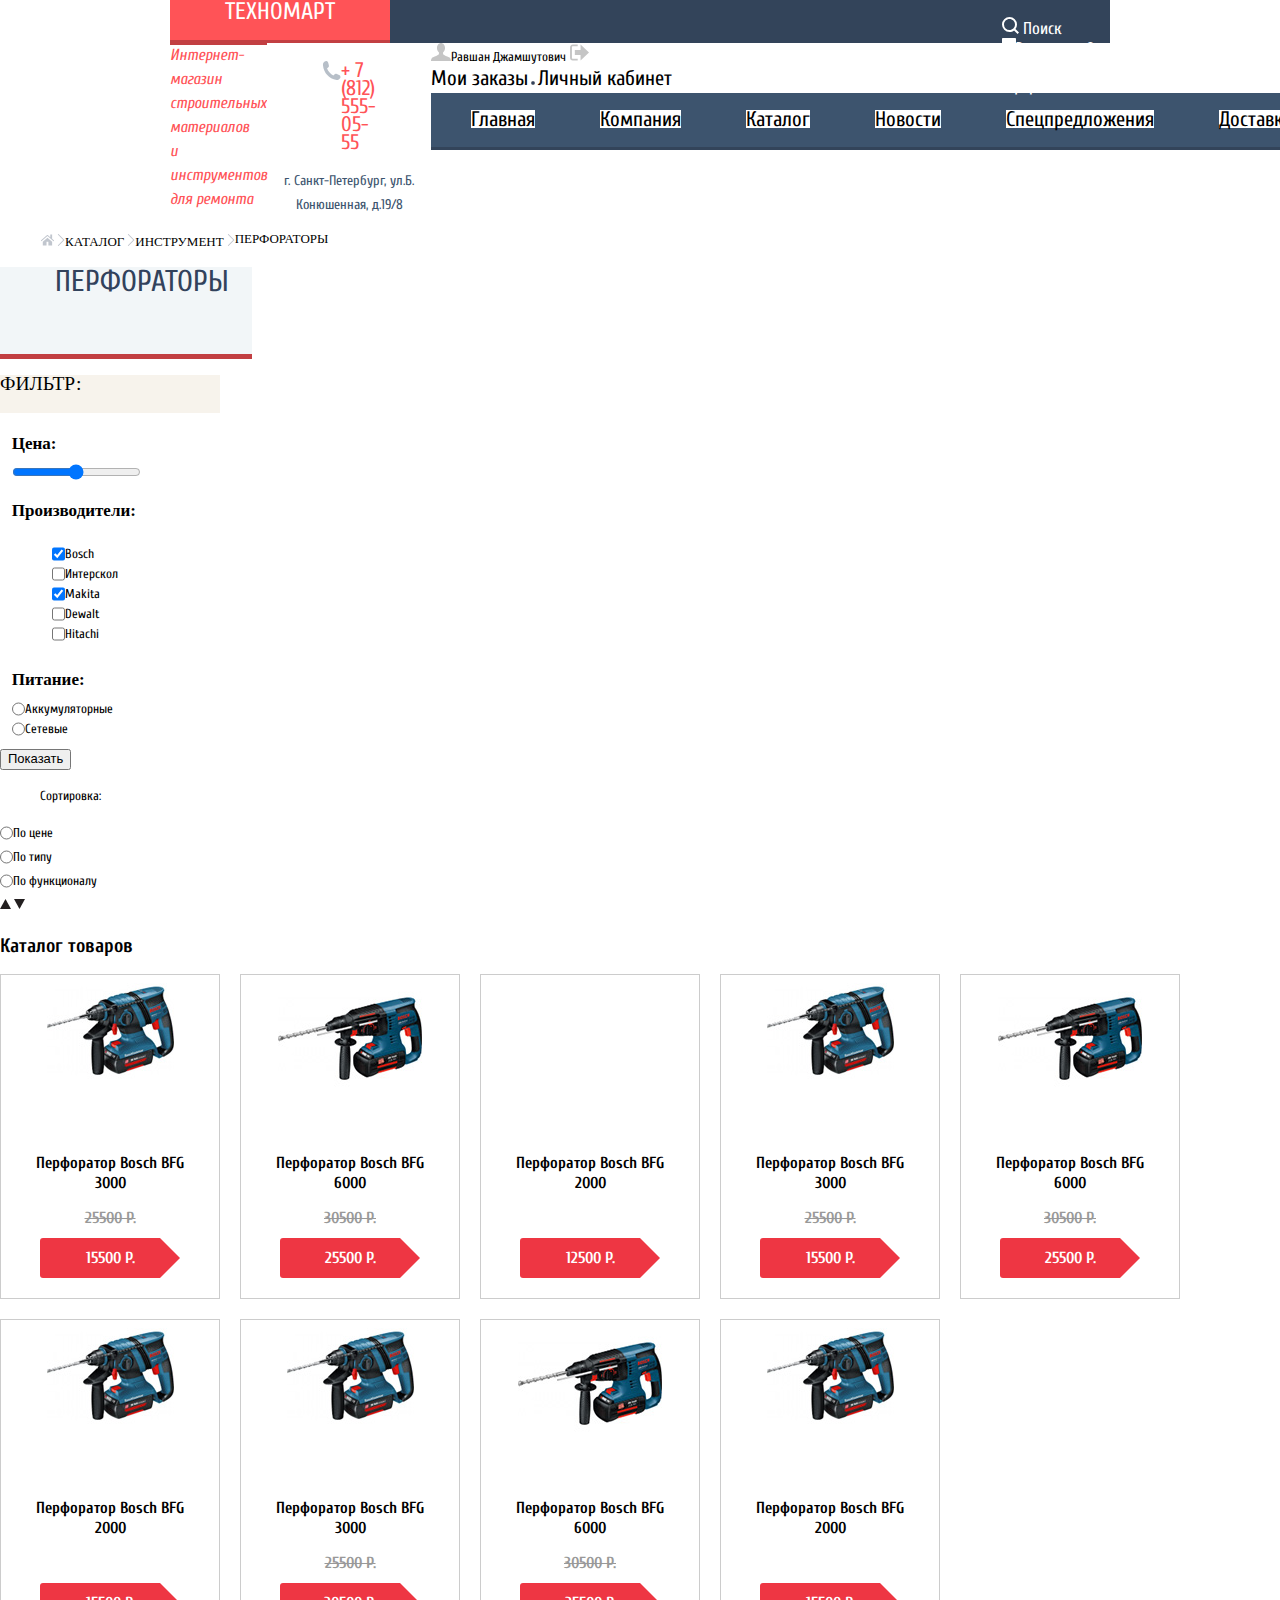
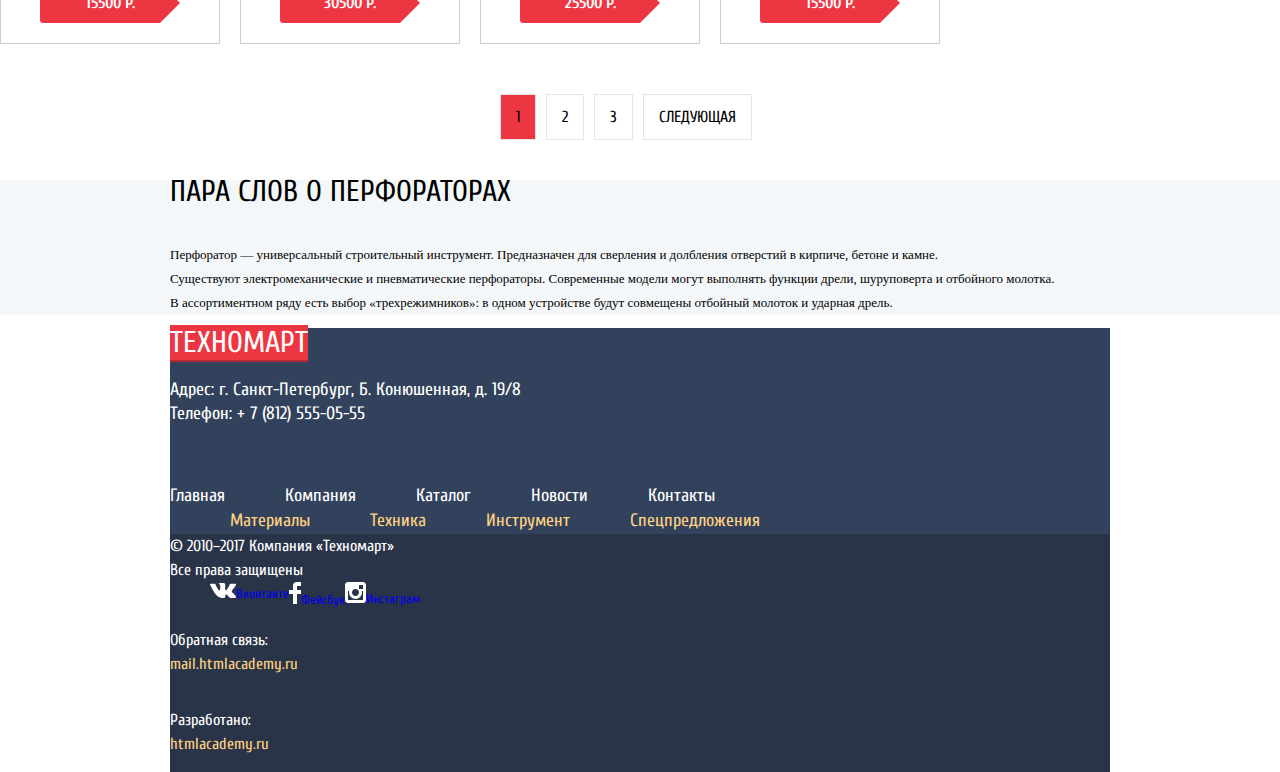
==== commit d39d34dd: "Правки" ====
--- a/catalog.html
+++ b/catalog.html
@@ -252,20 +252,23 @@
              </div>
              </div>
              
-            <ul class="pagination-list">
-               <li class="pagination-item pagination-item-current"><a>1</a></li>
-               <li class="pagination-item"><a href="#">2</a></li>
-               <li class="pagination-item"><a href="#">3</a></li>
-               <li class="pagination-item"><a href="#">Следующая</a></li>
-            </ul>
+             <div class="pagination-list">
+               <a class="current">1</a>
+               <a href="#">2</a>
+               <a href="#">3</a>
+               <a href="#">Следующая</a>
+            </div>
+          
          </section>
          <section class="info-puncher">
+             <div class="container">
             <h4 class="title-info-puncher">Пара слов о перфораторах</h4>
             <p class="text-puncher">
                Перфоратор — универсальный строительный инструмент. Предназначен для сверления и долбления отверстий в кирпиче, бетоне и камне.<br>
                Существуют электромеханические и пневматические перфораторы. Современные модели могут выполнять функции дрели, шуруповерта и отбойного молотка.<br>
                В ассортиментном ряду есть выбор «трехрежимников»: в одном устройстве будут совмещены отбойный молоток и ударная дрель.
             </p>
+             </div>
          </section>
       </main>
          <footer class="container">
--- a/css/style.css
+++ b/css/style.css
@@ -16,7 +16,6 @@
   line-height: 18px;
   text-align: center;
   color: #ffffff;
-  vertical-align: middle;
   text-transform: uppercase;
   background-color: #ff5357;
   border: none;
@@ -36,28 +35,24 @@
 	background-color: #33445a;
 	height: 43px;
 }
+
 h1 {
 	width: 220px;
 	height: 40px;
 	font-size: 24px;
 	line-height: 24px;
 	margin-top: 0;
-    margin-left: -20px;
 	font-weight: normal;
 	text-transform: uppercase;
 	text-align: center;
 	vertical-align: middle;
 	background-color: #ff5357;
-	border-bottom: 5px solid #c23f42;		
-}
-
-h1 a:hover {
-	background-color: #c23f42;
-	
-}
-.logo-btn a:hover,
-.logo-btn a:active {
-	background-color: #c23f42;
+	border-bottom: 5px solid #c23f42;
+	margin-bottom: 0;
+}
+
+h1:hover {
+	background-color: #c23f42;	
 }
 
 .bottom-header {
@@ -67,56 +62,67 @@
 }
 
 .second-navigation {
-  display: flex;
-  height: 43px;
+    display: flex;
+	justify-content: space-between;
   font-size: 17px;
   line-height: 18px;
   color: #ffffff;
   margin: 0;
 }
+.second-navigation li {
+	 list-style: none;
+	position: relative;
+}
 
 .shop-navigaion-left {
 	display: flex;
-	justify-content: flex-start;
-}
-
-.shop-navigaion-left .search {
-
-    
-}
-.shop-navigaion-left .search-icon {
-    width: 17px; 
-    height: 17px;
-    background: url("img/sprites.png") no-repeat -1025px -187px;
-    
-}
+	justify-content: space-between;
+	padding: 0;
+	margin: 0;
+}
+
+.shop-navigaion-left a{
+	display: block;
+	height: 100%;
+	text-align: center;
+	line-height: auto;
+}
+
 
 .shop-navigaion-right {
 	display: flex;
-	justify-content: flex-end;
-}
-
-.shop-navigaion-right .marker {
-    width: 14px; 
-    height: 16px;
-    background: url(`img/sprites.png`) no-repeat -1028px -367px;
-    
-}
-
-.shop-navigaion-right .basket {
-    width: 15px; 
-    height: 15px;
-    background: url("img/sprites.png") no-repeat -1025px -307px;
-    
+	justify-content: space-between;
+	padding: 0;
+	margin: 0;
+}
+
+.shop-navigaion-right a{
+	display: block;
+	height: 100%;
+	text-align: center;
+	line-height: auto;
 }
 
 .shop-navigaion-right li {
-	padding-left: 78px;
-}
-
-.shop-navigaion-right .make-order a {
+	width: 150px;
+}
+
+.shop-navigaion-left input[type="search"] {
+	width: 270px;
+	box-sizing: border-box;
+	height: 42px;
+	border: none;
+	padding-left: 50px;
+	background: #293449;
+	color: #ffffff;
+}
+
+.shop-navigaion-left input[type="search"]:focus {
+	background: #ffffff;
+}
+
+shop-navigaion-right .make-order a {
 	background-color: #63a63e;
-	padding: 12px 22px;
 	margin: auto;	
 }
 
@@ -133,17 +139,17 @@
 	background-color: #293449;
 }
 
-.second-navigation li {
-	 list-style: none;	 
-}
-
 .main-navigation {
   display: flex;
-  vertical-align: middle;
   font-size: 17px;
   line-height: 18px;
   color: #ffffff;
 }
+.header-wrap {
+	display: flex;
+	justify-content: space-between;
+	padding-top: 45px;
+}
 .main-navigation li {
   list-style: none;
   margin-right: 65px;
@@ -152,40 +158,40 @@
 .middle-header {
 	display: flex;
 	justify-content: space-between;
-	height: 278px;
 }
 .description {
-	display: flex;
 	font-size: 16px;
 	line-height: 24px;  
 	color: #ff5357;
 	text-align: left;
 	font-style: italic;
-	padding-left: 52px;
-	padding-top: 52px;
+	margin: 0;
 }
 .numder {
 	display: flex;
 	font-size: 21px;
 	line-height: 18px;
-	margin-top: 46px;
 	padding: 15px 52px;
 	border: 3px solid #ffffff;
 	font-size: 21px;
 	color: #ff5357;	
+	margin: 0
 }
 .adress {
 	display: flex;
 	font-size: 14px;
 	line-height: 24px;
 	color: #3d546e;
+	margin: 0;
+	text-align: center;
 }
 .user-navigation {
+	margin: 0;
 	
 }
 .user-navigation a {
+	display: inline-block;
 	color: #000000;
-	padding-right: 12px;
 	font-size: 21px;
 	line-height: 18px;
 	background-color: #ffffff;
@@ -198,16 +204,22 @@
 }	
 
 .promo-top {
-	display: flex;
 }
 
 .promo-main {
-	display: flex;
+display: flex;
+justify-content: space-between;
+}
+
+.promo-main .menu {
+	display: block;
 }
 
 .menu {
 	display: flex;
-	flex-wrap: wrap;
+	justify-content: space-between;
+	padding: 0;
+	margin: 0;
 }
 .menu li {
 	list-style: none;
@@ -216,8 +228,7 @@
 	line-height: 30px;
 	font-weight: bold;
 	width: 300px;
-	height: 120px;
-	margin-right: 20px;
+	height: 123px;
 	margin-bottom: 20px;
 }
 
@@ -229,7 +240,13 @@
 	padding-top: 26px;
 }
 
+.promo-title img {
+	position: absolute;
+	top: 30px;
+	right: 42px;
+}
 .menu a {
+	display: inline-block;
 	color: #ffffff;
 	text-transform: uppercase;
 	font-size: 14px;
@@ -238,8 +255,9 @@
 	background-color: #e5e5e5;
 	width: 135px;
 	height: 38px;
-	padding: 13px 26px;
+	padding: 13px 0;
 	margin-left: 26px;
+	box-sizing: border-box;
 	
 }
 
@@ -265,25 +283,93 @@
 .menu li:nth-child(5){
 	background-color: #ffc047;
 }
+
+.d-hinnen {
+	display: none;
+}
+
+/*Сладер*/
+
 .slider {
+    position: relative;
+}
+
+.slider input[type=radio] {
+    display: none;
+}
+
+.slider-inner {
+    overflow: hidden;
+}
+
+.slider-slides {
+    width:400%;
+    transition: transform 0.5s ease;
+}
+
+.slider-slides img {
+    float: left;
+    width: 622px;
+    height: 268px;
+}
+
+.slider-controls {
+    margin-bottom: 10px;
+    text-align: center;
+}
+
+.slider-controls label {
+    display: inline-block;
+    width: 10px;
+    height: 10px;
+    margin: 0 3px;
+    background-color: #ffffff;
+    border: 4px solid white;
+    border-radius: 50%;
+    box-shadow: 0px 0px 2px rgba(0, 0, 0, 0.8);
+    transition: background-color 0.2s;
+    cursor: pointer;
+}
+
+#btn-1:checked ~ .slider-controls label[for="btn-1"],
+#btn-2:checked ~ .slider-controls label[for="btn-2"] {
+    background-color: #ee3844;
+}
+
+#btn-1:checked ~ .slider-inner .slider-slides {
+    transform: translate(0);
+}
+
+#btn-2:checked ~ .slider-inner .slider-slides {
+    transform: translate(-622px);
+}
+
+.popular .popular-title {
+	display: flex;
+	justify-content: space-between;
+	align-items: center;
+	padding: 25px 24px;
+	background-color: #f9f5f0;
 	
 }
-.slider ul {
-  list-style: none;
-}
-
-.slider a:hover,
-.slider a:focus {
-	background-color: #ba2732;	
-}
-
-.popular-product {
-}
-
-.catalog-items{
-    width: 700px;
-    margin: 20px auto;
-}
+.popular h2 {
+	margin: 0;
+	padding: 0;
+	font-size: 30px;
+	line-height: 30px;
+	text-transform: uppercase;
+	font-weight: normal;
+	color: #3d546e;
+}
+
+.popular-title a{
+	width: 233px;
+	height: 38px;
+	padding: 10px;
+	box-sizing: border-box;
+	
+}
+
 .catalog-items .row{
     margin-left: -20px;
 }
@@ -397,42 +483,55 @@
     border-left-color: #ee3643;
 }
 
+/*Логотипы брендов*/
+.producer .producer-title {
+	display: flex;
+	justify-content: space-between;
+	align-items: center;
+	padding: 25px 24px;
+	background-color: #f9f5f0;
+}
+
 .producer h3 {
+	margin: 0;
+	padding: 0;
 	font-size: 30px;
 	line-height: 30px;
 	text-transform: uppercase;
 	font-weight: normal;
 	color: #3d546e;
-	background-color: #f9f5f0;
+}
+.producer-title a {
+	width: 233px;
+	height: 38px;
+	padding: 10px;
+	box-sizing: border-box;	
 }
 
 .producer-list { 
-	display: flex;
+    display: flex;
 	flex-wrap: wrap;
-	position: relative;
-	
-}
-
+	justify-content: space-between;
+	margin: 0;
+	padding: 0;
+}
 .producer li {
 	list-style: none;
 	border: 1px solid #e4e4e4;
-	background-color: none;
-	width: 219px;
+	width: 220px;
 	height: 145px;
-	margin-right: 20px;
 	margin-bottom: 20px;
-}
-
-.producer-list a {
-	text-align: center;
-	vertical-align: middle;
-}
+	box-sizing: border-box;
+	display: flex;
+	justify-content: center;
+	align-items: center;
+}
+
 
 .info {
 	background-color: #f4f7f9;
 }
-.info-service,
-.title-info-puncher {
+.info-service {   
 	font-size: 30px;
 	line-height: 24px;
 	text-transform: uppercase;
@@ -440,8 +539,7 @@
 	text-align: left;
 }
 
-.info-service p, 
-.text-puncher p{
+.info-service p {
 	font-family: PT Sans;
 	font-size: 13px;
 	line-height: 24px;
@@ -465,10 +563,17 @@
 	text-align: left;
 	padding-left: 22px;
 }
-.info-button current {
+
+.info-menu .current {
+    color: #31425e;
 	background-color: #ffffff;
-	
-}
+}
+    
+.info-menu .info-button:hover {
+    background-color: #293448;
+    color: #ffffff;
+}
+
 .info-delivery,
 .info-guarantee,
 .info-credit {
@@ -480,8 +585,7 @@
 
 .info-delivery p,
 .info-guarantee p,
-.info-credit p,
-.text-puncher p {
+.info-credit p {
 	font-family: PT Sans;
 	font-size: 13px;
 	line-height: 24px;
@@ -492,11 +596,10 @@
 
 /* Компания техномарт+контакты*/
 
-.info-technomart {
-	display: flex;
-	justify-content: space-between;
-}
-
+.info-wrap {
+	display: flex;
+	justify-content: space-between;
+}
 
 .company-technomart h5,
 .map-technomart h5 {
@@ -607,66 +710,107 @@
 /* Полунок не выводит диапазон значений*/
 /* При выборе элемента фон маркера подсвечивается желтым*/
 
-.catalog-list li {
-	list-style: none;
 	
-}
+/*Пагинация*/
 
 .pagination-list {
-	display: flex;
-  list-style: none;
+    display: flex;
+    width: 280px;;
+    margin: 30px auto;
+    white-space: nowrap;
+    list-style: none;
 }
 
 .pagination-list a {
-  font-family: PT Sans;
-  text-decoration: none;
-  color: #000000;
-  border: 1px solid #e5e5e5;
-}
-
-.pagination-list a:focus {
-	color: #ffffff;
-	background-color: #ee3643;
+    font-size: 16px;
+    line-height: 24px;
+    text-transform: uppercase;
+    text-decoration: none;
+    border: 1px solid #e5e5e5;
+    padding: 10px 15px;
+    margin-right: 10px;
+    color: black;   
+}
+.pagination-list .current {
+    background-color: #ee3643;
 }
 
 .pagination-list a:hover{
-	border: 1px solid #bdc6ca;
-}
-
-.pagination-list a:active {
-	border: 1px solid #ee3643;
-}
-
-.pagination-item-current a {
-  color: #ffffff;
-  background-color: #ee3643;
-}
-
-
+     border: 1px solid #bdc7c9;
+}
+.pagination-list a:active{
+     border: 1px solid #ef3743;
+}
+.info-puncher{
+	background-color: #f4f7f9;
+}
+
+.title-info-puncher{   
+	font-size: 30px;
+	line-height: 24px;
+	text-transform: uppercase;
+	font-weight: normal;
+	text-align: left;
+}
+
+.text-puncher {
+	font-family: PT Sans;
+	font-size: 13px;
+	line-height: 24px;
+	text-align: left;	
+}
 /* футер */
 
 .footer-top {
 	background-color: #32425c;
 }
-.footer-bottom {
-	background-color: #293449;
-	display: flex;
-}
-
+.footer-bottom-wrap {
+	display: flex;
+	justify-content: space-between;
+}
+
+
+/* 1 меню выстроилось по горизонтали */
 .footer-main-navigation {
 	display: flex;
 }
-
 .footer-main-navigation-list {
 	display: flex;
-}
-
+	justify-content: space-between;
+	margin: 0;
+	padding: 0;
+}
+.footer-main-navigation li {
+	list-style: none;
+	margin-right: 60px;
+	margin-top: 40px;
+}
+
+.footer-main-navigation a {
+	font-size: 18px;
+	line-height: 24px;
+	color: #ffffff;
+}
+
+/* 2 меню выстроилось по горизонтали */
 .footer-second-navigation {
 	display: flex;
 }
-
 .footer-second-navigation-list {
 	display: flex;
+	justify-content: space-between;
+	margin: 0;
+	padding: o;
+}
+.footer-second-navigation li {
+	margin-left: 20px;
+	margin-right: 40px;
+	list-style: none;
+}
+.footer-second-navigation a {
+	font-size: 18px;
+	line-height: 24px;
+	color: #ffd180;
 }
 
 /* Кнопка техномарт */
@@ -685,30 +829,6 @@
 	font-size: 18px;
 	line-height: 24px;
 	color: #ffffff;
-	margin-left: 133px;
-}
-
-.footer-main-navigation li {
-	list-style: none;
-	margin-right: 60px;
-	margin-top: 40px;
-}
-
-.footer-main-navigation a {
-	font-size: 18px;
-	line-height: 24px;
-	color: #ffffff;
-}
-
-.footer-second-navigation li {
-	margin-left: 20px;
-	margin-right: 40px;
-	list-style: none;
-}
-.footer-second-navigation a {
-	font-size: 18px;
-	line-height: 24px;
-	color: #ffd180;
 }
 
 .footer-main-navigation a:hover,
@@ -722,9 +842,15 @@
 	
 }
 */	
+.footer-bottom {
+	background-color: #293449;
+}
+.footer-bottom-wrap {
+	display: flex;
+	justify-content: space-between;	
+}
 
 .copyright {
-	display: flex;
 	font-size: 16px;
 	line-height: auto;
 	text-align: left;
@@ -735,6 +861,8 @@
 .footer-social ul {
 	display: flex;
 	list-style: none;
+	margin: 0;
+	padding: o;
 }
 
 .feedback {
@@ -774,8 +902,3 @@
 
 
 
-
-
-
-
-
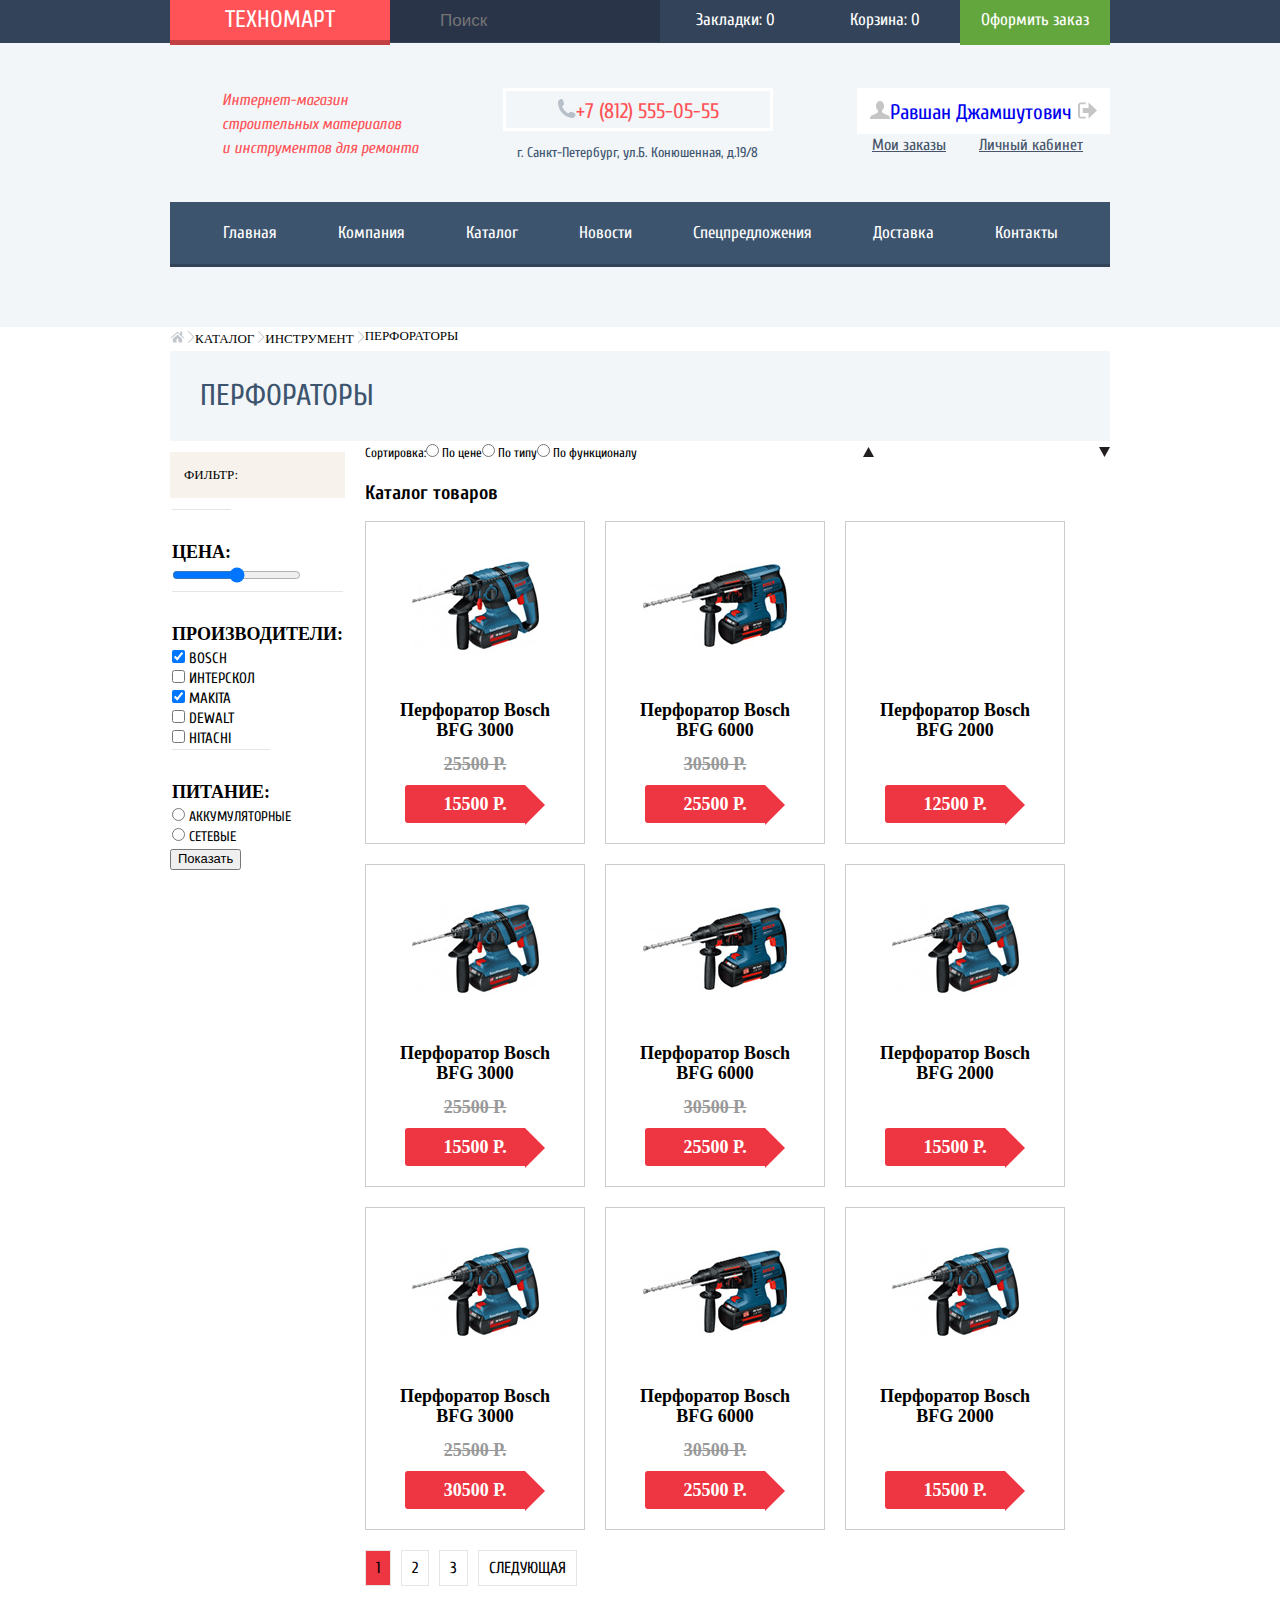
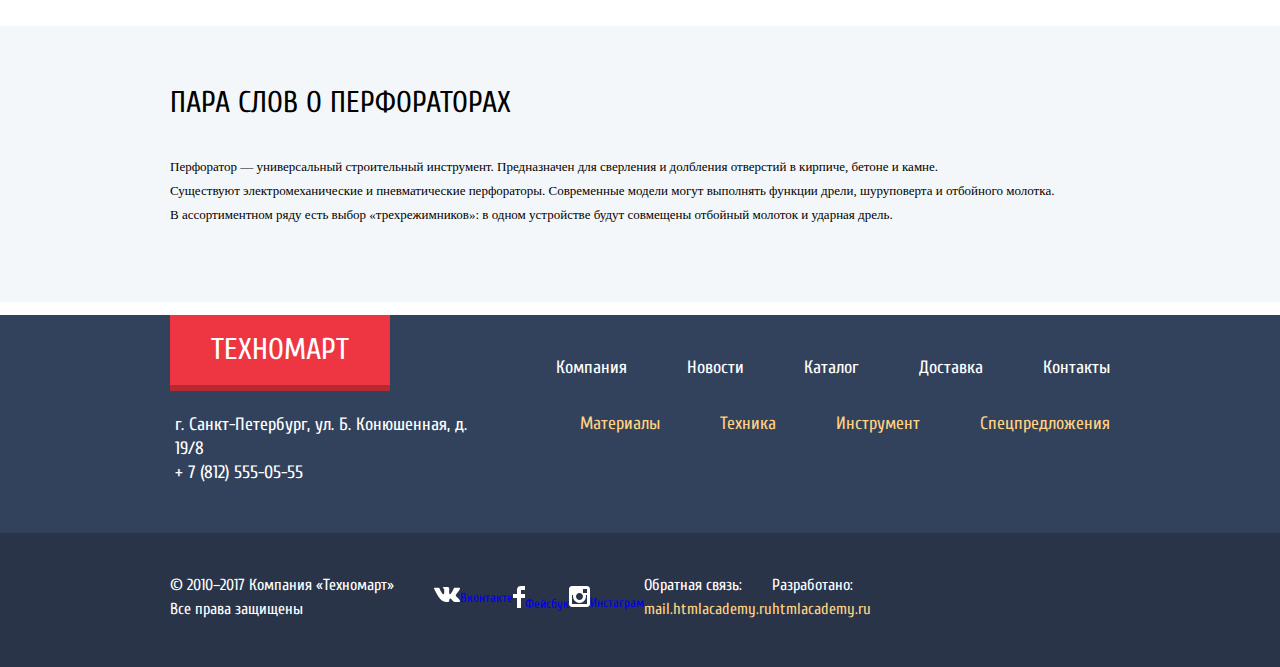
==== commit 43bfe18f: "Правки 3" ====
--- a/catalog.html
+++ b/catalog.html
@@ -2,61 +2,70 @@
 <html lang="ru">
    <head>
       <meta charset="utf-8">
-      <title>Техномарт Главная</title>
+      <title>Техномарт Каталог</title>
       <link rel="stylesheet" href="css/normalize.css">
       <link rel="stylesheet" href="css/style.css">
       <link href="https://fonts.googleapis.com/css?family=Cuprum:400,400i,700i&amp;subset=cyrillic" rel="stylesheet">
       <link href="https://fonts.googleapis.com/css?family=PT+Sans+Narrow:400,700&amp;subset=cyrillic" rel="stylesheet">
    </head>
    <body>
-      <header class="main-header container">
+<header class="header">
         <div class="top-header">
+        <div class="container">
          <nav class="second-navigation">
-           <h1 class=""><a href="index.html">Техномарт</a></h1>
-            <ul class="shop-navigaion">
-               <li><a href="search.html"><img src="img/icon-search.svg" width="17" height="17"> Поиск</a></li>
-               <li><a href="marker.html"><img src="img/icon-bookmark.svg" width="14" height="16">Закладки: 0</a></li>
-               <li><a href="basket.html"><img src="img/icon-cart.svg" width="15" height="15">Корзина:0 </a></li>
-               <li><a href="order.html">Оформить заказ</a></li>
+         <ul class="shop-navigaion-left">
+			 <li><h1><a href="#">Техномарт</a></h1></li>
+			 <li><input type="search" placeholder="Поиск"></li>
+			 </ul>
+        <ul class="shop-navigaion-right">
+               <li><a href="#">Закладки: 0</a></li>
+               <li><a href="#">Корзина: 0</a></li>
+               <li><a class="make-order" href="#">Оформить заказ</a></li>
             </ul>
          </nav>
 		 </div>
+		 </div>
         <div class="middle-header">
+      <div class="container">
+        <div class="header-wrap">
          <span class="description"> 
          Интернет-магазин<br>
          строительных материалов<br>
          и инcтрументов для ремонта<br>
          </span>
          <div class="header-contacts">
-            <p class="numder"><img src="img/icon-phone.svg" width="19" height="19">+ 7 (812) 555-05-55</p>
+            <p class="numder"><img src="img/icon-phone.svg" width="19" height="19">+7 (812) 555-05-55</p>
             <p class="adress">г. Санкт-Петербург, ул.Б. Конюшенная, д.19/8</p>
          </div>
+          
            <div class="user-navigation">
-            <div class="name-user"></div>
-            <div class="button-user">
-               <span class="name-user"><img src="img/icon-user.svg" width="20" height="18">Равшан Джамшутович</span>
-               <a class="logout-button"><img src="img/icon-logout.svg" width="20" height="17"></a>
+            <div class="name-user">
+               <a href="#"><img src="img/icon-user.svg" width="20" height="18">Равшан Джамшутович
+               <img src="img/icon-logout.svg" width="20" height="17"></a>
             </div>
             <div class="user-navigation-bottom">
-               <a href="#">Мои заказы</a>
-               <img src="img/icon-point.svg" width="4" height="4">
-               <a href="#">Личный кабинет</a>
-            </div>
+               <a class="my-order" href="#">Мои заказы</a>
+               <a class="my-account" href="#">Личный кабинет</a>
+			   </div>
+		  </div>
+		  </div>
+            
             <div class="bottom-header">
          <nav class="main-navigation">
             <ul class="site-navigaion">
-               <li class="site-navigation-current"><a href="main.html">Главная</a></li>
-               <li><a href="company.html">Компания</a></li>
-               <li><a href="catalog.html">Каталог</a></li>
-               <li><a href="news.html">Новости</a></li>
-               <li><a href="special-offers.html">Спецпредложения</a></li>
-               <li><a href="delivery.html">Доставка</a></li>
-               <li><a href="contacts.html">Контакты</a></li>
+               <li class="site-navigation-current"><a href="#">Главная</a></li>
+               <li><a href="#">Компания</a></li>
+               <li><a href="#">Каталог</a></li>
+               <li><a href="#">Новости</a></li>
+               <li><a href="#">Спецпредложения</a></li>
+               <li><a href="#">Доставка</a></li>
+               <li><a href="#">Контакты</a></li>
             </ul>
          </nav>
-         </div>
+        </div> 
       </header>
       <main>
+        <div class="container">
          <ul class="breadcrumbs">
             <li><img src="img/icon-home.svg" width="14" height="12">
                <img src="img/icon-right-small.svg" width="8" height="12">
@@ -71,10 +80,13 @@
          </ul>
          
          <h1 class="page-title-catalog">Перфораторы</h1>
+         
          <section>
+          <div class="filters-wrap">
+           <div class="filters-left-wrap">
             <h2 class="filters-title">Фильтр:</h2>
             <form class="filter" method="get" action="https://echo.htmlacademy.ru">
-               
+                 
                  <fieldset>
                   <legend>Цена:</legend>
                   <input type="range" min="1" max="30000">
@@ -84,45 +96,51 @@
                
                <fieldset>
                   <legend>Производители:</legend>
-                  <ul>
-                     <li class="filter-option">
+                  <ul class="filter-brand">
+                     <li class="filter-option-brand">
                         <input class="visually-hidden filter-input-filter-input-checkbox" type="checkbox" name="bosch" id="filter-bosch" checked>
                         <label for="filter-bosch">Bosch</label>
                      </li>
-                     <li class="filter-option">
+                     <li class="filter-option-brand">
                         <input class="visually-hidden filter-input-filter-input-checkbox" type="checkbox" name="interscol" id="filter-interscol">
                         <label for="filter-interscol">Интерскол</label>
                      </li>
-                     <li class="filter-option">
+                     <li class="filter-option-brand">
                         <input class="visually-hidden filter-input-filter-input-checkbox" type="checkbox" name="makita" id="filter-makita" checked>
                         <label for="filter-makita">Makita</label>
                      </li>
-                     <li class="filter-option">
+                     <li class="filter-option-brand">
                         <input class="visually-hidden filter-input-filter-input-checkbox" type="checkbox" name="dewalt" id="filter-dewalt">
                         <label for="filter-dewalt">Dewalt</label>
                      </li>
-                     <li class="filter-option">
+                     <li class="filter-option-brand">
                         <input class="visually-hidden filter-input-filter-input-checkbox" type="checkbox" name="hitachi" id="filter-hitachi">  
                         <label for="filter-hitachi">Hitachi</label>
                      </li>
                   </ul>
                </fieldset>
+               
                <fieldset>
                   <legend>Питание:</legend>
-                  <li class="filter-option">
+                  <ul class="filter-power">
+                  <li class="filter-option-power">
                      <input class="visually-hidden filter-input-filter-input-radio" type="radio" name="product-group" value="battery" id="filter-battery">
                      <label for="filter-battery">Аккумуляторные</label>
                   </li>
-                  <li class="filter-option">
+                  <li class="filter-option-power">
                      <input class="visually-hidden filter-input-filter-input-radio" type="radio" name="product-group" value="network" id="filter-network">
                      <label for="filter-network">Сетевые</label>
                   </li>
+				   </ul>
                </fieldset>
 			  </form>
+              <div class="filter-btn">
                <button type="submit" class="filer-botton-botton">Показать</button>
-                 
-                  <div>
-                  <ul class="filter-main">Сортировка:</ul>
+                </div> 
+               </div>
+                 <div class="filters-right-wrap">
+                  <section class="sorting-main">
+                  <ul class="filter-main">Сортировка:
                   <li class="filter-option">
                      <input class="visually-hidden filter-input-filter-input-radio" type="radio" name="product-group" value="corting-price" id="filter-price">
                      <label for="filter-price">По цене</label>
@@ -135,16 +153,14 @@
                      <input class="visually-hidden filter-input-filter-input-radio" type="radio" name="product-group" value="corting-functional" id="filter-functional">
                      <label for="filter-functional">По функционалу</label>
                   </li>
-				</div>
-                  <div class="corting-navigation">
+					  </ul>
+                 
                      <buttom class="up-link"><img src="img/icon-up-dir.svg" width="11" height="10"></buttom>
                      <buttom class="down-link">
                      <img src="img/icon-down-dir.svg" width="11" height="10"></buttom>
-			 </div>
          </section>
          <section class="catalog">
             <h2 class="visually-hidden">Каталог товаров</h2>
-             
             <div class="catalog-items">
              <div class="row">   
             <div class="catalog-item">
@@ -258,8 +274,10 @@
                <a href="#">3</a>
                <a href="#">Следующая</a>
             </div>
-          
+			 </div>
+          </div>
          </section>
+         </div>
          <section class="info-puncher">
              <div class="container">
             <h4 class="title-info-puncher">Пара слов о перфораторах</h4>
@@ -271,22 +289,24 @@
              </div>
          </section>
       </main>
-         <footer class="container">
+         <footer>
          <div class="footer-top">
+         <div class="container">
          <div class="footer-main-contacts">
-         <a class="back-page-title" href="index.html">Техномарт</a>
+         <p class="footer-label">Техномарт</p>
          <p class="footer-contacts">
-            Адрес: г. Санкт-Петербург, Б. Конюшенная, д. 19/8<br>
-            Телефон: + 7 (812) 555-05-55
+            г. Санкт-Петербург, ул. Б. Конюшенная, д. 19/8<br>
+            + 7 (812) 555-05-55
 		   </p>
-			 </div>
+		</div>
+        <div class="footer-menu-wrap">
          <nav class="footer-main-navigation">
          <ul class="footer-main-navigation-list">
-            <li><a href="main.html">Главная</a></li>
-            <li><a href="company.html">Компания</a></li>
-            <li><a href="catalog.html">Каталог</a></li>
-            <li><a href="news.html">Новости</a></li>
-            <li><a href="contacts.html">Контакты</a></li>
+            <li><a href="#">Компания</a></li>
+            <li><a href="#">Новости</a></li>
+            <li><a href="#">Каталог</a></li>
+            <li><a href="#">Доставка</a></li>
+            <li><a href="#">Контакты</a></li>
          </ul>
 		</nav>
          <nav class="footer-second-navigation">
@@ -298,8 +318,11 @@
             </ul>
          </nav>
 	     </div>
+			 </div>
        
         <div class="footer-bottom">
+        <div class="container">
+        <div class="footer-bottom-wrap">
          <div class="copyright">
             	&#169; 2010–2017 Компания «Техномарт»<br>
             Все права защищены
@@ -322,6 +345,8 @@
             </p>
          </div>
 	</div>
+			 </div>
+     </div>
       </footer>
    </body>
 </html>--- a/css/style.css
+++ b/css/style.css
@@ -36,12 +36,13 @@
 	height: 43px;
 }
 
-h1 {
+.shop-navigaion-left h1 {
 	width: 220px;
 	height: 40px;
 	font-size: 24px;
 	line-height: 24px;
-	margin-top: 0;
+	margin:0;
+	padding: 0;
 	font-weight: normal;
 	text-transform: uppercase;
 	text-align: center;
@@ -49,14 +50,15 @@
 	background-color: #ff5357;
 	border-bottom: 5px solid #c23f42;
 	margin-bottom: 0;
-}
-
-h1:hover {
+	text-align: center;
+	line-height: 40px;
+}
+
+.shop-navigaion-left h1:hover {
 	background-color: #c23f42;	
 }
 
 .bottom-header {
-	height: 54px;
 	background-color: #3d546e;
 	border-bottom: 3px solid #33445a;
 }
@@ -71,7 +73,6 @@
 }
 .second-navigation li {
 	 list-style: none;
-	position: relative;
 }
 
 .shop-navigaion-left {
@@ -85,10 +86,7 @@
 	display: block;
 	height: 100%;
 	text-align: center;
-	line-height: auto;
-}
-
-
+}
 .shop-navigaion-right {
 	display: flex;
 	justify-content: space-between;
@@ -100,7 +98,7 @@
 	display: block;
 	height: 100%;
 	text-align: center;
-	line-height: auto;
+	line-height: 40px;
 }
 
 .shop-navigaion-right li {
@@ -117,43 +115,63 @@
 	color: #ffffff;
 }
 
+/*Оформление плейсхолдера*/
+
 .shop-navigaion-left input[type="search"]:focus {
 	background: #ffffff;
 }
 
-shop-navigaion-right .make-order a {
+.shop-navigaion-right .make-order {
 	background-color: #63a63e;
 	margin: auto;	
 }
 
+.header-wrap {
+	display: flex;
+	justify-content: space-between;
+	padding-top: 45px;
+	padding-bottom: 27px;
+}
+
+.bottom-header {
+	margin-bottom: 60px;
+}
+
+.main-navigation ul {
+  list-style: none;	
+}
+
 .site-navigaion {
 	display: flex;
-}
+	justify-content: space-around;
+	padding: 0 22px;
+	margin: 0;
+	font-size: 17px;
+    line-height: 50px;
+}
+.site-navigaion li{
+}
+
+.site-navigaion a{
+	display: block;
+	height: 100%;
+	text-align: center;
+	line-height: 40px;
+	box-sizing: border-box;
+	padding: 11px 20px;
+}
+
+.site-navigaion a:hover {
+	background-color: #293449;
+
+}
+
 
 .second-navigation a,
 .main-navigation a {
 	color: #ffffff;
 }
-.second-navigation a:hover,
-.site-navigaion a:hover {
-	background-color: #293449;
-}
-
-.main-navigation {
-  display: flex;
-  font-size: 17px;
-  line-height: 18px;
-  color: #ffffff;
-}
-.header-wrap {
-	display: flex;
-	justify-content: space-between;
-	padding-top: 45px;
-}
-.main-navigation li {
-  list-style: none;
-  margin-right: 65px;
-}
+
 
 .middle-header {
 	display: flex;
@@ -163,47 +181,88 @@
 	font-size: 16px;
 	line-height: 24px;  
 	color: #ff5357;
-	text-align: left;
 	font-style: italic;
 	margin: 0;
-}
+	padding-left: 52px;
+}
+.header-contacts {
+
+}
+
 .numder {
-	display: flex;
 	font-size: 21px;
 	line-height: 18px;
-	padding: 15px 52px;
 	border: 3px solid #ffffff;
+	padding: 8px 51px;
+	color: #ff5357;	
+	margin: 0;
+}
+.adress {
+	font-size: 14px;
+	line-height: 24px;
+	color: #3d546e;
+	margin: 0;
+	text-align: center;
+	padding: 10px;
+}
+
+
+.user-navigation .login-link{
 	font-size: 21px;
-	color: #ff5357;	
-	margin: 0
-}
-.adress {
-	display: flex;
-	font-size: 14px;
-	line-height: 24px;
-	color: #3d546e;
-	margin: 0;
-	text-align: center;
-}
-.user-navigation {
-	margin: 0;
+	line-height: 18px; 
+	padding: 10px 20px;
+	color: #000000;
+	background-color: #ffffff;
+}
+
+.user-navigation .registration-link{
+	font-size: 21px;
+	line-height: 18px; 
+	padding: 10px 25px;
+	color: #000000;
+	background-color: #ffffff;
+	margin-left: 10px;
+}
 	
-}
-.user-navigation a {
-	display: inline-block;
-	color: #000000;
+.user-navigation .login-link:hover,
+.user-navigation .registration-link:hover{
+	color: #ff5357;
+}	
+	
+.user-navigation .login-link:active,
+.user-navigation .registration-link:active {
+	color: #cacaca;
+}	
+
+.user-navigation .name-user {
 	font-size: 21px;
 	line-height: 18px;
-	background-color: #ffffff;
-}
-.user-navigation a:hover {
-	color: #ff5357;
-}	
-.user-navigation a:active {
-	color: #cacaca;
-}	
+	background: #ffffff;
+	padding: 13px;	
+}
+
+.user-navigation .name-user:active,
+.user-navigation-bottom a:active {
+	color: #cacaca;	
+}
+.user-navigation-bottom a:hover {
+	color: #ff5357;	
+}
+.user-navigation-bottom a:active {
+	color: #cacaca;	
+}
+
+.user-navigation-bottom a{
+font-size: 16px;
+	line-height: 18px;
+	color: #47546a;
+	text-decoration: underline;
+	padding: 15px;
+}
+
 
 .promo-top {
+	margin-top: 60px;
 }
 
 .promo-main {
@@ -234,16 +293,14 @@
 
 .promo-title {
 	font-size: 24px;
-	line-height: 30px;
+	line-height: 32px;
 	font-weight: bold;
 	padding-left: 24px;
-	padding-top: 26px;
-}
-
-.promo-title img {
-	position: absolute;
-	top: 30px;
-	right: 42px;
+	padding-top: 20px;
+}
+
+.promo-top img {
+	position: absolute;	
 }
 .menu a {
 	display: inline-block;
@@ -253,10 +310,11 @@
 	line-height: 18px;
 	font-weight: normal;
 	background-color: #e5e5e5;
-	width: 135px;
-	height: 38px;
-	padding: 13px 0;
+	width: 136px;
+	height: 39px;
+	padding: 14px 0;
 	margin-left: 26px;
+	margin-bottom: 26px;
 	box-sizing: border-box;
 	
 }
@@ -303,7 +361,7 @@
 }
 
 .slider-slides {
-    width:400%;
+    width:350%;
     transition: transform 0.5s ease;
 }
 
@@ -344,12 +402,18 @@
     transform: translate(-622px);
 }
 
+.popular {
+
+}
+
 .popular .popular-title {
 	display: flex;
 	justify-content: space-between;
 	align-items: center;
 	padding: 25px 24px;
 	background-color: #f9f5f0;
+	margin-top: 52px;
+	margin-bottom: 21px;
 	
 }
 .popular h2 {
@@ -363,11 +427,10 @@
 }
 
 .popular-title a{
-	width: 233px;
+	width: 253px;
 	height: 38px;
 	padding: 10px;
-	box-sizing: border-box;
-	
+	box-sizing: border-box;	
 }
 
 .catalog-items .row{
@@ -380,7 +443,7 @@
     margin-left: 20px;
     margin-bottom: 20px;
     border: 1px solid #ccc;
-    font-size: 16px;
+    font-size: 18px;
     line-height: 20px;
     font-weight: bold;
     text-align: center;
@@ -445,15 +508,24 @@
 .catalog-item .image{
     width: 218px;
     height: 168px;
+	display: flex;
+	justify-content: center;
+	align-items: center;
+
 }
 .catalog-item .image img{
-    max-width: 100%;
+	display: flex;
+	justify-content: center;
+	align-items: center;
 }
 .catalog-item .title{
     min-height: 40px;
     padding: 0 25px;
     margin-top: 10px;
-    margin-bottom: 15px;    
+    margin-bottom: 15px; 
+	font-size: 18px;
+	line-height: 20px;
+	font-family: PT Sans;
 }
 .catalog-item .old-price{
     min-height: 20px;
@@ -461,6 +533,9 @@
     margin-bottom: 10px;
     color: #999;
     text-decoration: line-through;
+	font-size: 18px;
+	line-height: 18px;
+	font-family: PT Sans;
 }
 .catalog-item .new-price{
     position: relative;
@@ -471,6 +546,9 @@
     color: white;
     background: #ee3643;
     border-radius: 3px;
+	font-size: 18px;
+	line-height: 18px;
+	font-family: PT Sans;
 }
 .catalog-item .new-price:after{
     content: "";
@@ -484,6 +562,10 @@
 }
 
 /*Логотипы брендов*/
+.producer {
+	margin-top: 21px;
+}
+
 .producer .producer-title {
 	display: flex;
 	justify-content: space-between;
@@ -502,10 +584,11 @@
 	color: #3d546e;
 }
 .producer-title a {
-	width: 233px;
+	width: 253px;
 	height: 38px;
 	padding: 10px;
 	box-sizing: border-box;	
+	border-radius: 4px;
 }
 
 .producer-list { 
@@ -514,6 +597,7 @@
 	justify-content: space-between;
 	margin: 0;
 	padding: 0;
+	margin-top: 20px;
 }
 .producer li {
 	list-style: none;
@@ -531,12 +615,14 @@
 .info {
 	background-color: #f4f7f9;
 }
+
 .info-service {   
 	font-size: 30px;
 	line-height: 24px;
 	text-transform: uppercase;
 	font-weight: normal;
 	text-align: left;
+	margin-top: 68px;
 }
 
 .info-service p {
@@ -547,6 +633,8 @@
 }
 
 .info-menu ul {
+	margin: 0;
+	padding: 0;
 
 }
 .info-menu li {
@@ -599,6 +687,8 @@
 .info-wrap {
 	display: flex;
 	justify-content: space-between;
+	margin: 0;
+	padding: 0;
 }
 
 .company-technomart h5,
@@ -622,6 +712,19 @@
 	line-height: 20px;
 	color: #000000;
 }
+.company-technomart a{
+	width: 220px;
+	height: 38px;
+	padding: 15px 40px;
+	box-sizing: border-box;	
+}
+.feedback-btn a{
+	width: 300px;
+	height: 38px;
+	padding: 15px 61px;
+	box-sizing: border-box;	
+}
+
 
 .map-big {
 	display: none;
@@ -649,6 +752,9 @@
 .breadcrumbs {
 	display: flex;
   list-style: none;
+	margin: 0;
+	padding: 0;
+	
 }
 .breadcrumbs a,
 .breadcrumbs-current {
@@ -661,52 +767,105 @@
 
 .page-title-catalog {
 	background-color: #f2f6f8;
-	height: 87px;
+	margin: 0;
+	padding: 30px;
 	font-size: 30px;
 	line-height: 30px;
-	color: #32425c;
-	text-align: center;
-	padding-left: 32px;
+	text-transform: uppercase;
+	font-weight: normal;
+	color: #3d546e;
+}
+
+.filters-wrap {
+	display: flex;
+	justify-content: space-between;
+}
+.filters-left-wrap {
+	margin-right: 20px;
 }
 
 .filters-title {
 	font-family: PT Sans;
-	font-size-adjust: 13px;
+	font-size: 13px;
 	line-height: 18px;
 	text-transform: uppercase;
 	font-weight: normal;
 	text-align: left;
 	vertical-align: middle;
 	background-color: #f7f3ec;
-	width: 220px;
-	height: 38px;
-		
+	padding: 14px;		
+}
+
+input [type="range"] {
+	background: #f7f3ec;
+	
 }
 
 .filter fieldset {
-  border: none;
+    margin: o;
+	padding: 0;
+	border: none;
 }
 
 .filter legend {
   font-family: PT Sans;
   font-weight: bold;
-  font-size: 17px;
-  line-height: 30px;
+	font-size: 18px;
+	line-height: 30px;
+	text-transform: uppercase;
+	margin: 0;
+	padding-top: 27px;
+	border-top: 1px solid #e5e5e5;
 }
 
 .filter li {
-  list-style: none;
-  line-height: 20px;
+    list-style: none;
+	margin: 0;
+	padding: 0;
+}
+
+.sorting-main {
+	display: flex;
+	justify-content: space-between;
+}
+
+.filter-brand {
+	margin: 0;
+	padding: 0;
+}
+
+.filter-option-brand {
+	font-size: 15px;
+	line-height: 20px;
+	font-weight: normal;
+	text-transform: uppercase;
+}
+
+.filter-power {
+	margin: 0;
+	padding: 0;
+	font-size: 14px;
+	line-height: 20px;
+	text-transform: uppercase;
+}
+.filter-btn input[type="submit"] {
+	border: 1px solid #e5e5e5;
+	background: #ffffff;
+	padding: 10px 37px;
 }
 
 .filter-main {
-	display: flex;
-	flex-direction: column;
-}
-
-.filter-option {
-	display: flex;
-}
+	list-style: none;
+	margin: 0;
+	padding: 0;
+	display: flex;
+	justify-content: space-between;
+}
+
+.filter-option input[type="checkbox"] {
+    display:none;
+}
+
 /* Полунок не выводит диапазон значений*/
 /* При выборе элемента фон маркера подсвечивается желтым*/
 
@@ -715,21 +874,23 @@
 
 .pagination-list {
     display: flex;
-    width: 280px;;
-    margin: 30px auto;
+	justify-content: flex-start;
+    margin: 0;
     white-space: nowrap;
     list-style: none;
 }
 
 .pagination-list a {
+	display: inline-block;
     font-size: 16px;
     line-height: 24px;
     text-transform: uppercase;
     text-decoration: none;
     border: 1px solid #e5e5e5;
-    padding: 10px 15px;
+    padding: 5px 10px;
     margin-right: 10px;
-    color: black;   
+    color: black;
+	box-sizing: border-box;
 }
 .pagination-list .current {
     background-color: #ee3643;
@@ -751,6 +912,7 @@
 	text-transform: uppercase;
 	font-weight: normal;
 	text-align: left;
+	padding-top: 65px;
 }
 
 .text-puncher {
@@ -758,32 +920,33 @@
 	font-size: 13px;
 	line-height: 24px;
 	text-align: left;	
+	padding-bottom: 75px;
 }
 /* футер */
 
 .footer-top {
 	background-color: #32425c;
 }
-.footer-bottom-wrap {
-	display: flex;
-	justify-content: space-between;
-}
-
+
+.footer-top .container{
+	display: flex;
+	justify-content: space-between;
+}
 
 /* 1 меню выстроилось по горизонтали */
 .footer-main-navigation {
 	display: flex;
+	justify-content: flex-end;
 }
 .footer-main-navigation-list {
 	display: flex;
-	justify-content: space-between;
-	margin: 0;
-	padding: 0;
+	justify-content: flex-end;
+    margin-top: 41px;
+	padding-left: 10px;
 }
 .footer-main-navigation li {
 	list-style: none;
-	margin-right: 60px;
-	margin-top: 40px;
+	margin-left: 60px;
 }
 
 .footer-main-navigation a {
@@ -795,17 +958,17 @@
 /* 2 меню выстроилось по горизонтали */
 .footer-second-navigation {
 	display: flex;
+	justify-content: flex-end;
 }
 .footer-second-navigation-list {
 	display: flex;
-	justify-content: space-between;
-	margin: 0;
-	padding: o;
+	justify-content: flex-end;
+	margin-top: 18px;
 }
 .footer-second-navigation li {
-	margin-left: 20px;
-	margin-right: 40px;
+	margin-left: 27px;
 	list-style: none;
+	margin-left: 60px;
 }
 .footer-second-navigation a {
 	font-size: 18px;
@@ -814,9 +977,12 @@
 }
 
 /* Кнопка техномарт */
-.footer-main-contacts .back-page-title {
+.footer-main-contacts .footer-label {
+	width: 220px;
+	margin: 0;
+	padding: 20px 0;
 	background-color: #ee3643;
-	border-bottom: 2px solid #b52933;
+	border-bottom: 6px solid #b52933;
 	font-size: 30px;
 	line-height: 30px;
 	text-transform: uppercase;
@@ -824,11 +990,14 @@
 	color: #ffffff;
 }
 
-
+	
 .footer-contacts {
 	font-size: 18px;
 	line-height: 24px;
 	color: #ffffff;
+	margin-top: 22px;
+    margin-bottom: 48px;
+	padding-left: 5px;
 }
 
 .footer-main-navigation a:hover,
@@ -847,7 +1016,9 @@
 }
 .footer-bottom-wrap {
 	display: flex;
-	justify-content: space-between;	
+	justify-content: space-between;
+	margin-top: 40px;
+	margin-bottom: 38px;
 }
 
 .copyright {
@@ -856,18 +1027,23 @@
 	text-align: left;
 	color: #ffffff;
 }
-
+.footer-social {
+	display: flex;
+	justify-content: space-between;
+}
 
 .footer-social ul {
-	display: flex;
 	list-style: none;
-	margin: 0;
-	padding: o;
+	display: flex;
+	justify-content: space-between;
 }
 
 .feedback {
 	display: flex;
-	flex-direction: column;
+	justify-content: space-between;
+}
+.feedback p {
+	margin: 0;
 }
 
 .feedback-creator-mail,
